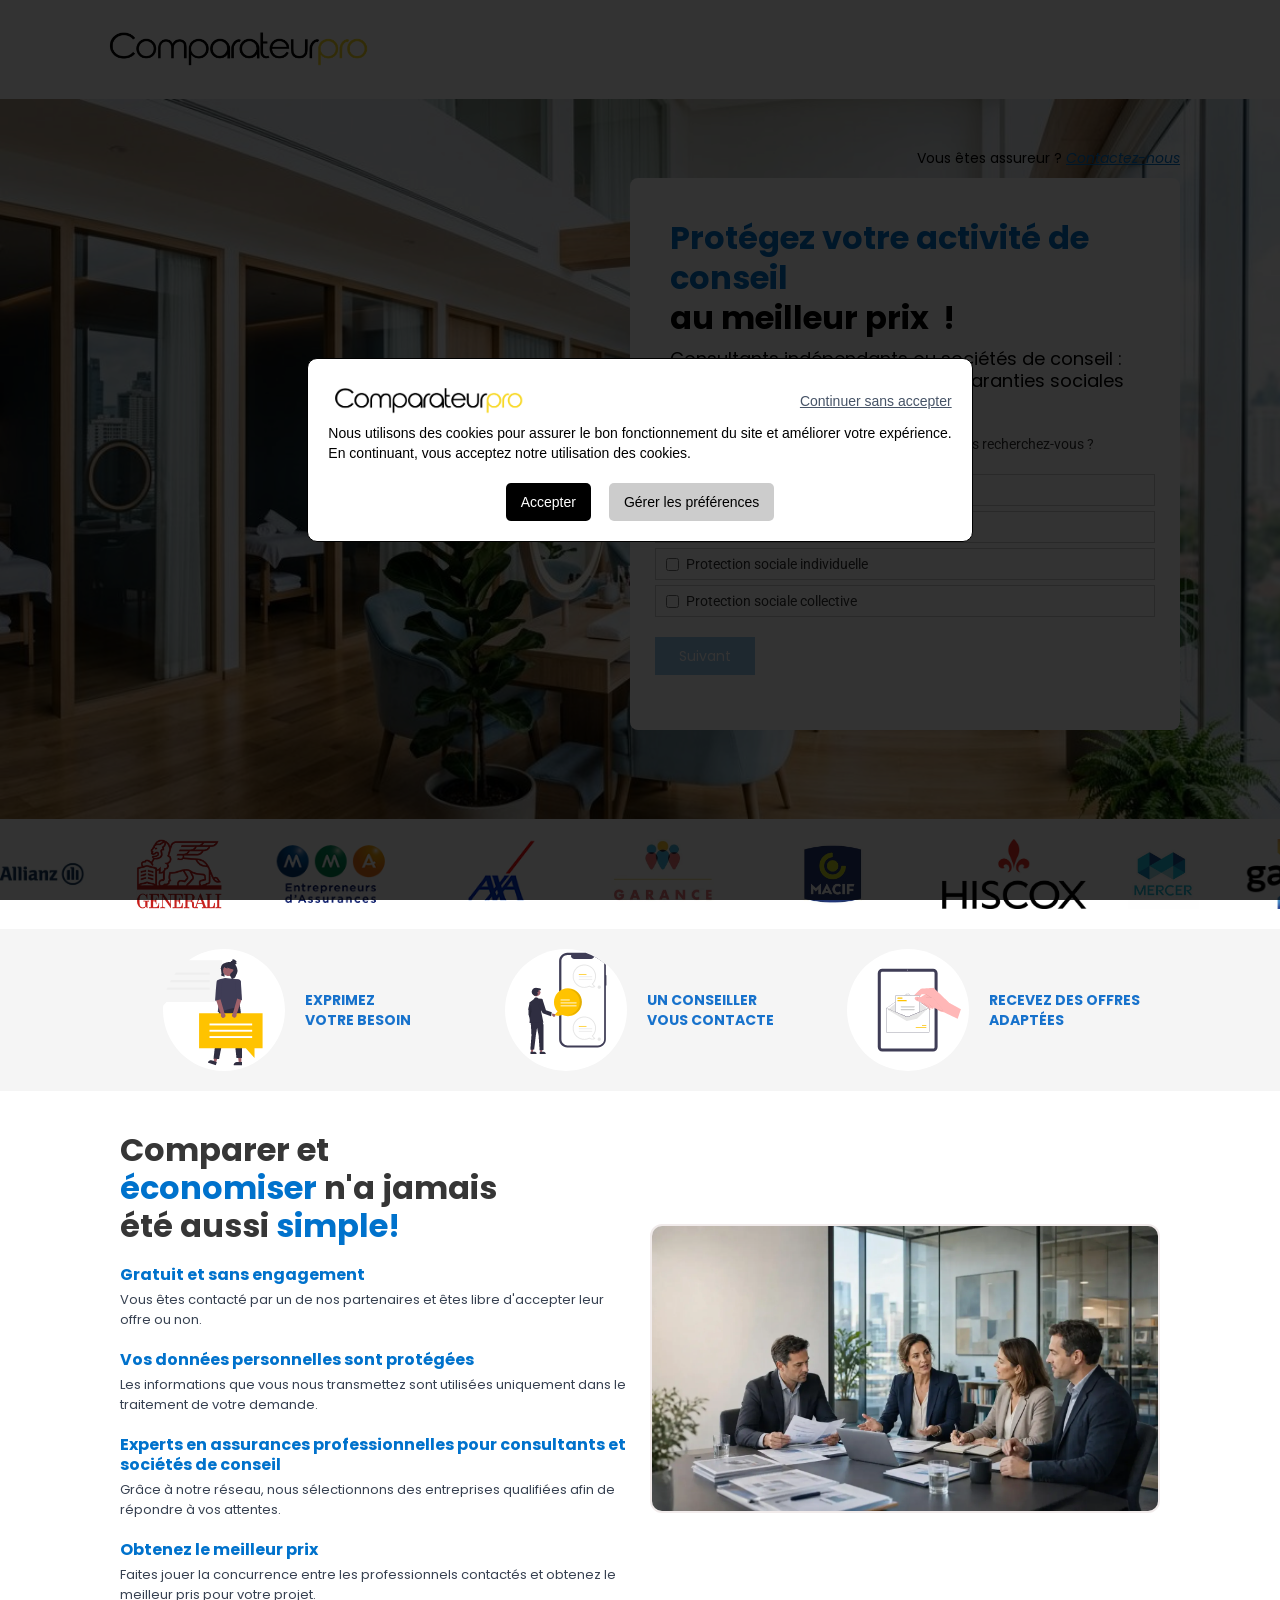
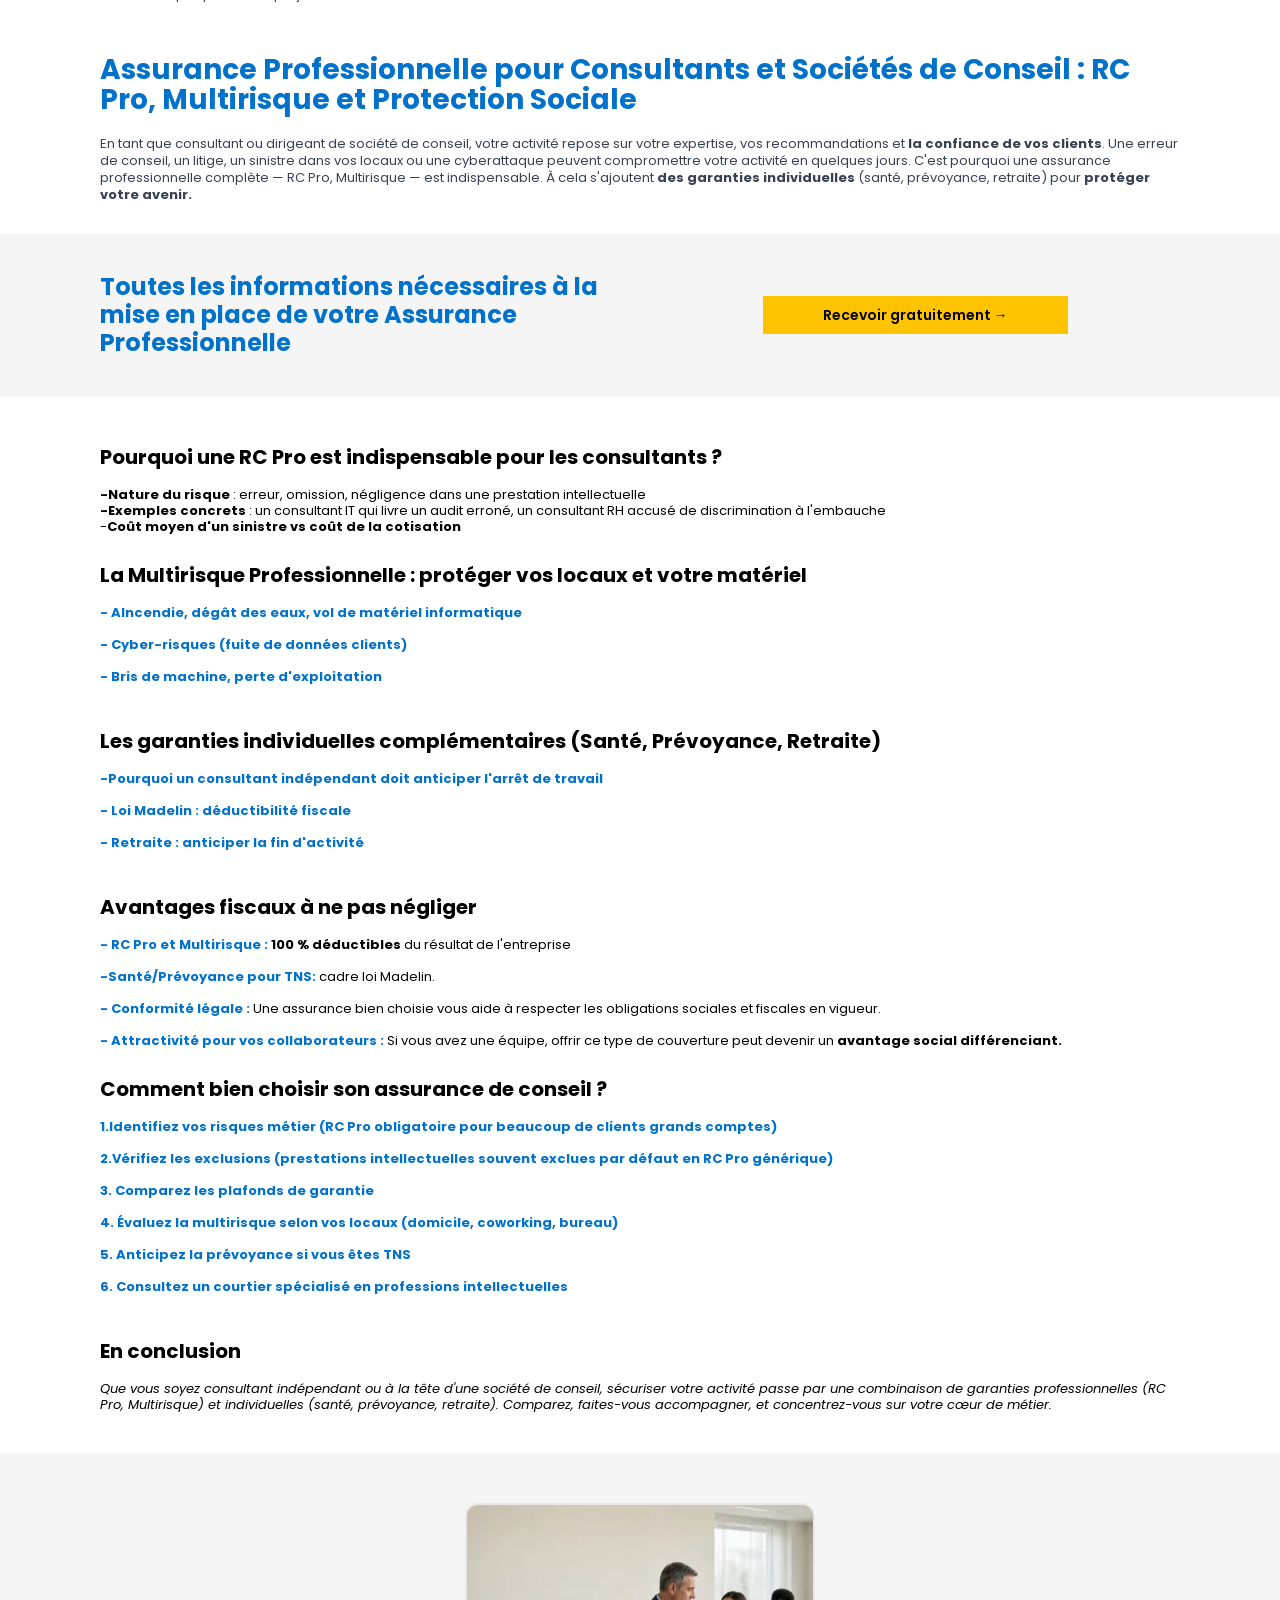
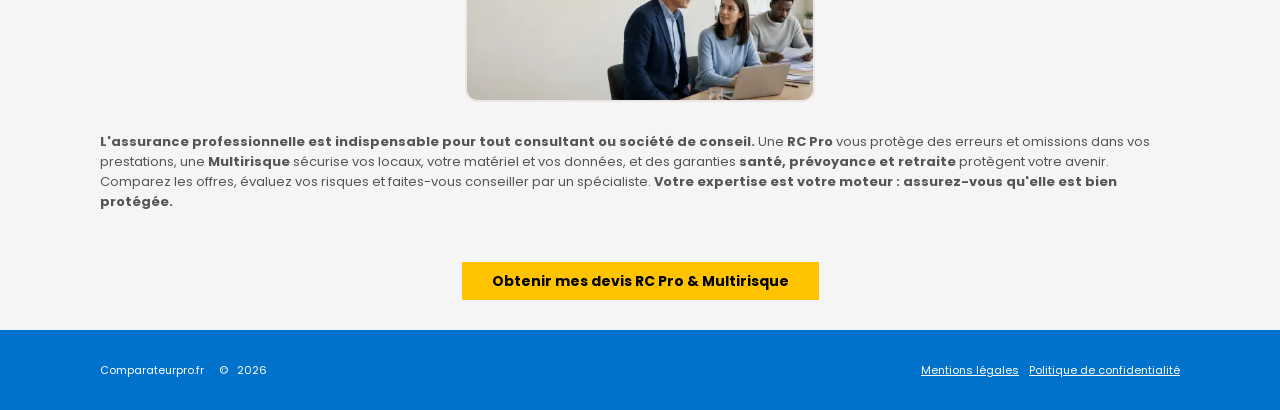
==== assurance-consultants-societe-conseil/index.html @ 7bfc6809 "Add files via upload" ====
<!DOCTYPE html>
<html data-wf-page="6acc844731ce4c749a114813" data-wf-site="65cdd89a107bcefe374dd647" lang="en">
<head>
  <meta charset="utf-8">
  <title>Assurance Consultants &amp; Société de Conseil | RC Pro, Multirisque, Santé</title>
  <meta name="description" content="Comparez les meilleures assurances pour consultants et sociétés de conseil : RC Pro, Multirisque, Santé, Prévoyance, Retraite. Devis gratuits en 2 minutes.">
  <link rel="canonical" href="https://assurance-consultants-societe-conseil.lp.comparateurpro.fr/">
  <meta content="Comparez les meilleures assurances pour consultants et sociétés de conseil : RC Pro, Multirisque, Santé, Prévoyance, Retraite. Devis gratuits en 2 minutes." name="description">
  <meta content="Assurance Consultants &amp; Société de Conseil | RC Pro, Multirisque, Santé" property="og:title">
  <meta content="Comparez les meilleures assurances pour consultants et sociétés de conseil : RC Pro, Multirisque, Santé, Prévoyance, Retraite. Devis gratuits en 2 minutes." property="og:description">
  <meta content="Assurance Consultants &amp; Société de Conseil | RC Pro, Multirisque, Santé" name="twitter:title">
  <meta content="Comparez les meilleures assurances pour consultants et sociétés de conseil : RC Pro, Multirisque, Santé, Prévoyance, Retraite. Devis gratuits en 2 minutes." name="twitter:description">
  <meta property="og:type" content="website">
  <meta content="summary_large_image" name="twitter:card">
  <meta content="width=device-width, initial-scale=1" name="viewport">
  <meta content="Webflow" name="generator">
  <link rel="stylesheet" href="style.css">
  
  
  
  
  
  
  
  <link href="img/favicon.png" rel="shortcut icon" type="image/x-icon">
  <link href="img/webclip.png" rel="apple-touch-icon">
  <script>
	// --- 1. Initialisation de la couche de données (DataLayer) et de gtag ---    
    window.dataLayer = window.dataLayer || [];
    function gtag() { dataLayer.push(arguments); }
    // --- 2. Déclaration du Consent Mode V2 par défaut (au chargement le plus tôt possible) ---
    // Cette partie est CRUCIALE pour la conformité (par exemple, DMA).
    // Elle DOIT PRÉCÉDER tout autre script Google (GTM, GA4, GADS, etc.)
    gtag('consent', 'default', {
        'ad_storage': 'denied',
        'analytics_storage': 'denied',
        'ad_user_data': 'denied',
        'ad_personalization': 'denied',
        'security_storage': 'granted', // Généralement accordé par défaut (nécessaire à la sécurité du site)
        'wait_for_update': 500 // Temps maximum en ms pour que le consentement soit mis à jour
    });
</script><!--  Google Tag Manager  -->
  <script>(function(w,d,s,l,i){w[l]=w[l]||[];w[l].push({'gtm.start':
new Date().getTime(),event:'gtm.js'});var f=d.getElementsByTagName(s)[0],
j=d.createElement(s),dl=l!='dataLayer'?'&l='+l:'';j.async=true;j.src=
'https://www.googletagmanager.com/gtm.js?id='+i+dl;f.parentNode.insertBefore(j,f);
})(window,document,'script','dataLayer','GTM-53SH7D7F');</script>
  <!--  End Google Tag Manager  -->
  <!--  Modification du formulaire de la LP  -->
  
</head>
<body>
  <div class="w-embed w-iframe"><!--  Google Tag Manager (noscript)  -->
    <noscript><iframe src="https://www.googletagmanager.com/ns.html?id=GTM-53SH7D7F" height="0" width="0" style="display:none;visibility:hidden"></iframe></noscript>
    <!--  End Google Tag Manager (noscript)  -->
  </div>
  <div class="logo-assurance-professionnelle"><img src="img/66ab46d0001cff0d067652f4_black_logo_comparateurpro.png" loading="lazy" width="275" sizes="(max-width: 479px) 100vw, 275px" alt="" id="comparateurpro" srcset="img/black_logo_comparateurpro-p-500.png 500w, img/black_logo_comparateurpro-p-800.png 800w, img/black_logo_comparateurpro-p-1080.png 1080w, img/66ab46d0001cff0d067652f4_black_logo_comparateurpro.png 2000w"></div>
  <div class="background-assurance-professionel right-form-assurance form-2-assurance">
    <div class="text-block-393">Vous êtes assureur ? <a href="https://www.hellolead.pro/contact/?ltm_source=ADW_tns" class="link-195"><em class="italic-text-5">Contactez-nous</em></a>
    </div>
    <div class="formulaire-iard rc-pro-adw form-2-assurance">
      <div id="comparateur" class="titre-15-assurance"><span class="text-span-119"><strong>Protégez votre activité de conseil</strong><br></span><strong>au meilleur prix</strong>  !</div>
      <div class="titre-16-assurance">Consultants indépendants ou sociétés de conseil : comparez RC Pro, Multirisque et garanties sociales en 2 minutes<br></div>
      <div class="w-layout-blockcontainer container-101 assurance-iard w-container">
        <div class="form-block-30 w-form">
          <form method="get" data-form="multistep" name="wf-form-Assurance-TNS-Pro-Form" data-name="Assurance-TNS-Pro-Form" id="wf-form-Assurance-TNS-Pro-Form" data-logic-extra="true" class="form-ass form-globale form-redirect" data-wf-page-id="6acc844731ce4c749a114813" data-wf-element-id="b00af4ef-5ed4-8e65-3b4a-489150891e32">
            <div class="w-embed"><input type="hidden" value="SOURCE PAR DEFAUT" name="source">
              <input type="hidden" value="" name="categorie">
              <input type="hidden" value="1" name="coordonnee">
              <input type="hidden" value="" name="gclid">
            </div>
            <div data-form="step" class="etape-2 form-blobale style-iard">
              <div data-checkbox="1" data-answer="" data-go-to="step-2" class="etape-content form-blobale">
                <div class="champ-masque w-embed"><input type="hidden" name="question_1" value="Quel type de contrat recherchez-vous ?">
                  <input type="hidden" value="Votre Complémentaire Santé ou Mutuelle" name="reponse_lib_1_1">
                  <input type="hidden" value="Votre Prévoyance" name="reponse_lib_1_2">
                  <input type="hidden" value="Votre Épargne-Retraite individuelle" name="reponse_lib_1_3">
                  <input type="hidden" name="question_2" value="Quel est votre régime actuel ?">
                  <input type="hidden" name="question_3" value="Avez-vous le statut d'auto ou micro entrepreneur ?">
                  <input type="hidden" name="question_4" value="Quel est le nombre de salariés à assurer ?">
                  <input type="hidden" name="question_5" value="Seriez-vous également intéressé par les assurances professionnelles ? Lesquelles ?">
                  <input type="hidden" value="Responsabilité Civile Professionnelle" name="reponse_lib_5_1">
                  <input type="hidden" value="Multirisque Professionnelle" name="reponse_lib_5_2">
                  <input type="hidden" value="Responsabilité Civile Décennale" name="reponse_lib_5_3">
                  <input type="hidden" value="Marchandises" name="reponse_lib_5_4">
                  <input type="hidden" value="Véhicules et flotte d'entreprise" name="reponse_lib_5_5">
                  <input type="hidden" value="Quel est le nombre de véhicules à assurer ?" name="reponse_champ_lib_5_5">
                  <input type="hidden" value="Non, merci !" name="reponse_lib_5_6">
                  <input type="hidden" name="question_7" value="Quel est votre assureur actuel?">
                  <input type="hidden" name="question_8" value="Votre société existe-t-elle déjà ?">
                </div>
                <div class="text-block-251 titre-assurance-iard">Quels types d&#x27;assurances professionnelles recherchez-vous ?</div><label class="w-checkbox reponse-choix-multiple"><input type="checkbox" name="reponse_1_1" id="reponse_1_1" data-name="reponse_1_1" class="w-checkbox-input rcm-check"><span class="rcm-text radio-button-label-117 w-form-label" for="reponse_1_1"><strong>Responsabilité Civile Professionnelle (RC Pro)</strong></span></label><label class="w-checkbox reponse-choix-multiple"><input type="checkbox" name="reponse_1_2" data-name="reponse_1_2" class="w-checkbox-input rcm-check"><span class="rcm-text radio-button-label-117 w-form-label" for="reponse_1_2"><strong>Multirisque Professionnelle</strong></span></label><label class="w-checkbox reponse-choix-multiple"><input type="checkbox" name="reponse_1_3" id="reponse_1_3" data-name="reponse_1_3" class="w-checkbox-input rcm-check"><span class="rcm-text radio-button-label-117 w-form-label" for="reponse_1_3">Santé individuelle, prévoyance ou retraite </span></label>
                <div class="etape-btn">
                  <a data-form="next-btn" href="#" class="button-83 rc-pro w-button">Suivant</a>
                </div>
              </div>
            </div>
            <div data-form="step" class="etape-2 form-blobale">
              <div data-go-to="step-3" data-answer="step-2" class="etape-content form-blobale">
                <div class="titre-assurance-iard">Quel est votre domaine de conseil ?</div><label class="radio-btn w-radio"><input class="w-form-formradioinput w-radio-input" name="reponse_2" data-name="reponse_2" data-radio-delay="25" data-radio-skip="true" type="radio" id="Le-r-gimes-des-Travailleurs-non-salari-s" data-go-to="step-3" required="" value="Le régimes des Travailleurs non salariés"><span class="radio-button-label-89 w-form-label" for="Le-r-gimes-des-Travailleurs-non-salari-s">Conseil en management / stratégie</span></label><label class="radio-btn w-radio"><input class="w-form-formradioinput w-radio-input" data-skip-to="3" name="reponse_2" data-name="reponse_2" data-radio-delay="25" data-radio-skip="true" type="radio" id="Le-r-gime-des-salari-s-ou-assimil-s" data-go-to="step-4" value="Le régime des salariés (ou assimilés)"><span class="radio-button-label-90 w-form-label" for="Le-r-gime-des-salari-s-ou-assimil-s">Conseil en IT / digital)</span></label><label class="radio-btn w-radio"><input data-delay="25" class="w-form-formradioinput w-radio-input" name="reponse_2" data-name="reponse_2" data-radio-skip="true" type="radio" id="Mutualit-sociale-agricole-MSA" data-go-to="step-3" value="Mutualité sociale agricole (MSA)"><span class="radio-button-label-91 w-form-label" for="Mutualit-sociale-agricole-MSA">Conseil marketing / communication</span></label><label class="radio-btn w-radio"><input class="w-form-formradioinput w-radio-input" data-skip-to="4" name="reponse_2" data-name="reponse_2" data-radio-delay="25" data-radio-skip="true" type="radio" id="Autre-r-gime-social-obligatoire-sp-cifique" data-go-to="step-5" value="Autre régime social obligatoire spécifique"><span class="radio-button-label-92 w-form-label" for="Autre-r-gime-social-obligatoire-sp-cifique">Autre</span></label>
                <div class="etape-bouton assurance-iard">
                  <a data-form="back-btn" href="#" class="bouton-precedent rc-pro w-button">Précédent</a>
                  <a data-form="next-btn" href="#" class="bouton-suivant rc-pro w-button">Suivant</a>
                </div>
              </div>
            </div>
            <div data-form="step" class="etape-2">
              <div data-go-to="step-4" data-answer="step-3" class="etape-content form-blobale">
                <div class="titre-assurance-iard"><strong>Quel est votre profil ? </strong></div><label class="radio-btn iard-mobile w-radio"><input class="w-form-formradioinput w-radio-input" data-skip-to="4" name="reponse_3" data-name="reponse_3" data-radio-delay="25" data-radio-skip="true" type="radio" id="Oui-3" data-go-to="step-5" required="" value="Oui"><span class="radio-button-label-36 w-form-label" for="Oui-3">Consultant indépendant</span></label><label class="radio-btn iard-mobile w-radio"><input class="w-form-formradioinput w-radio-input" data-skip-to="4" name="reponse_3" data-name="reponse_3" data-radio-delay="25" data-radio-skip="true" type="radio" id="Non-2" data-go-to="step-5" value="Non"><span class="radio-button-label-36 w-form-label" for="Non-2">Freelance</span></label>
                <div class="etape-bouton assurance-iard">
                  <a data-form="back-btn" href="#" class="bouton-precedent rc-pro w-button">Précédent</a>
                  <a data-form="next-btn" href="#" class="bouton-suivant rc-pro w-button">Suivant</a>
                </div>
              </div>
              <div data-go-to="step-5" data-answer="step-4" class="etape-content form-blobale">
                <div class="titre-assurance-iard">Combien de collaborateurs souhaitez-vous couvrir ?</div><input class="chiffre w-input" maxlength="256" name="reponse_4" data-name="reponse_4" placeholder="" type="text" required="">
                <div class="etape-bouton assurance-iard">
                  <a data-form="back-btn" href="#" class="bouton-precedent rc-pro w-button">Précédent</a>
                  <a data-form="next-btn" href="#" class="bouton-suivant rc-pro w-button">Suivant</a>
                </div>
              </div>
            </div>
            <div data-form="step" class="etape-2">
              <div data-checkbox="1" data-answer="step-5" data-go-to="step-6" class="etape-content form-blobale">
                <div class="titre-assurance-iard">Seriez-vous également intéressé par les assurances professionnelles ? Lesquelles ?</div><label class="w-checkbox reponse-choix-multiple"><input type="checkbox" name="reponse_5_1" id="reponse_5_1" data-name="reponse_5_1" class="w-checkbox-input rcm-check"><span class="rcm-text radio-button-label-117 w-form-label" for="reponse_5_1">Santé individuelle</span></label><label class="w-checkbox reponse-choix-multiple"><input type="checkbox" name="reponse_5_2" id="reponse_5_2" data-name="reponse_5_2" class="w-checkbox-input rcm-check"><span class="rcm-text radio-button-label-117 w-form-label" for="reponse_5_2">Multirisque Professionnelle</span></label><label class="w-checkbox reponse-choix-multiple"><input type="checkbox" name="reponse_5_3" id="reponse_5_3" data-name="reponse_5_3" class="w-checkbox-input rcm-check"><span class="rcm-text radio-button-label-117 w-form-label" for="reponse_5_3">Prévoyance (arrêt de travail, invalidité)</span></label><label class="w-checkbox reponse-choix-multiple"><input type="checkbox" name="reponse_5_4" id="reponse_5_4" data-name="reponse_5_4" class="w-checkbox-input rcm-check"><span class="rcm-text radio-button-label-117 w-form-label" for="reponse_5_4">Retraite individuelle</span></label><label class="w-checkbox reponse-choix-multiple"><input type="checkbox" name="reponse_5_5" id="reponse_5_5" data-name="reponse_5_5" data-w-id="799e337d-35f7-9de1-fa1d-979bca0ba980" class="w-checkbox-input rcm-check check-condition"><span class="rcm-text radio-button-label-117 w-form-label" for="reponse_5_5">Véhicules et flotte d&#x27;entreprise</span></label>
                <div class="etape-content form-blobale nmbre-vehicule">
                  <div class="titre-assurance-iard">Quel est le nombre de véhicules à assurer ?</div><input class="chiffre champ-condition w-input" maxlength="256" name="reponse_champ_5_5" data-name="reponse_champ_5_5" placeholder="" type="text" id="reponse_champ_5_-2">
                </div><label class="w-checkbox reponse-choix-multiple"><input type="checkbox" name="reponse_5_6" id="reponse_5_6" data-name="reponse_5_6" class="w-checkbox-input rcm-check"><span class="rcm-text radio-button-label-117 w-form-label" for="reponse_5_6">Non, merci !</span></label>
                <div class="etape-bouton assurance-iard">
                  <a data-form="back-btn" href="#" class="bouton-precedent rc-pro w-button">Précédent</a>
                  <a data-form="next-btn" href="#" class="bouton-suivant rc-pro w-button">Suivant</a>
                </div>
              </div>
            </div>
            <div data-form="step" class="etape-2 form-blobale">
              <div data-go-to="etape-mail" data-answer="step-6" class="etape-content form-blobale etape-condition">
                <div class="titre-assurance-iard">Quel est votre assureur actuel?</div><label class="radio-btn iard-mobile w-radio"><input class="w-form-formradioinput w-radio-input" name="reponse_7" data-name="reponse_7" data-radio-delay="25" data-radio-skip="true" type="radio" id="Allianz" value="Allianz"><span class="radio-button-label-46 w-form-label" for="Allianz">Allianz</span></label><label class="radio-btn iard-mobile w-radio"><input type="radio" name="reponse_7" id="Axa" data-name="reponse_7" class="w-form-formradioinput w-radio-input" value="Axa"><span class="radio-button-label-47 w-form-label" for="Axa">Axa</span></label><label class="radio-btn iard-mobile w-radio"><input type="radio" name="reponse_7" id="Gan-ou-Groupama" data-name="reponse_7" class="w-form-formradioinput w-radio-input" value="Gan (ou Groupama)"><span class="radio-button-label-47 w-form-label" for="Gan-ou-Groupama">Gan (ou Groupama)</span></label><label class="radio-btn iard-mobile w-radio"><input type="radio" name="reponse_7" id="April" data-name="reponse_7" class="w-form-formradioinput w-radio-input" value="April"><span class="radio-button-label-47 w-form-label" for="April">April</span></label><label class="radio-btn iard-mobile w-radio"><input type="radio" name="reponse_7" id="Generali" data-name="reponse_7" class="w-form-formradioinput w-radio-input" value="Generali"><span class="radio-button-label-47 w-form-label" for="Generali">Generali</span></label><input class="lettre lettre-assurance autre-assurance w-input" maxlength="256" name="reponse_7" data-name="reponse_7" placeholder="Autre assureur" type="text" required=""><label class="radio-btn iard-mobile w-radio"><input type="radio" name="reponse_7" id="Je-ne-suis-pas-encore-assur" data-name="reponse_7" class="w-form-formradioinput w-radio-input" value="Je ne suis pas encore assuré"><span class="radio-button-label-47 w-form-label" for="Je-ne-suis-pas-encore-assur">Je ne suis pas encore assuré</span></label>
                <div class="etape-bouton assurance-iard">
                  <a data-form="back-btn" href="#" class="bouton-precedent rc-pro w-button">Précédent</a>
                  <a data-form="next-btn" href="#comparateurpro" class="bouton-suivant rc-pro w-button">Suivant</a>
                </div>
              </div>
            </div>
            <div data-form="step" class="etape-2 form-blobale">
              <div data-go-to="code-postal" data-answer="etape-mail" class="etape-content form-blobale">
                <div class="titre-assurance-iard">Merci, nous avons bien identifié vos besoins !<br>Sur quelle adresse mail souhaitez-vous recevoir vos devis ?</div>
                <div class="civilite-email"><input class="email w-input" maxlength="256" name="mail" data-name="mail" placeholder="Adresse e-mail" type="email" required=""></div>
              </div>
              <div class="etape-bouton assurance-iard">
                <a data-form="back-btn" href="#" class="bouton-precedent rc-pro w-button">Précédent</a>
                <a data-form="next-btn" href="#" class="bouton-suivant rc-pro w-button">Suivant</a>
              </div>
            </div>
            <div data-form="step" class="etape-2 form-blobale">
              <div data-go-to="societe" data-answer="code-postal" class="etape-content form-blobale">
                <div class="titre-assurance-iard">Quelle est la société concernée par cette demande ?</div>
                <div class="coordonnees-societe"><input class="nom-societe w-input" maxlength="256" name="societe" data-name="societe" placeholder="Nom de la société" type="text" required=""><input class="code-postale-webflow w-input" data-phone-autoformat="xxxxx" maxlength="256" data-min-character="5" name="code_postal" data-name="code_postal" placeholder="Code postal" type="tel" required=""></div>
                <div class="etape-bouton assurance-iard">
                  <a data-form="back-btn" href="#" class="bouton-precedent rc-pro w-button">Précédent</a>
                  <a data-form="next-btn" href="#" class="bouton-suivant rc-pro w-button">Suivant</a>
                </div>
              </div>
            </div>
            <div data-form="step" class="etape-2 form-blobale">
              <div data-go-to="nom-prenom" data-answer="societe" class="etape-content form-blobale">
                <div class="titre-assurance-iard">Votre société existe-t-elle déjà ?</div><label class="radio-btn w-radio"><input class="w-form-formradioinput w-radio-input" name="reponse_8" data-name="reponse_8" data-radio-delay="25" data-radio-skip="true" type="radio" id="Soci-t-existante" required="" value="Société existante"><span class="radio-button-label-99 w-form-label" for="Soci-t-existante">Société existante</span></label><label class="radio-btn w-radio"><input class="w-form-formradioinput w-radio-input" name="reponse_8" data-name="reponse_8" data-radio-delay="25" data-radio-skip="true" type="radio" id="Soci-t-en-cours-de-cr-ation" value="Société en cours de création"><span class="radio-button-label-100 w-form-label" for="Soci-t-en-cours-de-cr-ation">Société en cours de création</span></label>
                <div class="etape-bouton assurance-iard">
                  <a data-form="back-btn" href="#" class="bouton-precedent rc-pro w-button">Précédent</a>
                  <a data-form="next-btn" href="#" class="bouton-suivant rc-pro w-button">Suivant</a>
                </div>
              </div>
            </div>
            <div data-form="step" class="etape-2 form-blobale">
              <div data-go-to="telephone" data-answer="nom-prenom" class="etape-content form-blobale">
                <div class="titre-assurance-iard">A quel nom nos partenaires doivent-ils adresser vos devis ?</div>
                <div class="civilite-email-tel"><input class="name iard w-input" maxlength="256" name="nom" data-name="nom" placeholder="Nom" type="text" required=""><input class="name iard w-input" maxlength="256" name="prenom" data-name="prenom" placeholder="Prénom" type="text" required=""></div>
                <div class="etape-bouton assurance-iard">
                  <a data-form="back-btn" href="#" class="bouton-precedent rc-pro w-button">Précédent</a>
                  <a data-form="next-btn" href="#" class="bouton-suivant rc-pro w-button">Suivant</a>
                </div>
              </div>
            </div>
            <div data-form="step" class="etape-2 form-blobale">
              <div data-answer="telephone" class="etape-content form-blobale etape-consentement">
                <div class="titre-assurance-iard">Et enfin, votre numéro de téléphone <br>mobile ?</div>
                <div class="information-acheteur"><input class="phone-webflow w-input" data-phone-autoformat="xx xx xx xx xx" maxlength="256" data-min-character="14" name="telephone" data-name="telephone" placeholder="Téléphone" type="tel" required=""></div>
                <div class="titre-consentement">En soumettant ce formulaire, j&#x27;accepte que les informations saisies soient exploitées dans le cadre de la relation commerciale qui peut en découler.</div>
                <div class="consentement-1"><label class="consentement-2 w-radio"><input type="radio" name="consentement" id="oui" data-name="consentement" required="" data-w-id="b00af4ef-5ed4-8e65-3b4a-489150891f31" class="w-form-formradioinput w-radio-input" value="oui"><span class="radio-button-label-44 w-form-label" for="oui">J&#x27;accepte</span></label><label class="w-radio"><input type="radio" name="consentement" data-name="consentement" data-w-id="b00af4ef-5ed4-8e65-3b4a-489150891f35" class="w-form-formradioinput w-radio-input" value="non"><span class="radio-button-label-45 w-form-label">Je n&#x27;accepte pas</span></label></div>
                <div class="popup-consentement">
                  <div class="titre-consnetement-2">Vous devez accepter les termes et conditions.</div>
                </div>
                <div class="etape-bouton assurance-iard">
                  <a data-form="back-btn" href="#" class="bouton-precedent rc-pro w-button">Précédent</a><input type="submit" data-wait="Patienter..." data-form="submit-btn" class="bouton-valider rc-pro w-button" value="Valider">
                </div>
              </div>
            </div>
          </form>
          <div class="success-message-23 w-form-done">
            <div class="text-block-264"><strong class="bold-text-128">Merci !<br>‍</strong>Votre demande a bien été reçue !<br></div>
          </div>
          <div class="w-form-fail">
            <div>Oops! Something went wrong while submitting the form.</div>
          </div>
        </div>
      </div>
    </div>
  </div>
  <section class="carrousel-assurance premier-careoussel">
    <section class="section-19">
      <div class="card-4">
        <div lumious-ticker-speed="50" lumious-ticker="true" class="ticker">
          <div lumious-ticker-content="true" class="ticker-content"><img width="82" height="40" alt="" src="img/unnamed.png" loading="lazy" class="ticker-logo"><img width="182" height="40" alt="" src="img/vinnytsia-ukraine-november-17-2023-600nw-2389537541.webp" loading="lazy" srcset="img/vinnytsia-ukraine-november-17-2023-600nw-2389537541-p-500.webp 500w, img/vinnytsia-ukraine-november-17-2023-600nw-2389537541.webp 600w" sizes="(max-width: 479px) 100vw, 182px" class="ticker-logo"><img width="52" height="40" alt="" src="img/1200px-Assicurazioni_Generali_logo.svg.avif" loading="lazy" class="ticker-logo"><img width="213" height="40" alt="" src="img/Logo-MMA-2017.png" loading="lazy" class="ticker-logo"><img width="97" height="40" alt="" src="img/Embleme-AXA.png" loading="lazy" class="ticker-logo"><img width="97" height="40" alt="" src="img/Garance.avif" loading="lazy" class="ticker-logo"><img width="97" height="40" alt="" src="img/logo-vectoriel-macif.jpg" loading="lazy" srcset="img/logo-vectoriel-macif-p-500.jpg 500w, img/logo-vectoriel-macif.jpg 630w" sizes="(max-width: 479px) 100vw, 97px" class="ticker-logo"><img width="97" height="40" alt="" src="img/800px-Image-Hiscox.avif" loading="lazy" class="ticker-logo"><img width="97" height="40" alt="" src="img/mercer-logo.jpg" loading="lazy" srcset="img/mercer-logo-p-500.jpg 500w, img/mercer-logo.jpg 512w" sizes="(max-width: 479px) 100vw, 97px" class="ticker-logo"></div>
        </div>
      </div>
    </section>
  </section>
  <div class="content-1-assurance">
    <div id="w-node-a3356255-3dc9-716e-4f07-805fb78693bd-9a114813" class="w-layout-layout quick-stack-72 wf-layout-layout">
      <div class="w-layout-cell cell-102"><img src="img/1_1.png" loading="lazy" alt="">
        <div class="titre-1-assurance"><strong>EXPRIMEZ<br>VOTRE BESOIN</strong></div>
      </div>
      <div class="w-layout-cell cell-103"><img src="img/2_1.png" loading="lazy" alt="">
        <div class="titre-1-assurance"><strong>UN CONSEILLER<br>VOUS CONTACTE</strong></div>
      </div>
      <div class="w-layout-cell cell-103"><img src="img/3_1.png" loading="lazy" alt="">
        <div class="titre-1-assurance"><strong>RECEVEZ DES OFFRES<br>ADAPTÉES</strong></div>
      </div>
    </div>
  </div>
  <div class="content-2-assurance">
    <div id="w-node-cb9598ec-9c17-a522-7a1c-17fa22fd55dc-9a114813" class="w-layout-layout wf-layout-layout">
      <div class="w-layout-cell">
        <div class="titre-3-assurance"><span class="text-span-103"><strong>Comparer et </strong></span><strong><br>économiser </strong><span class="text-span-104"><strong>n&#x27;a jamais <br>été aussi</strong></span><strong> simple!</strong></div>
        <div class="titre-4-assurance"><strong>Gratuit et sans engagement</strong></div>
        <div class="titre-5-assurance tns-pro-3">Vous êtes contacté par un de nos partenaires et êtes libre d&#x27;accepter leur offre ou non.</div>
        <div class="titre-4-assurance"><strong>Vos données personnelles sont protégées</strong></div>
        <div class="titre-5-assurance tns-pro-3">Les informations que vous nous transmettez sont utilisées uniquement dans le traitement de votre demande.</div>
        <div class="titre-4-assurance"><strong>Experts en assurances professionnelles pour consultants et sociétés de conseil</strong></div>
        <div class="titre-5-assurance tns-pro-3">Grâce à notre réseau, nous sélectionnons des entreprises qualifiées afin de répondre à vos attentes.</div>
        <div class="titre-4-assurance"><strong>Obtenez le meilleur prix</strong></div>
        <div class="titre-5-assurance tns-pro-3">Faites jouer la concurrence entre les professionnels contactés et obtenez le meilleur pris pour votre projet.<br></div>
      </div>
      <div class="w-layout-cell cell-105"><img src="img/assurance-conseil-version-2-compressed.webp" loading="lazy" sizes="100vw" srcset="img/assurance-conseil-version-2-compressed-p-500.webp 500w, img/assurance-conseil-version-2-compressed-p-800.webp 800w, img/assurance-conseil-version-2-compressed-p-1080.webp 1080w, img/assurance-conseil-version-2-compressed-p-1600.webp 1600w, img/assurance-conseil-version-2-compressed-p-2000.webp 2000w, img/assurance-conseil-version-2-compressed.webp 2048w" alt="" class="image-374"></div>
    </div>
  </div>
  <div class="content-3-assurance assurance-tns">
    <div class="titre-6-assurance tns-pro-1"><strong class="bold-text-104">Assurance Professionnelle pour Consultants et Sociétés de Conseil : RC Pro, Multirisque et Protection Sociale</strong></div>
    <div class="titre-7-assurance assurance-tns">En tant que consultant ou dirigeant de société de conseil, votre activité repose sur votre expertise, vos recommandations et <strong>la confiance de vos clients</strong>. Une erreur de conseil, un litige, un sinistre dans vos locaux ou une cyberattaque peuvent compromettre votre activité en quelques jours. C&#x27;est pourquoi une assurance professionnelle complète — RC Pro, Multirisque — est indispensable. À cela s&#x27;ajoutent <strong>des garanties individuelles</strong> (santé, prévoyance, retraite) pour <strong>protéger votre avenir.</strong><br></div>
  </div>
  <div class="content-4-assurance">
    <div id="w-node-a5be6eb3-6b6b-63d2-a21c-0678899a3fad-9a114813" class="w-layout-layout quick-stack-58 wf-layout-layout">
      <div class="w-layout-cell">
        <div class="titre-8-assurance tns-pro-1"><strong>Toutes les informations nécessaires à la mise en place de votre Assurance Professionnelle</strong></div>
      </div>
      <div class="w-layout-cell cell-106">
        <a href="#comparateurpro" class="button-77 w-button">Recevoir gratuitement →</a>
      </div>
    </div>
  </div>
  <div class="content-5-assurance rc-pro">
    <div class="titre-11-assurance tns-pro-2"><strong>Pourquoi une RC Pro est indispensable pour les consultants ?</strong></div>
    <div class="titre-5-assurance tns-pro-2"><strong>-Nature du risque</strong> : erreur, omission, négligence dans une prestation intellectuelle<br><strong>-Exemples concrets</strong> : un consultant IT qui livre un audit erroné, un consultant RH accusé de discrimination à l&#x27;embauche<br>-<strong>Coût moyen d&#x27;un sinistre vs coût de la cotisation</strong><br></div>
    <div class="titre-11-assurance tns-pro-2"><strong> La Multirisque Professionnelle : protéger vos locaux et votre matériel</strong></div>
    <div class="titre-5-assurance tns-pro-2"><span class="text-span-135"><strong class="bold-text-738">- AIncendie, dégât des eaux, vol de matériel informatique</strong></span><br><br><span class="text-span-136"><strong>- Cyber-risques (fuite de données clients)</strong></span><br><br><span class="text-span-137"><strong>- Bris de machine, perte d&#x27;exploitation</strong></span><br><br></div>
    <div class="titre-11-assurance tns-pro-2"><strong>Les garanties individuelles complémentaires (Santé, Prévoyance, Retraite)</strong></div>
    <div class="titre-5-assurance tns-pro-2"><span class="text-span-141"><strong>-Pourquoi un consultant indépendant doit anticiper l&#x27;arrêt de travail</strong></span><br><br><span class="text-span-142"><strong>- Loi Madelin : déductibilité fiscale</strong></span><br><br><span class="text-span-143"><strong>- Retraite : anticiper la fin d&#x27;activité</strong></span><br><br></div>
    <div class="titre-11-assurance tns-pro-2"><strong>Avantages fiscaux à ne pas négliger</strong></div>
    <div class="titre-5-assurance tns-pro-2"><span class="text-span-146"><strong class="bold-text-737">- RC Pro et Multirisque :</strong></span> <strong>100 % déductibles</strong> du résultat de l&#x27;entreprise<br><br>‍<strong class="bold-text-135">-Santé/Prévoyance pour TNS: </strong> cadre loi Madelin.<br><br>‍<strong class="bold-text-136">- Conformité légale :</strong> Une assurance bien choisie vous aide à respecter les obligations sociales et fiscales en vigueur.<br><br>‍<strong class="bold-text-137">- Attractivité pour vos collaborateurs :</strong> Si vous avez une équipe, offrir ce type de couverture peut devenir un <strong>avantage social différenciant.</strong><br></div>
    <div class="titre-11-assurance tns-pro-2"><strong>Comment bien choisir son assurance de conseil ?</strong></div>
    <div class="titre-5-assurance tns-pro-2">‍<strong class="bold-text-138">1.Identifiez vos risques métier (RC Pro obligatoire pour beaucoup de clients grands comptes) </strong><br><br>‍<strong class="bold-text-139">2.Vérifiez les exclusions (prestations intellectuelles souvent exclues par défaut en RC Pro générique)</strong><br><br>‍<strong class="bold-text-140">3. Comparez les plafonds de garantie</strong><br><br>‍<strong class="bold-text-141">4. Évaluez la multirisque selon vos locaux (domicile, coworking, bureau)</strong><br><br>‍<strong class="bold-text-142">5. Anticipez la prévoyance si vous êtes TNS</strong><br><br>‍<strong class="bold-text-143">6. Consultez un courtier spécialisé en professions intellectuelles</strong><br>‍<br></div>
    <div class="titre-11-assurance tns-pro-2"><strong>En conclusion</strong></div>
    <div class="titre-5-assurance tns-pro-2"><em>Que vous soyez consultant indépendant ou à la tête d&#x27;une société de conseil, sécuriser votre activité passe par une combinaison de garanties professionnelles (RC Pro, Multirisque) et individuelles (santé, prévoyance, retraite). Comparez, faites-vous accompagner, et concentrez-vous sur votre cœur de métier.</em><br></div>
  </div>
  <div class="content-7-assurance-tns">
    <div class="content-7-1-assurance"><img src="img/hero-assurance-conseil-compressed.webp" loading="lazy" width="350" id="w-node-_8d638df9-2018-1f3e-c88c-398abb36fff8-9a114813" alt="" srcset="img/hero-assurance-conseil-compressed-p-500.webp 500w, img/hero-assurance-conseil-compressed-p-800.webp 800w, img/hero-assurance-conseil-compressed-p-1080.webp 1080w, img/hero-assurance-conseil-compressed-p-1600.webp 1600w, img/hero-assurance-conseil-compressed-p-2000.webp 2000w, img/hero-assurance-conseil-compressed.webp 2048w" sizes="(max-width: 479px) 100vw, 350px" class="image-375">
      <div class="titre-1-assurance-tns"><strong>L&#x27;assurance professionnelle est indispensable pour tout consultant ou société de conseil.</strong> Une <strong>RC Pro</strong> vous protège des erreurs et omissions dans vos prestations, une <strong>Multirisque</strong> sécurise vos locaux, votre matériel et vos données, et des garanties <strong>santé, prévoyance et retraite</strong> protègent votre avenir. Comparez les offres, évaluez vos risques et faites-vous conseiller par un spécialiste. <strong>Votre expertise est votre moteur : assurez-vous qu&#x27;elle est bien protégée.</strong></div>
    </div>
    <a href="#comparateurpro" class="button-78 assurance-tns-btn w-button"><strong>Obtenir mes devis RC Pro &amp; Multirisque</strong></a>
  </div>
  <div class="footer-assurance assurance-tns-footer">
    <div class="titre-footer-assurance">Comparateurpro.fr     ©   2026</div>
    <a href="https://www.hellolead.pro/mentions-legales/" target="_blank" class="link-25">Mentions légales</a>
    <link rel="prefetch" href="https://www.hellolead.pro/mentions-legales/">
    <a href="https://www.hellolead.pro/politique-de-confidentialite-donnees-personnelles/" target="_blank" class="link-26">Politique de confidentialité</a>
    <link rel="prefetch" href="https://www.hellolead.pro/politique-de-confidentialite-donnees-personnelles/">
  </div>
  <div id="content-cookie" class="content-cookie">
    <div id="cookie-banner" class="cookie-banner">
      <div class="cookie-logo"><img loading="lazy" src="img/66ab46d0001cff0d067652f4_black_logo_comparateurpro.png" alt="" class="cookie-logo-banner">
        <a id="continue-without-accepting-btn" href="#" class="cookie-lien">Continuer sans accepter</a>
      </div>
      <div class="text-cookie">Nous utilisons des cookies pour assurer le bon fonctionnement du site et améliorer votre expérience.<br>En continuant, vous acceptez notre utilisation des cookies.</div>
      <div class="cookie-button-banner">
        <a id="accept-all-banner-btn" href="#" class="cookie-btn banner w-button">Accepter</a>
        <a id="manage-preferences-banner-btn" href="#" class="cookie-btn-param w-button">Gérer les préférences</a>
      </div>
    </div>
  </div>
  <div id="content-cookie-modal" class="content-cookie-modal">
    <div id="cookie-modal" class="cookie-modal">
      <div id="cookie-modal-content" class="cookie-modal-content">
        <div class="cookie-modal-titre">
          <h4 class="heading-49">Gérer vos préférences de cookies</h4><img id="modal-close-btn" loading="lazy" alt="" src="img/marque-de-croix_1marque-de-croix.png" class="cookie-fermer">
        </div>
      </div>
      <div class="text-cookie">Choisissez les types de cookies que vous acceptez.</div>
      <div class="cookie-form w-form">
        <form id="email-form" name="email-form" data-name="Email Form" method="get" data-wf-page-id="6acc844731ce4c749a114813" data-wf-element-id="0f76a460-17a7-78fa-48b1-7bb539d0d7bb">
          <div class="cookie-param"><label class="w-checkbox cookie-content-checkbox"><input type="checkbox" name="checkbox" id="essentials-toggle" data-name="Checkbox" class="w-checkbox-input cookie-checkbox" checked=""><span class="text-cookie w-form-label" for="checkbox">Essentiels (Toujours actifs)</span></label>
            <div class="cookie-libelle text-cookie text-cookie-grey">Indispensables pour assurer le bon fonctionnement et la sécurité du site.</div>
          </div>
          <div class="cookie-param"><label class="w-checkbox cookie-content-checkbox"><input type="checkbox" name="checkbox" id="analytics-toggle" data-name="Checkbox" class="w-checkbox-input cookie-checkbox"><span class="text-cookie w-form-label" for="checkbox">Analytiques</span></label>
            <div class="cookie-libelle text-cookie text-cookie-grey">Nous aident à comprendre comment les visiteurs utilisent le site afin d’en améliorer l’expérience.</div>
          </div>
          <div class="cookie-param"><label class="w-checkbox cookie-content-checkbox"><input type="checkbox" name="checkbox" id="marketing-toggle" data-name="Checkbox" class="w-checkbox-input cookie-checkbox"><span class="text-cookie w-form-label" for="checkbox">Marketing</span></label>
            <div class="cookie-libelle text-cookie text-cookie-grey">Utilisés pour mesurer les performances de nos publicités et vous proposer des offres pertinentes.</div>
          </div>
        </form>
        <div class="w-form-done">
          <div>Thank you! Your submission has been received!</div>
        </div>
        <div class="w-form-fail">
          <div>Oops! Something went wrong while submitting the form.</div>
        </div>
      </div>
      <div class="cookie-preference-btn">
        <div class="cookie-content-preference-btn">
          <a id="save-preferences-modal-btn" href="#" class="cookie-btn w-button">Enregistrer les préférences</a>
          <a id="accept-all-modal-btn" href="#" class="cookie-btn w-button">Accepter tout</a>
          <a id="refuse-all-modal-btn" href="#" class="cookie-btn w-button">Refuser tout</a>
        </div>
      </div>
    </div>
  </div>
  
  
  
  
  
  
  
  
  
<script src="script.js" defer></script>
</body>
</html>
---- assurance-consultants-societe-conseil/style.css ----
/* style.css — généré par lp2site.py (normalize + webflow + site + inline) */
/*! normalize.css v3.0.3 | MIT License | github.com/necolas/normalize.css */
/**
 * 1. Set default font family to sans-serif.
 * 2. Prevent iOS and IE text size adjust after device orientation change,
 *    without disabling user zoom.
 */
html {
  font-family: sans-serif;
  /* 1 */
  -ms-text-size-adjust: 100%;
  /* 2 */
  -webkit-text-size-adjust: 100%;
  /* 2 */
}

/**
 * Remove default margin.
 */
body {
  margin: 0;
}

/* HTML5 display definitions
   ========================================================================== */
/**
 * Correct `block` display not defined for any HTML5 element in IE 8/9.
 * Correct `block` display not defined for `details` or `summary` in IE 10/11
 * and Firefox.
 * Correct `block` display not defined for `main` in IE 11.
 */
article,
aside,
details,
figcaption,
figure,
footer,
header,
hgroup,
main,
menu,
nav,
section,
summary {
  display: block;
}

/**
 * 1. Correct `inline-block` display not defined in IE 8/9.
 * 2. Normalize vertical alignment of `progress` in Chrome, Firefox, and Opera.
 */
audio,
canvas,
progress,
video {
  display: inline-block;
  /* 1 */
  vertical-align: baseline;
  /* 2 */
}

/**
 * Prevent modern browsers from displaying `audio` without controls.
 * Remove excess height in iOS 5 devices.
 */
audio:not([controls]) {
  display: none;
  height: 0;
}

/**
 * Address `[hidden]` styling not present in IE 8/9/10.
 * Hide the `template` element in IE 8/9/10/11, Safari, and Firefox < 22.
 */
[hidden],
template {
  display: none;
}

/* Links
   ========================================================================== */
/**
 * Remove the gray background color from active links in IE 10.
 */
a {
  background-color: transparent;
}

/**
 * Improve readability of focused elements when they are also in an
 * active/hover state.
 */
a:active,
a:hover {
  outline: 0;
}

/* Text-level semantics
   ========================================================================== */
/**
 * Address styling not present in IE 8/9/10/11, Safari, and Chrome.
 */
abbr[title] {
  border-bottom: 1px dotted;
}

/**
 * Address style set to `bolder` in Firefox 4+, Safari, and Chrome.
 */
b,
strong {
  font-weight: bold;
}

/**
 * Address styling not present in Safari and Chrome.
 */
dfn {
  font-style: italic;
}

/**
 * Address variable `h1` font-size and margin within `section` and `article`
 * contexts in Firefox 4+, Safari, and Chrome.
 */
h1 {
  font-size: 2em;
  margin: 0.67em 0;
}

/**
 * Address styling not present in IE 8/9.
 */
mark {
  background: #ff0;
  color: #000;
}

/**
 * Address inconsistent and variable font size in all browsers.
 */
small {
  font-size: 80%;
}

/**
 * Prevent `sub` and `sup` affecting `line-height` in all browsers.
 */
sub,
sup {
  font-size: 75%;
  line-height: 0;
  position: relative;
  vertical-align: baseline;
}

sup {
  top: -0.5em;
}

sub {
  bottom: -0.25em;
}

/* Embedded content
   ========================================================================== */
/**
 * Remove border when inside `a` element in IE 8/9/10.
 */
img {
  border: 0;
}

/**
 * Correct overflow not hidden in IE 9/10/11.
 */
svg:not(:root) {
  overflow: hidden;
}

/* Grouping content
   ========================================================================== */
/**
 * Address margin not present in IE 8/9 and Safari.
 */
figure {
  margin: 1em 40px;
}

/**
 * Address differences between Firefox and other browsers.
 */
hr {
  box-sizing: content-box;
  height: 0;
}

/**
 * Contain overflow in all browsers.
 */
pre {
  overflow: auto;
}

/**
 * Address odd `em`-unit font size rendering in all browsers.
 */
code,
kbd,
pre,
samp {
  font-family: monospace, monospace;
  font-size: 1em;
}

/* Forms
   ========================================================================== */
/**
 * Known limitation: by default, Chrome and Safari on OS X allow very limited
 * styling of `select`, unless a `border` property is set.
 */
/**
 * 1. Correct color not being inherited.
 *    Known issue: affects color of disabled elements.
 * 2. Correct font properties not being inherited.
 * 3. Address margins set differently in Firefox 4+, Safari, and Chrome.
 */
button,
input,
optgroup,
select,
textarea {
  color: inherit;
  /* 1 */
  font: inherit;
  /* 2 */
  margin: 0;
  /* 3 */
}

/**
 * Address `overflow` set to `hidden` in IE 8/9/10/11.
 */
button {
  overflow: visible;
}

/**
 * Address inconsistent `text-transform` inheritance for `button` and `select`.
 * All other form control elements do not inherit `text-transform` values.
 * Correct `button` style inheritance in Firefox, IE 8/9/10/11, and Opera.
 * Correct `select` style inheritance in Firefox.
 */
button,
select {
  text-transform: none;
}

/**
 * 1. Avoid the WebKit bug in Android 4.0.* where (2) destroys native `audio`
 *    and `video` controls.
 * 2. Correct inability to style clickable `input` types in iOS.
 * 3. Improve usability and consistency of cursor style between image-type
 *    `input` and others.
 * 4. CUSTOM FOR WEBFLOW: Removed the input[type="submit"] selector to reduce
 *    specificity and defer to the .w-button selector
 */
button,
html input[type="button"],
input[type="reset"] {
  -webkit-appearance: button;
  /* 2 */
  cursor: pointer;
  /* 3 */
}

/**
 * Re-set default cursor for disabled elements.
 */
button[disabled],
html input[disabled] {
  cursor: default;
}

/**
 * Remove inner padding and border in Firefox 4+.
 */
button::-moz-focus-inner,
input::-moz-focus-inner {
  border: 0;
  padding: 0;
}

/**
 * Address Firefox 4+ setting `line-height` on `input` using `!important` in
 * the UA stylesheet.
 */
input {
  line-height: normal;
}

/**
 * It's recommended that you don't attempt to style these elements.
 * Firefox's implementation doesn't respect box-sizing, padding, or width.
 *
 * 1. Address box sizing set to `content-box` in IE 8/9/10.
 * 2. Remove excess padding in IE 8/9/10.
 */
input[type='checkbox'],
input[type='radio'] {
  box-sizing: border-box;
  /* 1 */
  padding: 0;
  /* 2 */
}

/**
 * Fix the cursor style for Chrome's increment/decrement buttons. For certain
 * `font-size` values of the `input`, it causes the cursor style of the
 * decrement button to change from `default` to `text`.
 */
input[type='number']::-webkit-inner-spin-button,
input[type='number']::-webkit-outer-spin-button {
  height: auto;
}

/**
 * 1. CUSTOM FOR WEBFLOW: changed from `textfield` to `none` to normalize iOS rounded input
 * 2. CUSTOM FOR WEBFLOW: box-sizing: content-box rule removed
 *    (similar to normalize.css >=4.0.0)
 */
input[type='search'] {
  -webkit-appearance: none;
  /* 1 */
}

/**
 * Remove inner padding and search cancel button in Safari and Chrome on OS X.
 * Safari (but not Chrome) clips the cancel button when the search input has
 * padding (and `textfield` appearance).
 */
input[type='search']::-webkit-search-cancel-button,
input[type='search']::-webkit-search-decoration {
  -webkit-appearance: none;
}

/**
 * Define consistent border, margin, and padding.
 */
fieldset {
  border: 1px solid #c0c0c0;
  margin: 0 2px;
  padding: 0.35em 0.625em 0.75em;
}

/**
 * 1. Correct `color` not being inherited in IE 8/9/10/11.
 * 2. Remove padding so people aren't caught out if they zero out fieldsets.
 */
legend {
  border: 0;
  /* 1 */
  padding: 0;
  /* 2 */
}

/**
 * Remove default vertical scrollbar in IE 8/9/10/11.
 */
textarea {
  overflow: auto;
}

/**
 * Don't inherit the `font-weight` (applied by a rule above).
 * NOTE: the default cannot safely be changed in Chrome and Safari on OS X.
 */
optgroup {
  font-weight: bold;
}

/* Tables
   ========================================================================== */
/**
 * Remove most spacing between table cells.
 */
table {
  border-collapse: collapse;
  border-spacing: 0;
}

td,
th {
  padding: 0;
}

[class^="w-icon-"],
[class*=" w-icon-"] {
  /* use !important to prevent issues with browser extensions that change fonts */
  font-family: 'webflow-icons' !important;
  speak: none;
  font-style: normal;
  font-weight: normal;
  font-variant: normal;
  text-transform: none;
  line-height: 1;
  /* Better Font Rendering =========== */
  -webkit-font-smoothing: antialiased;
  -moz-osx-font-smoothing: grayscale;
}

.w-icon-slider-right:before {
  content: "\e600";
}

.w-icon-slider-left:before {
  content: "\e601";
}

.w-icon-nav-menu:before {
  content: "\e602";
}

.w-icon-arrow-down:before,
.w-icon-dropdown-toggle:before {
  content: "\e603";
}

.w-icon-file-upload-remove:before {
  content: "\e900";
}

.w-icon-file-upload-icon:before {
  content: "\e903";
}

* {
  -webkit-box-sizing: border-box;
  -moz-box-sizing: border-box;
  box-sizing: border-box;
}

html {
  height: 100%;
}

body {
  margin: 0;
  min-height: 100%;
  background-color: #fff;
  font-family: Arial, sans-serif;
  font-size: 14px;
  line-height: 20px;
  color: #333;
}

img {
  max-width: 100%;
  vertical-align: middle;
  display: inline-block;
}

html.w-mod-touch * {
  background-attachment: scroll !important;
}

.w-block {
  display: block;
}

.w-inline-block {
  max-width: 100%;
  display: inline-block;
}

.w-clearfix:before,
.w-clearfix:after {
  content: " ";
  display: table;
  grid-column-start: 1;
  grid-row-start: 1;
  grid-column-end: 2;
  grid-row-end: 2;
}

.w-clearfix:after {
  clear: both;
}

.w-hidden {
  display: none;
}

.w-button {
  display: inline-block;
  padding: 9px 15px;
  background-color: #3898EC;
  color: white;
  border: 0;
  line-height: inherit;
  text-decoration: none;
  cursor: pointer;
  border-radius: 0;
}

input.w-button {
  -webkit-appearance: button;
}

:where(button.w-popover-trigger) {
  background-color: transparent;
  border: 0;
  color: inherit;
  cursor: pointer;
  font: inherit;
  line-height: inherit;
  margin: 0;
  padding: 0;
  text-align: inherit;
  text-decoration: inherit;
}

:where(button.w-modal-trigger) {
  background-color: transparent;
  border: 0;
  color: inherit;
  cursor: pointer;
  font: inherit;
  line-height: inherit;
  margin: 0;
  padding: 0;
  text-align: inherit;
  text-decoration: inherit;
}

.w-popover {
  position-anchor: none;
}

:where(.w-popover[data-w-popover-backdrop-animated])::backdrop {
  animation: var(--w-backdrop-animation, none);
}

:where(.w-popover) {
  --w-backdrop-animation: initial;
}

.w-popover-mask {
  position: fixed !important;
  inset: 0 !important;
  width: auto !important;
  height: auto !important;
  max-width: none !important;
  max-height: none !important;
  margin: 0 !important;
  padding: 0 !important;
  border: 0 !important;
  opacity: 0 !important;
  transform: none !important;
  clip-path: none !important;
  pointer-events: auto !important;
}

.w-popover-mask[popover] {
  translate: none !important;
  rotate: none !important;
  scale: none !important;
}

.w-popover-mask::backdrop {
  display: none !important;
}

.w-popover-mask:not(:popover-open) {
  display: none !important;
}

@supports not selector(:popover-open) {

  .w-popover-mask {
    display: none !important;
  }
}

.w-popover[popover]:not(:popover-open) {
  display: none;
}

.w-modal:not([open]):not([popover]) {
  display: none;
}

.w-modal[popover]:not(:popover-open) {
  display: none;
}

html[data-w-dynpage] [data-w-cloak] {
  color: transparent !important;
}

.w-code-block {
  margin: unset;
}

pre.w-code-block code {
  all: inherit;
}

pre.w-code-block code > span {
  display: block !important;
}

.w-optimization {
  display: contents;
}

.w-webflow-badge,
.w-webflow-badge > img {
  box-sizing: unset;
  width: unset;
  height: unset;
  max-height: unset;
  max-width: unset;
  min-height: unset;
  min-width: unset;
  margin: unset;
  padding: unset;
  float: unset;
  clear: unset;
  border: unset;
  border-radius: unset;
  background: unset;
  background-image: unset;
  background-position: unset;
  background-size: unset;
  background-repeat: unset;
  background-origin: unset;
  background-clip: unset;
  background-attachment: unset;
  background-color: unset;
  box-shadow: unset;
  transform: unset;
  transition: unset;
  direction: unset;
  font-family: unset;
  font-weight: unset;
  color: unset;
  font-size: unset;
  line-height: unset;
  font-style: unset;
  font-variant: unset;
  text-align: unset;
  letter-spacing: unset;
  text-decoration: unset;
  text-indent: unset;
  text-transform: unset;
  list-style-type: unset;
  text-shadow: unset;
  vertical-align: unset;
  cursor: unset;
  white-space: unset;
  word-break: unset;
  word-spacing: unset;
  word-wrap: unset;
}

.w-webflow-badge {
  position: fixed !important;
  display: inline-block !important;
  visibility: visible !important;
  opacity: 1 !important;
  z-index: 2147483647 !important;
  top: auto !important;
  right: 12px !important;
  bottom: 12px !important;
  left: auto !important;
  color: #aaadb0 !important;
  background-color: #fff !important;
  border-radius: 3px !important;
  padding: 6px !important;
  font-size: 12px !important;
  line-height: 14px !important;
  text-decoration: none !important;
  transform: none !important;
  margin: 0 !important;
  width: auto !important;
  height: auto !important;
  overflow: unset !important;
  white-space: nowrap;
  box-shadow: 0 0 0 1px rgba(0, 0, 0, 0.1), 0px 1px 3px rgba(0, 0, 0, 0.1);
  cursor: pointer;
}

.w-webflow-badge > img {
  position: unset;
  display: inline-block !important;
  visibility: unset !important;
  opacity: 1 !important;
  vertical-align: middle !important;
}

h1,
h2,
h3,
h4,
h5,
h6 {
  font-weight: bold;
  margin-bottom: 10px;
}

h1 {
  font-size: 38px;
  line-height: 44px;
  margin-top: 20px;
}

h2 {
  font-size: 32px;
  line-height: 36px;
  margin-top: 20px;
}

h3 {
  font-size: 24px;
  line-height: 30px;
  margin-top: 20px;
}

h4 {
  font-size: 18px;
  line-height: 24px;
  margin-top: 10px;
}

h5 {
  font-size: 14px;
  line-height: 20px;
  margin-top: 10px;
}

h6 {
  font-size: 12px;
  line-height: 18px;
  margin-top: 10px;
}

p {
  margin-top: 0;
  margin-bottom: 10px;
}

blockquote {
  margin: 0 0 10px 0;
  padding: 10px 20px;
  border-left: 5px solid #E2E2E2;
  font-size: 18px;
  line-height: 22px;
}

figure {
  margin: 0;
  margin-bottom: 10px;
}

figcaption {
  margin-top: 5px;
  text-align: center;
}

ul,
ol {
  margin-top: 0px;
  margin-bottom: 10px;
  padding-left: 40px;
}

.w-list-unstyled {
  padding-left: 0;
  list-style: none;
}

.w-embed:before,
.w-embed:after {
  content: " ";
  display: table;
  grid-column-start: 1;
  grid-row-start: 1;
  grid-column-end: 2;
  grid-row-end: 2;
}

.w-embed:after {
  clear: both;
}

.w-video {
  width: 100%;
  position: relative;
  padding: 0;
}

.w-video iframe,
.w-video object,
.w-video embed {
  position: absolute;
  top: 0;
  left: 0;
  width: 100%;
  height: 100%;
  border: none;
}

fieldset {
  padding: 0;
  margin: 0;
  border: 0;
}

button,
[type='button'],
[type='reset'] {
  border: 0;
  cursor: pointer;
  -webkit-appearance: button;
}

.w-form {
  margin: 0 0 15px;
}

.w-form-done {
  display: none;
  padding: 20px;
  text-align: center;
  background-color: #dddddd;
}

.w-form-fail {
  display: none;
  margin-top: 10px;
  padding: 10px;
  background-color: #ffdede;
}

label {
  display: block;
  margin-bottom: 5px;
  font-weight: bold;
}

.w-input,
.w-select {
  display: block;
  width: 100%;
  height: 38px;
  padding: 8px 12px;
  margin-bottom: 10px;
  font-size: 14px;
  line-height: 1.42857143;
  color: #333333;
  vertical-align: middle;
  background-color: #ffffff;
  border: 1px solid #cccccc;
}

.w-input::placeholder,
.w-select::placeholder {
  color: #999;
}

.w-input:focus,
.w-select:focus {
  border-color: #3898EC;
  outline: 0;
}

.w-input[disabled],
.w-select[disabled],
.w-input[readonly],
.w-select[readonly],
fieldset[disabled] .w-input,
fieldset[disabled] .w-select {
  cursor: not-allowed;
}

.w-input[disabled]:not(.w-input-disabled),
.w-select[disabled]:not(.w-input-disabled),
.w-input[readonly],
.w-select[readonly],
fieldset[disabled]:not(.w-input-disabled) .w-input,
fieldset[disabled]:not(.w-input-disabled) .w-select {
  background-color: #eeeeee;
}

textarea.w-input,
textarea.w-select {
  height: auto;
}

.w-select {
  background-color: #f3f3f3;
}

.w-select[multiple] {
  height: auto;
}

.w-form-label {
  display: inline-block;
  cursor: pointer;
  font-weight: normal;
  margin-bottom: 0px;
}

.w-radio {
  display: block;
  margin-bottom: 5px;
  padding-left: 20px;
}

.w-radio:before,
.w-radio:after {
  content: " ";
  display: table;
  grid-column-start: 1;
  grid-row-start: 1;
  grid-column-end: 2;
  grid-row-end: 2;
}

.w-radio:after {
  clear: both;
}

.w-radio-input {
  margin: 4px 0 0;
  line-height: normal;
  float: left;
  margin-left: -20px;
}

.w-radio-input {
  margin-top: 3px;
}

.w-file-upload {
  display: block;
  margin-bottom: 10px;
}

.w-file-upload-input {
  width: 0.1px;
  height: 0.1px;
  opacity: 0;
  overflow: hidden;
  position: absolute;
  z-index: -100;
}

.w-file-upload-default,
.w-file-upload-uploading,
.w-file-upload-success {
  display: inline-block;
  color: #333333;
}

.w-file-upload-error {
  display: block;
  margin-top: 10px;
}

.w-file-upload-default.w-hidden,
.w-file-upload-uploading.w-hidden,
.w-file-upload-error.w-hidden,
.w-file-upload-success.w-hidden {
  display: none;
}

.w-file-upload-uploading-btn {
  display: flex;
  font-size: 14px;
  font-weight: normal;
  cursor: pointer;
  margin: 0;
  padding: 8px 12px;
  border: 1px solid #cccccc;
  background-color: #fafafa;
}

.w-file-upload-file {
  display: flex;
  flex-grow: 1;
  justify-content: space-between;
  margin: 0;
  padding: 8px 9px 8px 11px;
  border: 1px solid #cccccc;
  background-color: #fafafa;
}

.w-file-upload-file-name {
  font-size: 14px;
  font-weight: normal;
  display: block;
}

.w-file-remove-link {
  margin-top: 3px;
  margin-left: 10px;
  width: auto;
  height: auto;
  padding: 3px;
  display: block;
  cursor: pointer;
}

.w-icon-file-upload-remove {
  margin: auto;
  font-size: 10px;
}

.w-file-upload-error-msg {
  display: inline-block;
  color: #ea384c;
  padding: 2px 0;
}

.w-file-upload-info {
  display: inline-block;
  line-height: 38px;
  padding: 0 12px;
}

.w-file-upload-label {
  display: inline-block;
  font-size: 14px;
  font-weight: normal;
  cursor: pointer;
  margin: 0;
  padding: 8px 12px;
  border: 1px solid #cccccc;
  background-color: #fafafa;
}

.w-icon-file-upload-icon,
.w-icon-file-upload-uploading {
  display: inline-block;
  margin-right: 8px;
  width: 20px;
}

.w-icon-file-upload-uploading {
  height: 20px;
}

.w-container {
  margin-left: auto;
  margin-right: auto;
  max-width: 940px;
}

.w-container:before,
.w-container:after {
  content: " ";
  display: table;
  grid-column-start: 1;
  grid-row-start: 1;
  grid-column-end: 2;
  grid-row-end: 2;
}

.w-container:after {
  clear: both;
}

.w-container .w-row {
  margin-left: -10px;
  margin-right: -10px;
}

.w-row:before,
.w-row:after {
  content: " ";
  display: table;
  grid-column-start: 1;
  grid-row-start: 1;
  grid-column-end: 2;
  grid-row-end: 2;
}

.w-row:after {
  clear: both;
}

.w-row .w-row {
  margin-left: 0;
  margin-right: 0;
}

.w-col {
  position: relative;
  float: left;
  width: 100%;
  min-height: 1px;
  padding-left: 10px;
  padding-right: 10px;
}

.w-col .w-col {
  padding-left: 0;
  padding-right: 0;
}

.w-col-1 {
  width: 8.33333333%;
}

.w-col-2 {
  width: 16.66666667%;
}

.w-col-3 {
  width: 25%;
}

.w-col-4 {
  width: 33.33333333%;
}

.w-col-5 {
  width: 41.66666667%;
}

.w-col-6 {
  width: 50%;
}

.w-col-7 {
  width: 58.33333333%;
}

.w-col-8 {
  width: 66.66666667%;
}

.w-col-9 {
  width: 75%;
}

.w-col-10 {
  width: 83.33333333%;
}

.w-col-11 {
  width: 91.66666667%;
}

.w-col-12 {
  width: 100%;
}

.w-hidden-main {
  display: none !important;
}

@media screen and (max-width: 991px) {

  .w-container {
    max-width: 728px;
  }

  .w-hidden-main {
    display: inherit !important;
  }

  .w-hidden-medium {
    display: none !important;
  }

  .w-col-medium-1 {
    width: 8.33333333%;
  }

  .w-col-medium-2 {
    width: 16.66666667%;
  }

  .w-col-medium-3 {
    width: 25%;
  }

  .w-col-medium-4 {
    width: 33.33333333%;
  }

  .w-col-medium-5 {
    width: 41.66666667%;
  }

  .w-col-medium-6 {
    width: 50%;
  }

  .w-col-medium-7 {
    width: 58.33333333%;
  }

  .w-col-medium-8 {
    width: 66.66666667%;
  }

  .w-col-medium-9 {
    width: 75%;
  }

  .w-col-medium-10 {
    width: 83.33333333%;
  }

  .w-col-medium-11 {
    width: 91.66666667%;
  }

  .w-col-medium-12 {
    width: 100%;
  }

  .w-col-stack {
    width: 100%;
    left: auto;
    right: auto;
  }
}

@media screen and (max-width: 767px) {

  .w-hidden-main {
    display: inherit !important;
  }

  .w-hidden-medium {
    display: inherit !important;
  }

  .w-hidden-small {
    display: none !important;
  }

  .w-row,
  .w-container .w-row {
    margin-left: 0;
    margin-right: 0;
  }

  .w-col {
    width: 100%;
    left: auto;
    right: auto;
  }

  .w-col-small-1 {
    width: 8.33333333%;
  }

  .w-col-small-2 {
    width: 16.66666667%;
  }

  .w-col-small-3 {
    width: 25%;
  }

  .w-col-small-4 {
    width: 33.33333333%;
  }

  .w-col-small-5 {
    width: 41.66666667%;
  }

  .w-col-small-6 {
    width: 50%;
  }

  .w-col-small-7 {
    width: 58.33333333%;
  }

  .w-col-small-8 {
    width: 66.66666667%;
  }

  .w-col-small-9 {
    width: 75%;
  }

  .w-col-small-10 {
    width: 83.33333333%;
  }

  .w-col-small-11 {
    width: 91.66666667%;
  }

  .w-col-small-12 {
    width: 100%;
  }
}

@media screen and (max-width: 479px) {

  .w-container {
    max-width: none;
  }

  .w-hidden-main {
    display: inherit !important;
  }

  .w-hidden-medium {
    display: inherit !important;
  }

  .w-hidden-small {
    display: inherit !important;
  }

  .w-hidden-tiny {
    display: none !important;
  }

  .w-col {
    width: 100%;
  }

  .w-col-tiny-1 {
    width: 8.33333333%;
  }

  .w-col-tiny-2 {
    width: 16.66666667%;
  }

  .w-col-tiny-3 {
    width: 25%;
  }

  .w-col-tiny-4 {
    width: 33.33333333%;
  }

  .w-col-tiny-5 {
    width: 41.66666667%;
  }

  .w-col-tiny-6 {
    width: 50%;
  }

  .w-col-tiny-7 {
    width: 58.33333333%;
  }

  .w-col-tiny-8 {
    width: 66.66666667%;
  }

  .w-col-tiny-9 {
    width: 75%;
  }

  .w-col-tiny-10 {
    width: 83.33333333%;
  }

  .w-col-tiny-11 {
    width: 91.66666667%;
  }

  .w-col-tiny-12 {
    width: 100%;
  }
}

.w-widget {
  position: relative;
}

.w-widget-map {
  width: 100%;
  height: 400px;
}

.w-widget-map label {
  width: auto;
  display: inline;
}

.w-widget-map img {
  max-width: inherit;
}

.w-widget-map .gm-style-iw {
  text-align: center;
}

.w-widget-map .gm-style-iw > button {
  display: none !important;
}

.w-widget-twitter {
  overflow: hidden;
}

.w-widget-twitter-count-shim {
  display: inline-block;
  vertical-align: top;
  position: relative;
  width: 28px;
  height: 20px;
  text-align: center;
  background: white;
  border: #758696 solid 1px;
  border-radius: 3px;
}

.w-widget-twitter-count-shim * {
  pointer-events: none;
  user-select: none;
}

.w-widget-twitter-count-shim .w-widget-twitter-count-inner {
  position: relative;
  font-size: 15px;
  line-height: 12px;
  text-align: center;
  color: #999;
  font-family: serif;
}

.w-widget-twitter-count-shim .w-widget-twitter-count-clear {
  position: relative;
  display: block;
}

.w-widget-twitter-count-shim.w--large {
  width: 36px;
  height: 28px;
}

.w-widget-twitter-count-shim.w--large .w-widget-twitter-count-inner {
  font-size: 18px;
  line-height: 18px;
}

.w-widget-twitter-count-shim:not(.w--vertical) {
  margin-left: 5px;
  margin-right: 8px;
}

.w-widget-twitter-count-shim:not(.w--vertical).w--large {
  margin-left: 6px;
}

.w-widget-twitter-count-shim:not(.w--vertical):before,
.w-widget-twitter-count-shim:not(.w--vertical):after {
  top: 50%;
  left: 0;
  border: solid transparent;
  content: ' ';
  height: 0;
  width: 0;
  position: absolute;
  pointer-events: none;
}

.w-widget-twitter-count-shim:not(.w--vertical):before {
  border-color: rgba(117, 134, 150, 0);
  border-right-color: #5d6c7b;
  border-width: 4px;
  margin-left: -9px;
  margin-top: -4px;
}

.w-widget-twitter-count-shim:not(.w--vertical).w--large:before {
  border-width: 5px;
  margin-left: -10px;
  margin-top: -5px;
}

.w-widget-twitter-count-shim:not(.w--vertical):after {
  border-color: rgba(255, 255, 255, 0);
  border-right-color: white;
  border-width: 4px;
  margin-left: -8px;
  margin-top: -4px;
}

.w-widget-twitter-count-shim:not(.w--vertical).w--large:after {
  border-width: 5px;
  margin-left: -9px;
  margin-top: -5px;
}

.w-widget-twitter-count-shim.w--vertical {
  width: 61px;
  height: 33px;
  margin-bottom: 8px;
}

.w-widget-twitter-count-shim.w--vertical:before,
.w-widget-twitter-count-shim.w--vertical:after {
  top: 100%;
  left: 50%;
  border: solid transparent;
  content: ' ';
  height: 0;
  width: 0;
  position: absolute;
  pointer-events: none;
}

.w-widget-twitter-count-shim.w--vertical:before {
  border-color: rgba(117, 134, 150, 0);
  border-top-color: #5d6c7b;
  border-width: 5px;
  margin-left: -5px;
}

.w-widget-twitter-count-shim.w--vertical:after {
  border-color: rgba(255, 255, 255, 0);
  border-top-color: white;
  border-width: 4px;
  margin-left: -4px;
}

.w-widget-twitter-count-shim.w--vertical .w-widget-twitter-count-inner {
  font-size: 18px;
  line-height: 22px;
}

.w-widget-twitter-count-shim.w--vertical.w--large {
  width: 76px;
}

.w-background-video {
  position: relative;
  overflow: hidden;
  height: 500px;
  color: white;
}

.w-background-video > video {
  background-size: cover;
  background-position: 50% 50%;
  position: absolute;
  margin: auto;
  width: 100%;
  height: 100%;
  right: -100%;
  bottom: -100%;
  top: -100%;
  left: -100%;
  object-fit: cover;
  z-index: -100;
}

.w-background-video > video::-webkit-media-controls-start-playback-button {
  display: none !important;
  -webkit-appearance: none;
}

.w-background-video--control {
  position: absolute;
  bottom: 1em;
  right: 1em;
  background-color: transparent;
  padding: 0;
}

.w-background-video--control > [hidden] {
  display: none !important;
}

.w-slider {
  position: relative;
  height: 300px;
  text-align: center;
  background: #dddddd;
  clear: both;
  -webkit-tap-highlight-color: rgba(0, 0, 0, 0);
  tap-highlight-color: rgba(0, 0, 0, 0);
}

.w-slider-mask {
  position: relative;
  display: block;
  overflow: hidden;
  z-index: 1;
  left: 0;
  right: 0;
  height: 100%;
  white-space: nowrap;
}

.w-slide {
  position: relative;
  display: inline-block;
  vertical-align: top;
  width: 100%;
  height: 100%;
  white-space: normal;
  text-align: left;
}

.w-slider-nav {
  position: absolute;
  z-index: 2;
  top: auto;
  right: 0;
  bottom: 0;
  left: 0;
  margin: auto;
  padding-top: 10px;
  height: 40px;
  text-align: center;
  -webkit-tap-highlight-color: rgba(0, 0, 0, 0);
  tap-highlight-color: rgba(0, 0, 0, 0);
}

.w-slider-nav.w-round > div {
  border-radius: 100%;
}

.w-slider-nav.w-num > div {
  width: auto;
  height: auto;
  padding: 0.2em 0.5em;
  font-size: inherit;
  line-height: inherit;
}

.w-slider-nav.w-shadow > div {
  box-shadow: 0 0 3px rgba(51, 51, 51, 0.4);
}

.w-slider-nav-invert {
  color: #fff;
}

.w-slider-nav-invert > div {
  background-color: rgba(34, 34, 34, 0.4);
}

.w-slider-nav-invert > div.w-active {
  background-color: #222;
}

.w-slider-dot {
  position: relative;
  display: inline-block;
  width: 1em;
  height: 1em;
  background-color: rgba(255, 255, 255, 0.4);
  cursor: pointer;
  margin: 0 3px 0.5em;
  transition: background-color 100ms, color 100ms;
}

.w-slider-dot.w-active {
  background-color: #fff;
}

.w-slider-dot:focus {
  outline: none;
  box-shadow: 0px 0px 0px 2px #fff;
}

.w-slider-dot:focus.w-active {
  box-shadow: none;
}

.w-slider-arrow-left,
.w-slider-arrow-right {
  position: absolute;
  width: 80px;
  top: 0;
  right: 0;
  bottom: 0;
  left: 0;
  margin: auto;
  cursor: pointer;
  overflow: hidden;
  color: white;
  font-size: 40px;
  -webkit-tap-highlight-color: rgba(0, 0, 0, 0);
  tap-highlight-color: rgba(0, 0, 0, 0);
  user-select: none;
}

.w-slider-arrow-left [class^='w-icon-'],
.w-slider-arrow-right [class^='w-icon-'],
.w-slider-arrow-left [class*=' w-icon-'],
.w-slider-arrow-right [class*=' w-icon-'] {
  position: absolute;
}

.w-slider-arrow-left:focus,
.w-slider-arrow-right:focus {
  outline: 0;
}

.w-slider-arrow-left {
  z-index: 3;
  right: auto;
}

.w-slider-arrow-right {
  z-index: 4;
  left: auto;
}

.w-icon-slider-left,
.w-icon-slider-right {
  top: 0;
  right: 0;
  bottom: 0;
  left: 0;
  margin: auto;
  width: 1em;
  height: 1em;
}

.w-slider-aria-label {
  border: 0;
  clip: rect(0 0 0 0);
  height: 1px;
  margin: -1px;
  overflow: hidden;
  padding: 0;
  position: absolute;
  width: 1px;
}

.w-slider-force-show {
  display: block !important;
}

.w-dropdown {
  display: inline-block;
  position: relative;
  text-align: left;
  margin-left: auto;
  margin-right: auto;
  z-index: 900;
}

.w-dropdown-btn,
.w-dropdown-toggle,
.w-dropdown-link {
  position: relative;
  vertical-align: top;
  text-decoration: none;
  color: #222222;
  padding: 20px;
  text-align: left;
  margin-left: auto;
  margin-right: auto;
  white-space: nowrap;
}

.w-dropdown-toggle {
  user-select: none;
  display: inline-block;
  cursor: pointer;
  padding-right: 40px;
}

.w-dropdown-toggle:focus {
  outline: 0;
}

.w-icon-dropdown-toggle {
  position: absolute;
  top: 0;
  right: 0;
  bottom: 0;
  margin: auto;
  margin-right: 20px;
  width: 1em;
  height: 1em;
}

.w-dropdown-list {
  position: absolute;
  background: #dddddd;
  display: none;
  min-width: 100%;
}

.w-dropdown-list.w--open {
  display: block;
}

.w-dropdown-link {
  padding: 10px 20px;
  display: block;
  color: #222222;
}

.w-dropdown-link.w--current {
  color: #0082f3;
}

.w-dropdown-link:focus {
  outline: 0;
}

/**
 * ## Note
 * Safari (on both iOS and OS X) does not handle viewport units (vh, vw) well.
 * For example percentage units do not work on descendants of elements that
 * have any dimensions expressed in viewport units. It also doesn’t handle them at
 * all in `calc()`.
 */
/**
 * Wrapper around all lightbox elements
 *
 * 1. Since the lightbox can receive focus, IE also gives it an outline.
 * 2. Fixes flickering on Chrome when a transition is in progress
 *    underneath the lightbox.
 */
.w-lightbox-backdrop {
  cursor: auto;
  font-style: normal;
  letter-spacing: normal;
  list-style: disc;
  text-indent: 0;
  text-shadow: none;
  text-transform: none;
  visibility: visible;
  white-space: normal;
  word-break: normal;
  word-spacing: normal;
  word-wrap: normal;
  position: fixed;
  top: 0;
  right: 0;
  bottom: 0;
  left: 0;
  color: #fff;
  font-family: "Helvetica Neue", Helvetica, Ubuntu, "Segoe UI", Verdana, sans-serif;
  font-size: 17px;
  line-height: 1.2;
  font-weight: 300;
  text-align: center;
  background: rgba(0, 0, 0, 0.9);
  z-index: 2000;
  outline: 0;
  /* 1 */
  opacity: 0;
  -webkit-user-select: none;
  -moz-user-select: none;
  -webkit-tap-highlight-color: transparent;
  -webkit-transform: translate(0, 0);
  /* 2 */
}

/**
 * Neat trick to bind the rubberband effect to our canvas instead of the whole
 * document on iOS. It also prevents a bug that causes the document underneath to scroll.
 */
.w-lightbox-backdrop,
.w-lightbox-container {
  height: 100%;
  overflow: auto;
  -webkit-overflow-scrolling: touch;
}

.w-lightbox-content {
  position: relative;
  height: 100vh;
  overflow: hidden;
}

.w-lightbox-view {
  position: absolute;
  width: 100vw;
  height: 100vh;
  opacity: 0;
}

.w-lightbox-view:before {
  content: "";
  height: 100vh;
}

/* .w-lightbox-content */
.w-lightbox-group,
.w-lightbox-group .w-lightbox-view,
.w-lightbox-group .w-lightbox-view:before {
  height: 86vh;
}

.w-lightbox-frame,
.w-lightbox-view:before {
  display: inline-block;
  vertical-align: middle;
}

/*
 * 1. Remove default margin set by user-agent on the <figure> element.
 */
.w-lightbox-figure {
  position: relative;
  margin: 0;
  /* 1 */
}

.w-lightbox-group .w-lightbox-figure {
  cursor: pointer;
}

/**
 * IE adds image dimensions as width and height attributes on the IMG tag,
 * but we need both width and height to be set to auto to enable scaling.
 */
.w-lightbox-img {
  width: auto;
  height: auto;
  max-width: none;
}

/**
 * 1. Reset if style is set by user on "All Images"
 */
.w-lightbox-image {
  display: block;
  float: none;
  /* 1 */
  max-width: 100vw;
  max-height: 100vh;
}

.w-lightbox-group .w-lightbox-image {
  max-height: 86vh;
}

.w-lightbox-caption {
  position: absolute;
  right: 0;
  bottom: 0;
  left: 0;
  padding: 0.5em 1em;
  background: rgba(0, 0, 0, 0.4);
  text-align: left;
  text-overflow: ellipsis;
  white-space: nowrap;
  overflow: hidden;
}

.w-lightbox-embed {
  position: absolute;
  top: 0;
  right: 0;
  bottom: 0;
  left: 0;
  width: 100%;
  height: 100%;
}

.w-lightbox-control {
  position: absolute;
  top: 0;
  width: 4em;
  background-size: 24px;
  background-repeat: no-repeat;
  background-position: center;
  cursor: pointer;
  -webkit-transition: all 0.3s;
  transition: all 0.3s;
}

.w-lightbox-left {
  display: none;
  bottom: 0;
  left: 0;
  /* <svg xmlns="http://www.w3.org/2000/svg" viewBox="-20 0 24 40" width="24" height="40"><g transform="rotate(45)"><path d="m0 0h5v23h23v5h-28z" opacity=".4"/><path d="m1 1h3v23h23v3h-26z" fill="#fff"/></g></svg> */
  background-image: url("[data-uri]");
}

.w-lightbox-right {
  display: none;
  right: 0;
  bottom: 0;
  /* <svg xmlns="http://www.w3.org/2000/svg" viewBox="-4 0 24 40" width="24" height="40"><g transform="rotate(45)"><path d="m0-0h28v28h-5v-23h-23z" opacity=".4"/><path d="m1 1h26v26h-3v-23h-23z" fill="#fff"/></g></svg> */
  background-image: url("[data-uri]");
}

/*
 * Without specifying the with and height inside the SVG, all versions of IE render the icon too small.
 * The bug does not seem to manifest itself if the elements are tall enough such as the above arrows.
 * (http://stackoverflow.com/questions/16092114/background-size-differs-in-internet-explorer)
 */
.w-lightbox-close {
  right: 0;
  height: 2.6em;
  /* <svg xmlns="http://www.w3.org/2000/svg" viewBox="-4 0 18 17" width="18" height="17"><g transform="rotate(45)"><path d="m0 0h7v-7h5v7h7v5h-7v7h-5v-7h-7z" opacity=".4"/><path d="m1 1h7v-7h3v7h7v3h-7v7h-3v-7h-7z" fill="#fff"/></g></svg> */
  background-image: url("[data-uri]");
  background-size: 18px;
}

/**
 * 1. All IE versions add extra space at the bottom without this.
 */
.w-lightbox-strip {
  position: absolute;
  bottom: 0;
  left: 0;
  right: 0;
  padding: 0 1vh;
  line-height: 0;
  /* 1 */
  white-space: nowrap;
  overflow-x: auto;
  overflow-y: hidden;
}

/*
 * 1. We use content-box to avoid having to do `width: calc(10vh + 2vw)`
 *    which doesn’t work in Safari anyway.
 * 2. Chrome renders images pixelated when switching to GPU. Making sure
 *    the parent is also rendered on the GPU (by setting translate3d for
 *    example) fixes this behavior.
 */
.w-lightbox-item {
  display: inline-block;
  width: 10vh;
  padding: 2vh 1vh;
  box-sizing: content-box;
  /* 1 */
  cursor: pointer;
  -webkit-transform: translate3d(0, 0, 0);
  /* 2 */
}

.w-lightbox-active {
  opacity: 0.3;
}

.w-lightbox-thumbnail {
  position: relative;
  height: 10vh;
  background: #222;
  overflow: hidden;
}

.w-lightbox-thumbnail-image {
  position: absolute;
  top: 0;
  left: 0;
}

.w-lightbox-thumbnail .w-lightbox-tall {
  top: 50%;
  width: 100%;
  -webkit-transform: translate(0, -50%);
  transform: translate(0, -50%);
}

.w-lightbox-thumbnail .w-lightbox-wide {
  left: 50%;
  height: 100%;
  -webkit-transform: translate(-50%, 0);
  transform: translate(-50%, 0);
}

/*
 * Spinner
 *
 * Absolute pixel values are used to avoid rounding errors that would cause
 * the white spinning element to be misaligned with the track.
 */
.w-lightbox-spinner {
  position: absolute;
  top: 50%;
  left: 50%;
  box-sizing: border-box;
  width: 40px;
  height: 40px;
  margin-top: -20px;
  margin-left: -20px;
  border: 5px solid rgba(0, 0, 0, 0.4);
  border-radius: 50%;
  -webkit-animation: spin 0.8s infinite linear;
  animation: spin 0.8s infinite linear;
}

.w-lightbox-spinner:after {
  content: "";
  position: absolute;
  top: -4px;
  right: -4px;
  bottom: -4px;
  left: -4px;
  border: 3px solid transparent;
  border-bottom-color: #fff;
  border-radius: 50%;
}

/*
 * Utility classes
 */
.w-lightbox-hide {
  display: none;
}

.w-lightbox-noscroll {
  overflow: hidden;
}

@media (min-width: 768px) {

  .w-lightbox-content {
    height: 96vh;
    margin-top: 2vh;
  }

  .w-lightbox-view,
  .w-lightbox-view:before {
    height: 96vh;
  }

  /* .w-lightbox-content */
  .w-lightbox-group,
  .w-lightbox-group .w-lightbox-view,
  .w-lightbox-group .w-lightbox-view:before {
    height: 84vh;
  }

  .w-lightbox-image {
    max-width: 96vw;
    max-height: 96vh;
  }

  .w-lightbox-group .w-lightbox-image {
    max-width: 82.3vw;
    max-height: 84vh;
  }

  .w-lightbox-left,
  .w-lightbox-right {
    display: block;
    opacity: 0.5;
  }

  .w-lightbox-close {
    opacity: 0.8;
  }

  .w-lightbox-control:hover {
    opacity: 1;
  }
}

.w-lightbox-inactive,
.w-lightbox-inactive:hover {
  opacity: 0;
}

.w-richtext:before,
.w-richtext:after {
  content: " ";
  display: table;
  grid-column-start: 1;
  grid-row-start: 1;
  grid-column-end: 2;
  grid-row-end: 2;
}

.w-richtext:after {
  clear: both;
}

.w-richtext[contenteditable="true"]:before,
.w-richtext[contenteditable="true"]:after {
  white-space: initial;
}

.w-richtext ol,
.w-richtext ul {
  overflow: hidden;
}

.w-richtext .w-richtext-figure-selected.w-richtext-figure-type-video div:after,
.w-richtext .w-richtext-figure-selected[data-rt-type="video"] div:after {
  outline: 2px solid #2895f7;
}

.w-richtext .w-richtext-figure-selected.w-richtext-figure-type-image div,
.w-richtext .w-richtext-figure-selected[data-rt-type="image"] div {
  outline: 2px solid #2895f7;
}

.w-richtext figure.w-richtext-figure-type-video > div:after,
.w-richtext figure[data-rt-type="video"] > div:after {
  content: '';
  position: absolute;
  display: none;
  left: 0;
  top: 0;
  right: 0;
  bottom: 0;
}

.w-richtext figure {
  position: relative;
  max-width: 60%;
}

.w-richtext figure > div:before {
  cursor: default!important;
}

.w-richtext figure img {
  width: 100%;
}

.w-richtext figure figcaption.w-richtext-figcaption-placeholder {
  opacity: 0.6;
}

.w-richtext figure div {
  /* fix incorrectly sized selection border in the data manager */
  font-size: 0px;
  color: transparent;
}

.w-richtext figure.w-richtext-figure-type-image,
.w-richtext figure[data-rt-type="image"] {
  display: table;
}

.w-richtext figure.w-richtext-figure-type-image > div,
.w-richtext figure[data-rt-type="image"] > div {
  display: inline-block;
}

.w-richtext figure.w-richtext-figure-type-image > figcaption,
.w-richtext figure[data-rt-type="image"] > figcaption {
  display: table-caption;
  caption-side: bottom;
}

.w-richtext figure.w-richtext-figure-type-video,
.w-richtext figure[data-rt-type="video"] {
  width: 60%;
  height: 0;
}

.w-richtext figure.w-richtext-figure-type-video iframe,
.w-richtext figure[data-rt-type="video"] iframe {
  position: absolute;
  top: 0;
  left: 0;
  width: 100%;
  height: 100%;
}

.w-richtext figure.w-richtext-figure-type-video > div,
.w-richtext figure[data-rt-type="video"] > div {
  width: 100%;
}

.w-richtext figure.w-richtext-align-center {
  margin-right: auto;
  margin-left: auto;
  clear: both;
}

.w-richtext figure.w-richtext-align-center.w-richtext-figure-type-image > div,
.w-richtext figure.w-richtext-align-center[data-rt-type="image"] > div {
  max-width: 100%;
}

.w-richtext figure.w-richtext-align-normal {
  clear: both;
}

.w-richtext figure.w-richtext-align-fullwidth {
  width: 100%;
  max-width: 100%;
  text-align: center;
  clear: both;
  display: block;
  margin-right: auto;
  margin-left: auto;
}

.w-richtext figure.w-richtext-align-fullwidth > div {
  display: inline-block;
  /* padding-bottom is used for aspect ratios in video figures
      we want the div to inherit that so hover/selection borders in the designer-canvas
      fit right*/
  padding-bottom: inherit;
}

.w-richtext figure.w-richtext-align-fullwidth > figcaption {
  display: block;
}

.w-richtext figure.w-richtext-align-floatleft {
  float: left;
  margin-right: 15px;
  clear: none;
}

.w-richtext figure.w-richtext-align-floatright {
  float: right;
  margin-left: 15px;
  clear: none;
}

.w-nav {
  position: relative;
  background: #dddddd;
  z-index: 1000;
}

.w-nav:before,
.w-nav:after {
  content: " ";
  display: table;
  grid-column-start: 1;
  grid-row-start: 1;
  grid-column-end: 2;
  grid-row-end: 2;
}

.w-nav:after {
  clear: both;
}

.w-nav-brand {
  position: relative;
  float: left;
  text-decoration: none;
  color: #333333;
}

.w-nav-link {
  position: relative;
  display: inline-block;
  vertical-align: top;
  text-decoration: none;
  color: #222222;
  padding: 20px;
  text-align: left;
  margin-left: auto;
  margin-right: auto;
}

.w-nav-link.w--current {
  color: #0082f3;
}

.w-nav-menu {
  position: relative;
  float: right;
}

[data-nav-menu-open] {
  display: block !important;
  position: absolute;
  top: 100%;
  left: 0;
  right: 0;
  background: #C8C8C8;
  text-align: center;
  overflow: visible;
  min-width: 200px;
}

.w--nav-link-open {
  display: block;
  position: relative;
}

.w-nav-overlay {
  position: absolute;
  overflow: hidden;
  display: none;
  top: 100%;
  left: 0;
  right: 0;
  width: 100%;
}

.w-nav-overlay [data-nav-menu-open] {
  top: 0;
}

.w-nav[data-animation='over-left'] .w-nav-overlay {
  width: auto;
}

.w-nav[data-animation='over-left'] .w-nav-overlay,
.w-nav[data-animation='over-left'] [data-nav-menu-open] {
  right: auto;
  z-index: 1;
  top: 0;
}

.w-nav[data-animation='over-right'] .w-nav-overlay {
  width: auto;
}

.w-nav[data-animation='over-right'] .w-nav-overlay,
.w-nav[data-animation='over-right'] [data-nav-menu-open] {
  left: auto;
  z-index: 1;
  top: 0;
}

.w-nav-button {
  position: relative;
  float: right;
  padding: 18px;
  font-size: 24px;
  display: none;
  cursor: pointer;
  -webkit-tap-highlight-color: rgba(0, 0, 0, 0);
  tap-highlight-color: rgba(0, 0, 0, 0);
  user-select: none;
}

.w-nav-button:focus {
  outline: 0;
}

.w-nav-button.w--open {
  background-color: #C8C8C8;
  color: white;
}

.w-nav[data-collapse='all'] .w-nav-menu {
  display: none;
}

.w-nav[data-collapse='all'] .w-nav-button {
  display: block;
}

.w--nav-dropdown-open {
  display: block;
}

.w--nav-dropdown-toggle-open {
  display: block;
}

.w--nav-dropdown-list-open {
  position: static;
}

/**
 * NOTE: These rules are overridden in site-designer.less to use container queries instead of media queries
 * when the navbar is inside a Frame on the Open Canvas.
 */
@media screen and (max-width: 991px) {

  .w-nav[data-collapse='medium'] .w-nav-menu {
    display: none;
  }

  .w-nav[data-collapse='medium'] .w-nav-button {
    display: block;
  }
}

@media screen and (max-width: 767px) {

  .w-nav[data-collapse='small'] .w-nav-menu {
    display: none;
  }

  .w-nav[data-collapse='small'] .w-nav-button {
    display: block;
  }

  .w-nav-brand {
    padding-left: 10px;
  }
}

@media screen and (max-width: 479px) {

  .w-nav[data-collapse='tiny'] .w-nav-menu {
    display: none;
  }

  .w-nav[data-collapse='tiny'] .w-nav-button {
    display: block;
  }
}

.w-tabs {
  position: relative;
}

.w-tabs:before,
.w-tabs:after {
  content: " ";
  display: table;
  grid-column-start: 1;
  grid-row-start: 1;
  grid-column-end: 2;
  grid-row-end: 2;
}

.w-tabs:after {
  clear: both;
}

.w-tab-menu {
  position: relative;
}

.w-tab-link {
  position: relative;
  display: inline-block;
  vertical-align: top;
  text-decoration: none;
  padding: 9px 30px;
  text-align: left;
  cursor: pointer;
  color: #222222;
  background-color: #dddddd;
}

.w-tab-link.w--current {
  background-color: #C8C8C8;
}

.w-tab-link:focus {
  outline: 0;
}

.w-tab-content {
  position: relative;
  display: block;
  overflow: hidden;
}

.w-tab-pane {
  position: relative;
  display: none;
}

.w--tab-active {
  display: block;
}

@media screen and (max-width: 479px) {

  .w-tab-link {
    display: block;
  }
}

.w-ix-emptyfix:after {
  content: "";
}

@keyframes spin {
  0% {
    transform: rotate(0deg);
  }
  100% {
    transform: rotate(360deg);
  }
}

.w-dyn-empty {
  padding: 10px;
  background-color: #dddddd;
}

.w-dyn-hide {
  display: none !important;
}

.w-dyn-bind-empty {
  display: none !important;
}

.w-condition-invisible {
  display: none !important;
}

.wf-layout-layout {
  display: grid;
}

.w-layout-grid {
  display: grid;
  grid-auto-columns: 1fr;
  grid-template-columns: 1fr 1fr;
  grid-template-rows: auto auto;
  grid-row-gap: 16px;
  grid-column-gap: 16px;
}
@font-face {
  font-family: 'webflow-icons';
  src: url("[data-uri]") format('truetype');
  font-weight: normal;
  font-style: normal;
}


:root {
  --untitled-ui--gray600: #475467;
  --untitled-ui--gray700: #344054;
  --untitled-ui--white: white;
  --untitled-ui--primary600: #7f56d9;
  --untitled-ui--primary700: #6941c6;
  --untitled-ui--primary100: #f4ebff;
  --untitled-ui--gray300: #d0d5dd;
  --untitled-ui--gray900: #101828;
  --untitled-ui--primary300: #d6bbfb;
  --untitled-ui--gray500: #667085;
  --untitled-ui--gray50-2: #f9fafb;
  --lynx--white: white;
  --lynx--black: #1f2022;
  --lynx--medium-purple: #8979ec;
  --memberstack-library--ms-main-cta-color: #0072af;
  --memberstack-library--ms-main-cta-hover: #1051b9;
  --memberstack-library--ms-border-color: #f7f7ff;
  --memberstack-library--ms-shadow-color: #0000001a;
  --memberstack-library--ms-input-placeholder: #fff9;
  --memberstack-library--ms-main-text-color: #fff;
  --black: #0087d8;
  --kütüp-library--dim-grey: #6e6e6e;
  --kütüp-library--burntsienna: #e76f51;
  --kütüp-library--dark-slate-grey: #264653;
  --kütüp-library--dark-slate-grey-x: #2e5261;
  --memberstack-library--ms-background-color: #f4f5f8;
  --white: white;
  --kütüp-library--white: white;
}


.w-form-formradioinput--inputType-custom {
  border: 1px solid #ccc;
  border-radius: 50%;
  width: 12px;
  height: 12px;
}


.w-form-formradioinput--inputType-custom.w--redirected-focus {
  box-shadow: 0 0 3px 1px #3898ec;
}


.w-form-formradioinput--inputType-custom.w--redirected-checked {
  border-width: 4px;
  border-color: #3898ec;
}


.w-checkbox {
  margin-bottom: 5px;
  padding-left: 20px;
  display: block;
}


.w-checkbox:before {
  content: " ";
  grid-area: 1 / 1 / 2 / 2;
  display: table;
}


.w-checkbox:after {
  content: " ";
  clear: both;
  grid-area: 1 / 1 / 2 / 2;
  display: table;
}


.w-checkbox-input {
  float: left;
  margin: 4px 0 0 -20px;
  line-height: normal;
}


.w-checkbox-input--inputType-custom {
  border: 1px solid #ccc;
  border-radius: 2px;
  width: 12px;
  height: 12px;
}


.w-checkbox-input--inputType-custom.w--redirected-checked {
  background-color: #3898ec;
  background-image: url('img/custom-checkbox-checkmark.589d534424.svg');
  background-position: 50%;
  background-repeat: no-repeat;
  background-size: cover;
  border-color: #3898ec;
}


.w-checkbox-input--inputType-custom.w--redirected-focus {
  box-shadow: 0 0 3px 1px #3898ec;
}


.w-layout-layout {
  grid-row-gap: 20px;
  grid-column-gap: 20px;
  grid-auto-columns: 1fr;
  justify-content: center;
  padding: 20px;
}


.w-layout-cell {
  flex-direction: column;
  justify-content: flex-start;
  align-items: flex-start;
  display: flex;
}


.w-layout-blockcontainer {
  max-width: 940px;
  margin-left: auto;
  margin-right: auto;
  display: block;
}


.w-embed-youtubevideo {
  background-image: url('img/youtube-placeholder.2b05e7d68d.svg');
  background-position: 50%;
  background-size: cover;
  width: 100%;
  padding-bottom: 0;
  padding-left: 0;
  padding-right: 0;
  position: relative;
}


.w-embed-youtubevideo:empty {
  min-height: 75px;
  padding-bottom: 56.25%;
}


.w-layout-vflex {
  flex-direction: column;
  align-items: flex-start;
  display: flex;
}


@media screen and (max-width: 991px) {

  .w-layout-blockcontainer {
    max-width: 728px;
  }
}


@media screen and (max-width: 767px) {

  .w-layout-blockcontainer {
    max-width: none;
  }
}


body {
  color: #fff;
  background-color: #fff;
  max-width: none;
  font-family: Arial, Helvetica Neue, Helvetica, sans-serif;
  font-size: 14px;
  line-height: 20px;
}


h1 {
  margin-top: 20px;
  margin-bottom: 10px;
  font-size: 38px;
  font-weight: bold;
  line-height: 44px;
}


.image {
  padding-top: 0;
  padding-left: 0;
  padding-right: 0;
  display: inline-block;
}


.container {
  width: 100%;
  max-width: 940px;
  margin-left: auto;
  margin-right: auto;
}


.section {
  background-color: #000;
}


.body {
  grid-column-gap: 16px;
  grid-row-gap: 16px;
  grid-template-rows: auto auto;
  grid-template-columns: 1fr 1fr;
  grid-auto-columns: 1fr;
  display: block;
}


.nav-dropdown-list.w--open {
  padding-top: 10px;
  padding-bottom: 10px;
}


.nav-dropdown-list-2.w--open {
  padding-top: 10px;
  padding-bottom: 10px;
}


.icon.white {
  color: #fff;
}


.nav-dropdown-list-3.w--open {
  padding-top: 10px;
  padding-bottom: 10px;
}


.form {
  background-color: #ffffff78;
  flex-direction: column;
  justify-content: flex-start;
  align-items: center;
  width: 350px;
  max-width: 30%;
  height: 450px;
  margin-top: 30px;
  margin-right: 40px;
  padding-bottom: 0;
  padding-right: 0;
  display: block;
}


.button {
  -webkit-text-stroke-color: #000;
  background-color: #ffc300;
  padding-left: 35px;
  padding-right: 35px;
  font-family: Poppins, sans-serif;
}


.button-2 {
  background-color: #000;
}


.button-3 {
  background-color: #000;
  margin-top: 30px;
  margin-bottom: 30px;
}


.button-4 {
  color: #000;
  background-color: #ffc300;
  font-weight: 700;
}


.button-5 {
  color: #000;
  text-align: left;
  background-color: #ffc300;
  margin-left: auto;
  font-weight: 700;
  display: inline-block;
}


.button-6 {
  justify-content: flex-end;
  align-items: flex-start;
  display: flex;
}


.button-7 {
  color: #000;
  background-color: #ffc300;
  font-family: Poppins, sans-serif;
  font-weight: 700;
}


.button-8 {
  color: #000;
  background-color: #ffc300;
  margin-top: 20px;
  font-weight: 700;
}


.ms-checkbox.w--redirected-checked {
  background-color: #2962ff;
  background-image: url('img/smallcheck.svg');
  background-size: 70%;
  border-color: #12133140;
  border-radius: 33%;
}


.ms-radio-dot.w--redirected-checked {
  border-width: 6px;
  border-color: var(--memberstack-library--ms-main-cta-color);
}


.kutup-checkbox.w--redirected-checked {
  border-color: var(--kütüp-library--burntsienna);
  background-color: var(--kütüp-library--burntsienna);
  background-size: 11px;
}


.text-field-wrapper.third {
  width: 31%;
}


.radiobutton.w--redirected-checked {
  background-color: #7f58e24d;
  border-width: 9px;
  border-color: #7f58e280;
}


.radiobutton.w--redirected-focus {
  box-shadow: none;
  border-color: #7f58e280;
}


.checkbox.w--redirected-checked {
  background-color: #7f58e24d;
  background-image: url('img/done-violet.svg');
  background-size: 16px;
  border-color: #7f58e280;
}


.checkbox.w--redirected-focus {
  box-shadow: none;
  border-color: #7f58e280;
}


.radio-button-3.w--redirected-checked {
  background-color: #7f58e24d;
  border: 2px solid #7f58e280;
  transition: border-color .3s, background-color .3s cubic-bezier(.25, .46, .45, .94);
}


.radio-button-3.gender.w--redirected-focus {
  box-shadow: none;
}


.radio-button-3.gender.male.w--redirected-focus {
  box-shadow: none;
}


.radio-button-4.w--redirected-checked {
  background-color: #7f58e24d;
  border: 2px solid #7f58e280;
  transition: border-color .3s, background-color .3s cubic-bezier(.25, .46, .45, .94);
}


.radio-button-4.gender.w--redirected-focus {
  box-shadow: none;
}


.radio-button-4.gender.male.w--redirected-focus {
  box-shadow: none;
}


.form-content.final {
  margin-bottom: 0;
}


.next {
  justify-content: center;
  align-items: center;
  width: auto;
  max-width: 159px;
  height: 47px;
  margin: auto auto 25px;
  padding-top: 20px;
  display: block;
  position: absolute;
  right: 35px;
  overflow: visible;
}


.previous {
  opacity: .45;
  flex-direction: row;
  justify-content: center;
  align-items: center;
  width: auto;
  max-width: 100px;
  height: 35px;
  margin: auto 0 0;
  padding-top: 20px;
  padding-bottom: 25px;
  padding-right: 10px;
  transition: opacity .2s;
  display: flex;
  position: absolute;
  inset: auto auto 0% 0%;
}


.previous:hover {
  opacity: 1;
}


.slide {
  border-radius: 20px;
  flex-wrap: wrap;
  width: auto;
  height: auto;
  padding-top: 0;
  padding-bottom: 0;
  padding-left: 0;
  position: static;
}


.main-heading {
  color: #080808;
  margin-bottom: 20px;
}


.input-wrapper.half.last {
  padding-left: 5px;
  padding-right: 0;
}


.navigation-button.next {
  float: right;
  background-color: #c00c00;
  flex-direction: row;
  justify-content: center;
  align-items: flex-end;
  margin-top: 0;
  margin-bottom: 40px;
  padding-top: 0;
  padding-bottom: 0;
  transition: all .3s;
  display: flex;
}


.navigation-button.next:hover {
  background-color: #b80b00;
}


.navigation-button.previous {
  float: left;
  background-color: #b3b3b3;
  transition: all .3s;
}


.navigation-button.previous:hover {
  background-color: #9c9c9c;
}


.name-input-wrapper.last {
  width: 50%;
  padding-right: 0;
}


.checkbox-4.w--redirected-checked {
  background-color: #1469ff;
  background-image: url('img/xmark-solid-1.svg');
  background-position: 50%;
  background-repeat: no-repeat;
  background-size: 50%;
  border: .2rem #1469ff;
  border-radius: .2rem;
  box-shadow: 0 0 10px #1469ff40;
}


.form-radio-icon.w--redirected-checked {
  background-color: #f0612d;
  background-image: none;
  border-width: 6px;
  border-color: #f0612d;
}


.form-radio-icon.w--redirected-focus {
  box-shadow: none;
  border-color: #000;
  margin-top: 0;
}


.radio {
  justify-content: center;
  align-items: center;
  display: block;
}


.head {
  background-color: #fff;
  max-width: 100%;
}


.content {
  background-color: #fff;
  justify-content: center;
  align-items: center;
  max-width: 100%;
  margin: 25px 20px 0;
  display: flex;
}


.resto {
  max-width: 100%;
  margin-left: 20px;
  margin-right: 20px;
  padding-bottom: 0;
  display: flex;
}


.cl {
  flex-direction: row;
  justify-content: center;
  align-items: center;
  max-width: 100%;
  margin-left: 30px;
  margin-right: 0;
  display: flex;
}


.client {
  flex-direction: column;
  justify-content: center;
  align-items: center;
  display: flex;
}


.boxrangerover.w--redirected-checked {
  background-color: #ec7438;
  background-size: 16px;
}


.agency_progress-indicator.current {
  background-color: #eee0d2;
}


.marg {
  width: auto;
  max-width: 100%;
  height: auto;
}


.link {
  align-items: center;
  margin-left: 22px;
  text-decoration: none;
  display: flex;
}


.question {
  background-color: #fff;
  flex-direction: column;
  height: 100%;
  display: flex;
  position: absolute;
  inset: 0%;
}


.label {
  color: #b4b4b4;
  text-transform: uppercase;
  font-size: 12px;
  font-weight: 700;
  line-height: 16px;
}


.checkbox-5.w--redirected-checked {
  background-color: #3898ec30;
  background-image: none;
  border-color: #4e54e4;
}


.radio-input.w--redirected-checked {
  border-width: 1px;
  border-color: #4e54e4;
}


.radio-input-2.w--redirected-checked {
  border-width: 1px;
  border-color: #4e54e4;
}


.radio-input-3.w--redirected-checked {
  border-width: 1px;
  border-color: #4e54e4;
}


.radio-input-4.w--redirected-checked {
  border-width: 1px;
  border-color: #4e54e4;
}


.radio-input-5.w--redirected-checked {
  border-width: 1px;
  border-color: #4e54e4;
}


.radio-button-selected.w--redirected-checked {
  box-shadow: inset 0 0 0 4px #64ffbb;
}


.radio-text.question {
  background-image: url('img/help.svg');
  background-position: 50% 40%;
  background-repeat: no-repeat;
  background-size: 40%;
  justify-content: flex-end;
  align-items: center;
  padding-top: 0;
  padding-bottom: 20px;
  display: flex;
}


.radio-text.build {
  background-image: url('img/settings.svg');
  background-position: 50% 40%;
  background-repeat: no-repeat;
  background-size: 40%;
}


.radio-text.no {
  background-image: url('img/block.svg');
  background-position: 50% 40%;
  background-repeat: no-repeat;
  background-size: 40%;
}


.text-est.total {
  color: #64ffbb;
  font-size: 60px;
  font-weight: 700;
  line-height: 1;
  position: static;
}


.error {
  color: #fff;
  text-align: center;
  background-color: #d84343;
  border-radius: 4px;
  max-width: 450px;
  margin-left: auto;
  margin-right: auto;
  font-size: 12px;
  line-height: 1.3;
}


.est-text.total {
  color: #64ffbb;
  font-size: 60px;
  font-weight: 700;
  line-height: 1;
  position: static;
}


.divhalf.relative {
  position: relative;
}


.inputfield.message {
  height: 125px;
}


.success {
  background-color: #0000;
}


.success.estimator {
  background-color: #64ffbb4d;
  border-radius: 8px;
  max-width: 450px;
  margin-left: auto;
  margin-right: auto;
  padding-top: 40px;
  padding-bottom: 40px;
  font-size: 28px;
  line-height: 1.3;
}


.button-form.back {
  color: #003e77;
  background-color: #003e7729;
  margin-left: 0;
}


.button-form.next {
  padding-top: 15px;
}


.c-radio-button.w--redirected-checked {
  background-image: url('img/White.png');
  background-position: 50%;
  background-repeat: no-repeat;
  background-size: 14px;
  border-width: 1px;
  border-color: #fff6;
}


.c-radio-button.w--redirected-focus {
  box-shadow: none;
}


.c-checkbox.w--redirected-checked {
  background-color: #fff;
  background-image: url('img/Vector.svg');
  background-size: auto;
  border-width: 0;
  border-radius: 0;
}


.c-checkbox.w--redirected-focus {
  box-shadow: none;
}


.ms-input-7.top {
  border-bottom-right-radius: 0;
  border-bottom-left-radius: 0;
  margin-bottom: -1px;
}


.ms-input-7.bottom {
  border-top-left-radius: 0;
  border-top-right-radius: 0;
}


.ms-input-7.left {
  border-top-right-radius: 0;
  border-bottom-right-radius: 0;
  width: 50%;
  margin-right: -1px;
}


.ms-input-7.right {
  border-top-left-radius: 0;
  border-bottom-left-radius: 0;
  width: 50%;
}


.ms-input-7.middle.left, .ms-input-7.middle.right {
  width: 100%;
}


.ms-input-7.middle.right {
  width: 40%;
  margin-bottom: 9px;
  margin-right: 8px;
  font-size: 14px;
}


.ms-input-7.middle.right.ml-8 {
  width: 60%;
  margin-right: 0;
}


.ms-input-7.middle.right.ml-8.m-name {
  font-size: 14px;
}


.nav {
  background-color: #2a3842c9;
  flex-direction: row;
  justify-content: center;
  align-self: flex-end;
  align-items: center;
  width: 50%;
  max-width: 100%;
  height: 500px;
  margin: 0 50px 55px 0;
  display: flex;
}


.comp {
  width: 1000px;
  max-width: 100%;
  margin-top: 71px;
  margin-left: auto;
  display: inline-flex;
}


.compa {
  max-width: 60%;
  margin-right: 200px;
  font-family: Poppins, sans-serif;
  display: block;
}


.mentio {
  flex-flow: row;
  justify-content: flex-end;
  align-items: center;
  max-width: 40%;
  margin-right: 0;
  display: block;
}


.lo {
  background-color: #74aabd;
  max-width: 100%;
}


.fun {
  width: auto;
  max-width: 100%;
}


.te {
  flex-direction: column;
  justify-content: center;
  align-items: flex-start;
  max-width: 100%;
  height: 50px;
  display: flex;
}


.des {
  flex-direction: column;
  justify-content: center;
  align-items: center;
  max-width: 100%;
  display: flex;
}


.bt {
  flex-direction: column;
  justify-content: center;
  align-items: center;
  display: flex;
}


.profitez.prof1.style {
  grid-column-gap: 32px;
  grid-row-gap: 32px;
  margin: 40px 50px;
}


.cli {
  background-color: #eaf7fc;
  flex-direction: column;
  justify-content: center;
  align-items: center;
  max-width: 100%;
  height: auto;
  padding-top: 20px;
  padding-bottom: 40px;
  display: flex;
}


.ba {
  background-color: #021834;
  flex-direction: column;
  justify-content: center;
  align-items: center;
  max-width: 100%;
  height: auto;
  display: flex;
}


.conso {
  margin-top: 20px;
}


.inner {
  flex: 0 auto;
  justify-content: space-between;
  align-self: auto;
  align-items: center;
  width: 100%;
  min-height: 550px;
  margin-top: auto;
  margin-bottom: auto;
  margin-left: 0;
  display: inline-flex;
}


.inner.inne_mobile {
  display: none;
}


.detail {
  color: #fff;
  margin-top: 20px;
  margin-bottom: 0;
  font-size: 11px;
  font-weight: 700;
  line-height: 15px;
}


.title {
  border-bottom: 0 solid #fff;
  height: 35px;
  margin-bottom: 9px;
}


.header {
  background-image: url('img/637849243339940094OH.webp');
  background-position: 0%;
  background-size: cover;
  flex-flow: row;
  justify-content: center;
  align-items: center;
  min-height: 100vh;
  display: flex;
}


.ms-tooltip-anchor.w--open {
  background-color: #0000;
  padding-top: 0;
  display: flex;
}


.ms-tooltip-anchor.ms-is-top.w--open {
  align-items: flex-end;
  padding-top: 0;
  padding-bottom: 12px;
  display: flex;
  top: 0%;
  bottom: 100%;
}


.name {
  color: #000;
  background-color: #fff;
  height: 40px;
  padding-top: 0;
  padding-bottom: 0;
  font-family: Poppins, sans-serif;
}


.name.prenom {
  margin-right: 20px;
  padding-right: 0;
}


.name.juke {
  color: #000;
  border: 1px solid #000;
  border-radius: 8px;
  padding-top: 8px;
  padding-bottom: 8px;
  font-family: Nissanbrand, sans-serif;
}


.name.volvo {
  color: #000;
  min-height: 50px;
  margin-bottom: 0;
  padding-top: 0;
  padding-bottom: 0;
  font-family: Arial, Helvetica Neue, Helvetica, sans-serif;
  font-size: 12px;
}


.name.volvo.nom-volvo {
  margin-bottom: 10px;
}


.name.securite, .name.fibre, .name.iard {
  height: 40px;
}


.name.iard.tns {
  color: #323232;
}


.name.toyota-gamme {
  color: #495057;
  font-family: Toyota Type Book, sans-serif;
}


.name.fiat-pro-form {
  opacity: 1;
  outline-offset: 2px;
  color: #fff;
  -webkit-text-fill-color: transparent;
  background-color: #fff;
  -webkit-background-clip: text;
  background-clip: text;
  border: 0 #000;
  border-bottom: 5px #fff;
  border-radius: 0;
  outline: 2px #fff;
  margin-right: 10px;
  font-family: PT Serif, serif;
}


.name.fiat-pro-form.fiat {
  opacity: 1;
  color: #fff;
  -webkit-text-fill-color: transparent;
  background-color: #fff;
  -webkit-background-clip: text;
  background-clip: text;
  border-bottom-width: 0;
  border-right-width: 0;
  border-radius: 1px;
  padding-left: 0;
}


.email {
  height: 40px;
}


.email.juke {
  color: #000;
  border: 1px solid #000;
  border-radius: 8px;
  font-family: Nissanbrand, sans-serif;
  font-size: 16px;
}


.email.vovlo {
  color: #000;
  min-height: 50px;
  margin-bottom: 10px;
  font-size: 12px;
}


.email.toyota-gamme {
  color: #495057;
  background-color: #eaeaeb;
  font-family: Toyota Type Book, sans-serif;
}


.email.tns {
  color: #323232;
  font-family: Roboto, sans-serif;
}


.email.fiat-pro {
  -webkit-text-fill-color: transparent;
  -webkit-background-clip: text;
  background-clip: text;
  border: 0 solid #000;
  border-bottom: 2px solid #fff;
  padding-left: 0;
  font-family: Poppins, sans-serif;
  font-size: 16px;
}


.email.fiat-pro:focus {
  border-bottom-color: #9c1019;
}


.phone {
  height: 40px;
  margin-right: 20px;
}


.phone.juke {
  color: #000;
  border: 1px solid #000;
  border-radius: 8px;
  font-family: Nissanbrand, sans-serif;
}


.phone.volvo {
  color: #000;
  min-height: 50px;
  font-size: 12px;
}


.phone.securite, .phone.fibre {
  height: 40px;
}


.phone.iard {
  width: 450px;
  height: 40px;
  font-family: Roboto, sans-serif;
}


.phone.iard.tns {
  color: #323232;
  font-family: Roboto, sans-serif;
}


.phone.iard.telephone-verification {
  flex: 0 auto;
  margin-right: 0;
  font-size: 16px;
}


.phone.caisse-enregistreuse {
  height: 40px;
}


.phone.toyota-gamme {
  color: #495057;
  font-family: Toyota Type Book, sans-serif;
}


.zipcode {
  height: 40px;
  font-family: Roboto, sans-serif;
}


.zipcode.juke {
  border: 1px solid #000;
  border-radius: 8px;
}


.zipcode.volvo {
  color: #000;
  min-height: 50px;
  margin-bottom: 10px;
  font-family: Arial, Helvetica Neue, Helvetica, sans-serif;
  font-size: 12px;
}


.zipcode.securite {
  height: auto;
}


.zipcode.fibre, .zipcode.iard {
  height: 40px;
}


.zipcode.iard.tns {
  color: #323232;
}


.zipcode.caisse-enregistreuse {
  height: 40px;
}


.zipcode.toyota-gamme {
  color: #495057;
  font-family: Toyota Type Book, sans-serif;
}


.zipcode.energie {
  border-radius: 5px;
  width: auto;
  margin-bottom: 0;
  padding-top: 20px;
  padding-bottom: 30px;
}


.etape {
  grid-column-gap: 16px;
  grid-row-gap: 16px;
  flex-flow: column;
  flex: 0 auto;
  grid-template-rows: auto auto;
  grid-template-columns: 1fr 1fr;
  grid-auto-columns: 1fr;
  padding-left: 0;
  padding-right: 0;
  line-height: 20px;
  display: flex;
}


.etape.cach {
  display: none;
}


.etape.firstpv {
  display: flex;
}


.etape.firstpv.hide {
  display: none;
}


.etape.first {
  display: flex;
}


.etape.relance {
  background-color: #fff;
  flex-flow: column;
  width: 800px;
  padding: 30px;
  display: flex;
}


.etape.relance.first1 {
  display: flex;
}


.etape.ecach {
  flex-direction: column;
  justify-content: center;
  align-items: center;
  display: none;
}


.etape.test2 {
  display: flex;
}


.text-block-193.local {
  color: #000;
  margin-top: 0;
  margin-bottom: 0;
}


.text-block-193.local.superficie {
  margin-top: 0;
  margin-bottom: 0;
}


.text-block-193.local.superficie.merci {
  text-align: center;
}


.questionpv {
  border-radius: 5px;
  padding-top: 30px;
  display: block;
}


.questionpv.hidepv {
  box-shadow: none;
  flex-flow: column;
  margin-bottom: 30px;
  display: block;
}


.questionpv.cahc-222 {
  padding-top: 0;
}


.form-11.form-redirect {
  background-color: #fff;
}


.text-field-22.zipcode {
  font-family: Poppins, sans-serif;
}


.text-field-23.name {
  font-family: Poppins, sans-serif;
}


.text-field-24.name {
  font-family: Poppins, sans-serif;
}


.text-field-25.phone {
  font-family: Poppins, sans-serif;
}


.backgroundparitel.fibre.mobile {
  display: none;
}


.test {
  background-image: url('img/cup-of-coffee-1280537_1920.jpg');
  background-position: 0 0;
  background-size: auto;
  justify-content: center;
  align-items: center;
  min-height: 100vh;
  display: flex;
}


.form-14.radius {
  border-radius: 10px;
  flex-direction: column;
  justify-content: flex-start;
  align-items: center;
  display: flex;
}


.question-paritel-1-1, .question-paritel1-2 {
  display: none;
}


.sous-question-1-1 {
  display: none;
}


.form-block-17.form-redirect {
  width: 500px;
  box-shadow: none;
}


.select-field {
  color: #636b75;
  background-color: #fff;
  margin-right: 10px;
  font-family: Poppins, sans-serif;
}


.reponse-choix-multiple {
  border: 1px solid #ccc;
  padding-top: 5px;
  padding-bottom: 5px;
  padding-left: 30px;
}


.reponse-choix-multiple.globale.caisse {
  width: 100%;
  padding-left: 50px;
}


.reponse-choix-multiple.globale.geoloc-equipe {
  background-color: #fff;
  font-family: Poppins, sans-serif;
}


.reponse-choix-multiple.globale-1 {
  height: 40px;
  margin-bottom: 10px;
}


.reponse-choix-multiple.multirisque-sms {
  padding-top: 10px;
  padding-bottom: 10px;
}


.reponse-choix-multiple.rep-tns-2, .reponse-choix-multiple.rep-width-multi {
  width: 100%;
}


.rcm-text {
  color: #000;
  font-family: Poppins, sans-serif;
}


.rcu-sq-contenu {
  display: block;
}


.etape-formulaire._1 {
  box-shadow: none;
  background-color: #fff0;
  display: block;
}


.etape-formulaire._2 {
  width: 100%;
  height: auto;
  display: block;
}


.etape-bouton {
  flex-flow: row;
  justify-content: center;
  align-items: flex-start;
  margin-top: 20px;
  margin-right: 0;
  font-family: Poppins, sans-serif;
  display: flex;
}


.etape-bouton.juke {
  flex-flow: column;
}


.etape-bouton.juke.juke2 {
  flex-flow: row;
  justify-content: center;
  align-items: flex-end;
}


.etape-bouton.ayvens {
  justify-content: center;
  align-items: center;
  width: auto;
}


.etape-bouton.fibre {
  justify-content: space-between;
  align-items: center;
  width: 100%;
}


.etape-bouton.assurance-iard {
  justify-content: space-between;
  align-items: flex-start;
  width: 100%;
}


.bouton-precedent {
  color: #fff;
  background-color: #f7d827;
  justify-content: center;
  align-items: center;
  width: 100px;
  margin-right: auto;
  padding-right: 15px;
  font-family: Poppins, sans-serif;
  display: flex;
}


.bouton-precedent.mirko {
  background-color: #f7d827;
}


.bouton-precedent.juke {
  color: #fff;
  background-color: #888;
  border-radius: 20px;
  font-family: Nissanbrand, sans-serif;
  font-size: 18px;
}


.bouton-precedent.primagaz {
  color: #fff;
  background-color: #df2b2a;
}


.bouton-precedent.primagaz.btn-black-primagaz {
  background-color: #000;
}


.bouton-precedent.still {
  color: #fff;
  background-color: #f96915;
}


.bouton-precedent.globale {
  background-color: #f7d827;
}


.bouton-precedent.fibre {
  color: #fff;
  background-color: #0072cc;
  width: auto;
  margin-right: auto;
}


.bouton-precedent.assurance-iard {
  color: #fff;
}


.bouton-precedent.assurance-iard.commerce-btn {
  background-color: #0072cc;
}


.bouton-precedent.assurance-iard.btn-ass-v2 {
  background-color: #082743;
}


.bouton-precedent.rc-pro.orange {
  background-color: #fb5b06;
}


.bouton-precedent.rc-pro.tns-button-2 {
  color: #000;
  background-color: #c89b3c;
}


.bouton-precedent.feane-1, .bouton-precedent.telematics-1 {
  color: #000;
}


.bouton-precedent.btn-eden-red {
  background-color: #f91f2d;
}


.bouton-precedent.rc-pro {
  color: #fff;
  background-color: #0072cc;
}


.bouton-suivant {
  color: #fff;
  background-color: #f7d827;
  border-radius: 0;
  justify-content: center;
  align-items: center;
  width: 100px;
  margin-left: auto;
  padding-left: 30px;
  padding-right: 30px;
  font-family: Poppins, sans-serif;
  font-size: 14px;
  display: flex;
}


.bouton-suivant.mirko {
  background-color: #f7d827;
}


.bouton-suivant.btn-telematics {
  color: #000;
  background-color: #f7d827;
  border-radius: 0;
  width: 100px;
  padding-left: 15px;
  padding-right: 15px;
  font-family: Poppins, sans-serif;
  font-size: 14px;
}


.bouton-suivant.btn-assurance {
  color: #000;
  background-color: #f7d827;
  border-radius: 0;
  width: 100px;
  font-family: Poppins, sans-serif;
  font-size: 14px;
}


.bouton-suivant.primagaz {
  color: #fff;
  background-color: #df2b2a;
}


.bouton-suivant.primagaz.btn-black-primagaz {
  background-color: #000;
}


.bouton-suivant.still {
  color: #fff;
  background-color: #f96915;
}


.bouton-suivant.fibre {
  color: #fff;
  background-color: #0072cc;
  margin-left: auto;
  margin-right: 0;
}


.bouton-suivant.assurance-iard {
  color: #fff;
}


.bouton-suivant.assurance-iard.commerce-btn {
  background-color: #0072cc;
}


.bouton-suivant.assurance-iard.btn-ass-v2 {
  background-color: #082743;
}


.bouton-suivant.rc-pro.orange {
  background-color: #fb5b06;
}


.bouton-suivant.btn-eden-red {
  background-color: #f91f2d;
}


.bouton-suivant.rc-pro {
  color: #fff;
  background-color: #0072cc;
}


.bouton-suivant.rc-pro.tns-button-2 {
  color: #000;
  background-color: #c89b3c;
}


.bouton-valider {
  color: #000;
  background-color: #f7d827;
  width: 100px;
}


.bouton-valider.mirko {
  color: #000;
  background-color: #f7d526;
  font-family: Poppins, sans-serif;
}


.bouton-valider.feane {
  color: #000;
  background-color: #ffbe33;
  font-family: Poppins, sans-serif;
}


.bouton-valider.feane-1 {
  color: #000;
  background-color: #f7d827;
  font-family: Poppins, sans-serif;
}


.bouton-valider.juke {
  color: #fff;
  background-color: #000;
  border-radius: 20px;
  width: 100%;
  margin-bottom: 10px;
  font-family: Nissanbrand, sans-serif;
  font-size: 18px;
}


.bouton-valider.primagaz {
  color: #fff;
  background-color: #d81515;
}


.bouton-valider.primagaz.btn-black-primagaz {
  background-color: #000;
}


.bouton-valider.still {
  color: #fff;
  background-color: #f96915;
}


.bouton-valider.ayvens {
  color: #fff;
  background-color: #0f3549;
  font-family: "Source Sans 3", sans-serif;
  font-size: 18px;
}


.bouton-valider.fibre {
  color: #fff;
  background-color: #0072cc;
}


.bouton-valider.assurance-iard {
  color: #fff;
}


.bouton-valider.assurance-iard.commerce-btn {
  background-color: #0072cc;
}


.bouton-valider.assurance-iard.btn-ass-v2 {
  background-color: #082743;
}


.bouton-valider.rc-pro {
  color: #fff;
  background-color: #0072cc;
}


.bouton-valider.rc-pro.orange {
  background-color: #fb5b06;
}


.bouton-valider.rc-pro.tns-button {
  color: #000;
  background-color: #c89b3c;
  border-radius: 0;
}


.bouton-valider.caisse {
  color: #fff;
}


.bouton-valider.caisse.btn-eden-red {
  background-color: #f91f2d;
}


.bouton-valider.securite-pro {
  color: #fff;
}


.bouton-valider.bleu {
  color: #fff;
  background-color: #0072cc;
}


.bouton-valider.securite-pro-valide {
  color: #fff;
}


.nom-societe {
  font-family: Poppins, sans-serif;
}


.nom-societe.tns {
  font-family: Roboto, sans-serif;
}


.nom-societe.fiat {
  opacity: 1;
  -webkit-text-fill-color: transparent;
  background-color: #fff;
  -webkit-background-clip: text;
  background-clip: text;
  border: 0 #000;
  border-bottom: 2px solid #fff;
  padding-left: 0;
  font-family: Poppins, sans-serif;
  font-size: 16px;
}


.nom-societe.fiat.soc_mail {
  font-family: Opensans, sans-serif;
}


.nom-societe.fiat.soc_mail:focus {
  border-bottom-color: #9c1019;
}


.text-field-32.phone {
  width: 100%;
}


.check-condition {
  margin-right: 10px;
  padding-right: 0;
}


.champ-condition {
  font-family: Poppins, sans-serif;
  display: none;
}


.champ-condition.chiffre {
  display: block;
}


.sous-question {
  display: none;
}


.radio-content-custom-1.vehicule-form._1 {
  width: 200px;
  min-height: 150px;
  margin-right: 40px;
  position: relative;
}


.radio-content-custom-1.vehicule-form._2 {
  width: 200px;
  min-height: 150px;
}


.radio-custom-1.w--redirected-checked {
  border-width: 2px;
  border-radius: 5px;
}


.radio-custom-2.w--redirected-checked {
  border-width: 2px;
  border-color: #3898ec;
  border-radius: 5px;
}


.check-custom-2.w--redirected-checked {
  background-color: #0000;
  background-image: url('img/icon-brix-template-Phone.svg');
  background-position: 0%;
  background-repeat: repeat-y;
  background-size: contain;
  border-width: 3px;
  border-color: #3898ec;
}


.check-custom-3.w--redirected-checked {
  background-color: #0000;
  background-image: none;
  border-width: 3px;
  border-radius: 5px;
}


.check-custom-1.w--redirected-checked {
  background-image: url('img/icon-brix-template-Email.svg');
  border-width: 3px;
  border-radius: 5px;
}


.card-2 {
  z-index: 2;
  cursor: pointer;
  flex: none;
  width: 33.4%;
  position: relative;
  overflow: hidden;
}


.card-3 {
  z-index: 3;
  cursor: pointer;
  background-color: #0000;
  flex: none;
  align-self: stretch;
  width: 33.33%;
  position: relative;
  overflow: hidden;
}


.button-close {
  z-index: 500;
  color: #fff;
  background-color: #00000026;
  border-radius: 100%;
  justify-content: center;
  align-items: center;
  width: 55px;
  height: 55px;
  margin-top: 2%;
  margin-right: 3%;
  font-size: 17px;
  font-weight: 700;
  text-decoration: none;
  display: flex;
  position: fixed;
  inset: 0% 0% auto auto;
}


.xlarge-paragraph {
  color: #f56020;
  letter-spacing: -4px;
  text-transform: uppercase;
  white-space: nowrap;
  font-family: Oswald, sans-serif;
  font-size: 20vh;
  font-weight: 700;
  line-height: 1.2;
}


.xlarge-paragraph.is--black {
  color: #000;
}


.cap {
  float: left;
  color: #000;
  margin-right: 2%;
  font-size: 172px;
  font-weight: 900;
  line-height: 79%;
}


.cap.is--orange {
  color: #f56020;
}


.card-inner {
  z-index: 10;
  opacity: 1;
  letter-spacing: 0;
  background-image: linear-gradient(#0000, #000c);
  flex-direction: column;
  justify-content: flex-end;
  align-items: flex-start;
  max-width: 100%;
  min-height: 70vh;
  padding-bottom: 10%;
  display: flex;
  position: absolute;
  bottom: 0;
  left: 0;
  right: 0;
}


.card-1 {
  z-index: 1;
  cursor: pointer;
  flex: none;
  align-self: stretch;
  width: 33.33%;
  position: relative;
  overflow: hidden;
}


.main-heading-2 {
  color: #fff;
  text-transform: uppercase;
  width: auto;
  max-width: 18ch;
  margin-top: 5px;
  font-family: Oswald, sans-serif;
  font-size: 6.5vh;
  font-style: normal;
  font-weight: 600;
  line-height: 1;
}


.section-content {
  z-index: 600;
  background-color: #0000;
  width: 50%;
  height: 100vh;
  display: none;
  position: absolute;
  inset: 0% 0% auto auto;
  overflow: hidden;
}


.wrap-scrolling-text {
  align-items: center;
  min-height: 400px;
  display: flex;
  overflow: hidden;
}


.third-article {
  background-color: #141414;
  width: 100%;
  max-width: 1500px;
  height: 100vh;
  display: block;
  position: relative;
  overflow: auto;
}


.image-container {
  width: 100%;
  height: 100%;
}


.image-container.first {
  perspective-origin: 50% 100%;
  transform-origin: 50% 100%;
  background-image: url('img/levi-stute-mFF39sOZSgM-unsplash.jpg');
  background-position: 100%;
  background-size: cover;
  position: relative;
}


.image-container.second {
  background-image: url('img/claudio-guglieri-K2RH1QZdLF4-unsplash-2.jpg');
  background-position: 50%;
  background-size: cover;
}


.image-container.third {
  background-image: url('img/sahand-hoseini-RnCLtXEouJE-unsplash-1.jpg');
  background-position: 100%;
  background-size: cover;
}


.scroll-type {
  align-items: center;
  display: flex;
}


.second-article {
  background-color: #fd4415;
  width: 100%;
  max-width: 1500px;
  height: 100vh;
  display: block;
  position: relative;
  overflow: auto;
}


.scroll-type-wrapper {
  display: flex;
}


.first-article {
  z-index: 20;
  background-color: #d4d4d4;
  flex-direction: column;
  flex: 0 auto;
  width: auto;
  max-width: 1500px;
  height: 100vh;
  line-height: 30px;
  display: flex;
  position: relative;
  top: 0;
  bottom: 0;
  right: 0;
  overflow: auto;
}


.magnetico {
  text-align: center;
  cursor: pointer;
  background-color: #0000;
  border-radius: 8px;
  justify-content: flex-start;
  align-items: center;
  height: auto;
  margin-top: 0;
  margin-left: 100px;
  margin-right: 100px;
  display: flex;
}


.magnetico.fuso {
  width: auto;
  height: auto;
  margin-left: 0;
  padding-left: 0;
  padding-right: 0;
}


.burger-wrapper.new {
  background-color: #1f1f1f;
  border-radius: .4em;
  width: 8em;
  height: 3em;
  padding-left: 0;
}


.burger-wrapper.new:hover {
  background-color: #d0ff00;
  font-weight: 600;
}


.burger-wrapper.new.ghost {
  color: #1f1f1f;
  background-color: #0000;
  border: 1px solid #fff;
  border-radius: .4em;
  font-weight: 600;
  text-decoration: none;
}


.burger-wrapper.new.ghost:hover {
  background-color: #d0ff00;
  border-width: 0;
  border-color: #d0ff00;
  border-radius: .8em;
}


.div-ab {
  width: 100%;
  height: 100%;
  position: absolute;
}


.div-ab.flex-h-cc.button-hover-bg {
  z-index: 0;
  border-radius: 8em;
  display: none;
}


.btn-img {
  width: 80px;
  position: absolute;
}


.btn-img.four {
  filter: blur(2px);
  width: 14%;
}


.btn-img.two {
  width: 45%;
}


.btn-img.three {
  filter: blur(2px);
  width: 25%;
}


.btn-img.one {
  width: 35%;
}


.button-56 {
  z-index: 2;
  color: #fff;
  cursor: pointer;
  background-color: #9dcaec;
  background-image: linear-gradient(270deg, #bae3f5, #0000);
  border-radius: 8em;
  justify-content: center;
  align-items: center;
  width: 100%;
  min-width: 250px;
  height: 100%;
  min-height: 120px;
  font-size: 50px;
  font-weight: 800;
  line-height: 60px;
  display: flex;
  position: absolute;
}


.button-shadow {
  filter: blur(5px);
  background-image: radial-gradient(circle farthest-side at 30% 0, #bbc8ff 17%, #0000), radial-gradient(circle farthest-side at 70% 100%, #ff88fe, #0000 71%), linear-gradient(72deg, #02feff, #0777fd);
  border-radius: 8em;
  justify-content: center;
  align-items: center;
  width: 100%;
  height: 100%;
  display: none;
  position: absolute;
}


.background {
  z-index: 0;
  position: absolute;
  inset: 0%;
}


.section-13.relative {
  position: relative;
}


.relative {
  position: relative;
}


.handwriting.rotate {
  white-space: nowrap;
  transform: translate(0, -16px)rotate(-15deg);
}


.section-14.relative {
  position: relative;
}


.text-effect-gradient {
  mix-blend-mode: darken;
  background-image: linear-gradient(#000 12%, #351073 26%, #c958de 38%, #fbb1f7 50%, #c958de 64%, #351073 76%, #000 88%);
  height: 260vh;
  position: absolute;
  inset: 0%;
}


.text-effect-inner {
  background-color: #000;
  position: relative;
  overflow: hidden;
}


.text-field-36.phone {
  font-family: Roboto, sans-serif;
}


.rcm-champ-condition, .rcm-champ-condition.d-none {
  display: none;
}


.img, .img-2, .img-3 {
  padding-bottom: 20px;
}


.hero__person-txt-more {
  opacity: 0;
  justify-content: space-between;
  align-items: center;
  width: 100%;
  padding-left: 40px;
  padding-right: 40px;
  display: flex;
  position: absolute;
  bottom: 78px;
}


.hero__person-txt-more.mod--1 {
  padding-left: 100px;
}


.input {
  z-index: 0;
  border: 1px solid #1e1e2f33;
  border-radius: 0;
  width: 300px;
  height: 64px;
  padding-left: 25px;
  font-size: 16px;
  transition: all .3s;
  position: relative;
}


.input:hover {
  border-color: #1e1e2f66;
}


.input:focus {
  border-color: #97c680;
}


.input::placeholder {
  color: #1e1e2f;
}


.input.mod--hero {
  border-width: 1px;
  border-color: #fff;
  width: 450px;
  height: 120px;
  margin-bottom: 0;
  padding-left: 50px;
  font-size: 20px;
  box-shadow: 0 46px 50px #00000008;
}


.input.mod--hero:hover {
  box-shadow: 0 46px 50px #0000001a;
}


.input.mod--hero:focus {
  border-color: #97c680;
  box-shadow: 0 46px 50px #0000001a;
}


.hero__person-img {
  z-index: 0;
  object-fit: cover;
  min-width: 100%;
  height: 115%;
  display: block;
  position: relative;
}


.hero__person {
  cursor: pointer;
  border-radius: 20px;
  width: 21%;
  padding-left: 20px;
  padding-right: 20px;
  position: relative;
  overflow: hidden;
}


.hero__person-txt-less {
  opacity: 1;
  justify-content: flex-start;
  align-items: center;
  width: 120px;
  height: 120px;
  display: flex;
  position: absolute;
  bottom: 80px;
  transform: rotate(-90deg);
}


.hero__person-txt-less.mod--1 {
  padding-top: 20px;
  right: 0;
}


.hero__person-txt-less.mod--1.hide {
  display: none;
}


.control {
  color: #0d0628;
  border: 2px solid #0d0628;
  border-radius: 50%;
  justify-content: center;
  align-items: center;
  width: 3.33em;
  height: 3.33em;
  margin-left: .5em;
  margin-right: .5em;
  transition: transform .2s;
  display: flex;
  position: relative;
  overflow: hidden;
}


.control:active {
  transform: scale(.9);
}


.controls {
  z-index: 4;
  justify-content: center;
  align-items: center;
  width: 13em;
  margin-left: auto;
  margin-right: auto;
  display: flex;
  position: absolute;
  inset: auto 0% 0%;
}


.control__fill {
  z-index: 1;
  background-color: #0d0628;
  border-radius: 50%;
  width: 100%;
  height: 100%;
  margin-top: -100%;
  margin-right: -100%;
  position: absolute;
  inset: 0% 0% auto auto;
}


.card {
  background-image: url('img/2021-Cupra-Formentor-001-1080.jpg');
  background-position: 50%;
  background-size: cover;
  border-radius: 10px;
  width: 250px;
  height: 400px;
  position: absolute;
  transform: rotate(-2deg);
  box-shadow: 0 1px 8px #1a00014d;
}


.card.bottom {
  background-image: url('img/2021-Cupra-Formentor-005-1080.jpg');
  background-position: 50%;
  background-size: cover;
}


.card.top {
  background-image: url('img/2021-Cupra-Formentor-003-1080.jpg');
  background-position: 50% 0;
  background-size: cover;
}


.button-2 {
  cursor: pointer;
  border: 1px solid #9fa0ff4d;
  border-radius: 50px;
  justify-content: center;
  align-items: center;
  width: 180px;
  height: 64px;
  transition: background-color .2s ease-in-out;
  display: flex;
  position: relative;
}


.button-2:active {
  background-color: #ffffff12;
  border-color: #9fa0ff00;
}


.button-8_color-2 {
  z-index: 1;
  opacity: 1;
  background-image: linear-gradient(#8820ff, #3c32ff);
  border-radius: 20px;
  width: 100%;
  height: 100%;
  margin: auto;
  position: absolute;
  inset: 0%;
  transform: rotate(33deg);
}


.button-1_color._1 {
  top: -30%;
  left: -5%;
}


.button-1_color._3 {
  background-image: linear-gradient(251deg, #7300ffd6, #e815ffd9);
  top: -30%;
  left: 8%;
}


.button-1_color._2 {
  background-image: linear-gradient(251deg, #07fc, #ad15ffe0);
  top: -30%;
  left: 29%;
}


.button-4_wave-2 {
  opacity: 0;
  filter: blur(1px);
  background-image: none;
  border: .4px solid #8315f1cc;
  border-radius: 50px;
  width: 100%;
  height: 100%;
  position: absolute;
}


.button-4 {
  z-index: 1;
  cursor: pointer;
  background-color: #8315f159;
  border: 2px solid #8315f1;
  border-radius: 50px;
  justify-content: center;
  align-items: center;
  width: 160px;
  height: 54px;
  transition: all .25s ease-in-out;
  display: flex;
  position: relative;
  overflow: visible;
}


.button-4:hover {
  text-shadow: 0 2px 8px #8205ff;
  font-weight: 600;
}


.button-4:active {
  text-shadow: none;
  background-color: #8315f130;
}


.button-6_color-4 {
  background-image: linear-gradient(257deg, #87e9ff, #13acff);
  border-radius: 50%;
  width: 40px;
  height: 40px;
  position: absolute;
  bottom: 17px;
  left: 77px;
}


.button-9.position {
  top: 0;
}


.button-7 {
  background-color: #ffe0a80d;
  border: 1px solid #fffc;
  border-radius: 50px;
  justify-content: center;
  align-items: center;
  width: 160px;
  height: 54px;
  display: flex;
  position: relative;
}


.button-7:active {
  background-color: #ffe0a847;
  border-color: #ffffff8c;
}


.button-5 {
  z-index: 1;
  cursor: pointer;
  border-radius: 14px;
  justify-content: center;
  align-items: center;
  width: 160px;
  height: 54px;
  display: flex;
  position: relative;
  overflow: hidden;
}


.button-5:active {
  box-shadow: 0 10px 29px -6px #990cae91;
}


.button-4_wave-3 {
  opacity: 0;
  filter: blur(1px);
  background-image: none;
  border: .4px solid #8315f1cc;
  border-radius: 50px;
  width: 100%;
  height: 100%;
  display: block;
  position: absolute;
}


.button-6_color-6 {
  background-image: linear-gradient(257deg, #ff87f7, #ff1385);
  border-radius: 50%;
  width: 35px;
  height: 35px;
  position: absolute;
  bottom: -8px;
  right: 29px;
}


.button-8 {
  z-index: 1;
  justify-content: center;
  align-items: center;
  width: 72px;
  height: 72px;
  display: flex;
  position: relative;
}


.border_color {
  z-index: 1;
  filter: blur(16px);
  mix-blend-mode: normal;
  background-image: linear-gradient(112deg, #ff0f33d6, #ff6600db);
  border-radius: 50%;
  justify-content: center;
  align-items: center;
  width: 50px;
  height: 50px;
  display: flex;
  position: absolute;
  top: -21px;
  left: -14px;
}


.border_color.color-3 {
  filter: blur(16px);
  background-image: linear-gradient(251deg, #fab300, #fff200);
  width: 50px;
  height: 40px;
  top: -41%;
  left: 8%;
}


.border_color.color-2 {
  filter: blur(16px);
  background-image: linear-gradient(251deg, #ff2596, #f709ff);
  width: 50px;
  height: 40px;
  top: -45%;
  left: 29%;
}


.border_color.color-1 {
  filter: blur(16px);
  background-image: linear-gradient(112deg, #ff950b, #ff4400eb);
  width: 50px;
  height: 50px;
  top: -30%;
  left: -5%;
}


.label-2 {
  z-index: 5;
  position: relative;
}


.button-2_mask {
  z-index: -1;
  opacity: .86;
  border-radius: 55px;
  width: 164px;
  height: 48px;
  padding-top: 10px;
  padding-bottom: 10px;
  position: absolute;
  overflow: hidden;
}


.icon_mic {
  z-index: 5;
  width: 32px;
  height: 32px;
  position: relative;
}


.button-6_color-2 {
  background-image: linear-gradient(257deg, #87ffc7, #13ffa9);
  border-radius: 50%;
  width: 30px;
  height: 30px;
  position: absolute;
  top: 3px;
  right: -3px;
}


.button-4_wave-1 {
  opacity: 0;
  filter: blur(1px);
  background-image: none;
  border: .4px solid #8315f1cc;
  border-radius: 50px;
  width: 100%;
  height: 100%;
  position: absolute;
}


.button-8_color-4 {
  z-index: -2;
  opacity: .24;
  background-image: linear-gradient(#ff20ff, #3273ff);
  border-radius: 24px;
  width: 115%;
  height: 115%;
  margin: auto;
  position: absolute;
  inset: 0% 0% 0% -8%;
  transform: rotate(72deg);
}


.button-6_color-5 {
  background-image: linear-gradient(257deg, #87c5ff, #133eff);
  border-radius: 50%;
  width: 24px;
  height: 24px;
  position: absolute;
  bottom: -2px;
  left: 5px;
}


.button-5-gradient {
  z-index: 4;
  opacity: 1;
  filter: contrast(140%);
  background-image: linear-gradient(255deg, #7423ff80, #ba5ce282);
  border-radius: 12px;
  justify-content: center;
  align-items: center;
  width: 97%;
  height: 93%;
  transition: all .4s ease-in-out;
  display: flex;
  position: absolute;
  top: 4.5%;
  left: 1.5%;
}


.button-5-gradient:hover {
  filter: contrast(110%);
  background-image: linear-gradient(255deg, #5e23ff6b, #9c41f46b 53%, #bf5bea6b);
}


.button-5-gradient:active {
  filter: contrast(160%);
  background-image: linear-gradient(255deg, #5e23ff96, #9c41f49c 53%, #bf5bea8f);
}


.button-6_color-3 {
  background-image: linear-gradient(174deg, #fff987, #ffbc13);
  border-radius: 50%;
  width: 40px;
  height: 40px;
  position: absolute;
  bottom: 5px;
  left: 47px;
}


.button-7_bg {
  z-index: 1;
  background-color: #ddb111;
  border-radius: 50px;
  width: 100%;
  height: 100%;
  margin: auto;
  display: flex;
  position: absolute;
  inset: 0%;
}


.button-8_color-3 {
  z-index: -1;
  opacity: .75;
  background-image: linear-gradient(#20cfff, #1164ff);
  border-radius: 22px;
  width: 105%;
  height: 105%;
  margin: auto;
  position: absolute;
  inset: 0%;
  transform: rotate(-18deg);
}


.button-3 {
  cursor: pointer;
  border-radius: 12px;
  justify-content: center;
  align-items: center;
  width: 150px;
  height: 60px;
  margin-top: 0;
  transition: box-shadow .3s;
  display: flex;
  position: relative;
  transform: none;
  box-shadow: 0 0 34px #000dff3d;
}


.button-3:hover {
  box-shadow: none;
}


.button-3:active {
  box-shadow: 0 8px 30px #006aff33;
}


.icon_play {
  width: 18px;
  height: 18px;
}


.button-6_color-1 {
  background-image: linear-gradient(#e387ff, #a913ff);
  border-radius: 50%;
  width: 30px;
  height: 30px;
  position: absolute;
  top: -1px;
  left: 0;
}


.button-3_color {
  z-index: 1;
  filter: blur(16px);
  mix-blend-mode: normal;
  background-image: linear-gradient(112deg, #ff0f33d6, #ff6600db);
  border-radius: 50%;
  justify-content: center;
  align-items: center;
  width: 50px;
  height: 50px;
  display: flex;
  position: absolute;
  top: -21px;
  left: -14px;
}


.button-3_color._1 {
  background-image: linear-gradient(112deg, #0ff3ffd6, #00b7ffdb);
  top: -24%;
  left: -11%;
}


.button-3_color._3 {
  background-image: linear-gradient(251deg, #0004ffd6, #b115ffd9);
  top: 52%;
  left: auto;
  right: -27%;
}


.button-3_color._4 {
  background-image: linear-gradient(112deg, #0ff3ffd6, #00b7ffdb);
  top: 53%;
  left: auto;
  right: 5%;
}


.button-3_color._2 {
  background-image: linear-gradient(251deg, #0004ffd6, #b115ffd9);
  top: -15%;
  left: auto;
  right: 54%;
}


.button-3_color-wrap.blur {
  filter: blur(5px);
  display: block;
  overflow: hidden;
}


.button-2_bg {
  z-index: 1;
  grid-column-gap: 10px;
  background-image: radial-gradient(circle, #133e9b47, #133e9b00 85%);
  border-radius: 50px;
  justify-content: center;
  align-items: center;
  width: 164px;
  height: 48px;
  padding-left: 0;
  display: flex;
  position: relative;
  overflow: hidden;
}


.button-6 {
  z-index: 1;
  cursor: pointer;
  border-radius: 16px;
  justify-content: center;
  align-items: center;
  width: 160px;
  height: 54px;
  display: flex;
  position: relative;
}


.button-8_color-1 {
  z-index: 2;
  opacity: 1;
  -webkit-backdrop-filter: blur(7px);
  backdrop-filter: blur(7px);
  background-color: #00000063;
  border-radius: 20px;
  justify-content: center;
  align-items: center;
  width: 96%;
  height: 96%;
  margin: auto;
  display: flex;
  position: absolute;
  inset: 0%;
}


.button-8_color-1:active {
  -webkit-backdrop-filter: blur(8px);
  backdrop-filter: blur(8px);
  background-color: #00000026;
}


.brand-before.right {
  background-image: linear-gradient(270deg, #fff, #fff0);
  inset: 0% 0% 0% auto;
}


.gallery-shadow.bottom {
  background-image: linear-gradient(#f5f9ff00, #f5f9ff);
  inset: auto 0% 0%;
}


._140-cta-arrow {
  width: 40px;
}


._140-learn-more-text {
  padding: 10px;
  position: absolute;
}


._140-image {
  background-image: url('img/1_1.jpg');
  background-position: 0 0;
  background-size: auto;
  border-radius: 5px;
  justify-content: center;
  align-items: center;
  width: 300px;
  height: 400px;
  display: flex;
  position: absolute;
}


._140-image._3 {
  background-image: url('img/bilal-o-ljXekphwr40-unsplash.jpg');
}


._140-image._2 {
  background-image: url('img/rodion-kutsaev-pVoEPpLw818-unsplash.jpg');
}


._140-image.bg {
  width: 300px;
  margin-left: 30px;
  margin-right: 30px;
  position: relative;
  box-shadow: 0 10px 40px -4px #00000040;
}


._140-image.bg._3 {
  background-image: url('img/bilal-o-ljXekphwr40-unsplash.jpg');
}


.browser-dot.green {
  background-color: #35cc4b;
}


._140-cta {
  background-color: #fff;
  border-radius: 50%;
  justify-content: center;
  align-items: center;
  width: 125px;
  height: 125px;
  display: flex;
  position: absolute;
  overflow: hidden;
}


._140-circle {
  border-radius: 50%;
  justify-content: center;
  align-items: center;
  width: 250px;
  height: 250px;
  display: flex;
  position: absolute;
  overflow: hidden;
}


._140-circle._3 {
  width: 150px;
  height: 150px;
}


._140-circle._2 {
  width: 200px;
  height: 200px;
}


.d-127-card-title {
  color: #333;
  letter-spacing: 2px;
  margin-top: 60px;
  font-family: Roboto, sans-serif;
  font-size: 20px;
  font-weight: 400;
  position: relative;
}


.d-127-inner-circle {
  background-color: #ff8c1a;
  border-radius: 50%;
  width: 125px;
  height: 125px;
  position: relative;
}


.d-127-inner-circle._3 {
  background-color: #3bf;
}


.d-127-inner-circle._2 {
  background-color: #41d941;
}


.d-127-circle-border {
  border: 3px solid #ff8c1a;
  border-radius: 50%;
  position: absolute;
  inset: 0%;
}


.d-127-circle-border._2 {
  border-color: #41d941;
}


.d-127-circle-border._3 {
  border-color: #3bf;
}


.d-127-icon-circle {
  background-color: #0000;
  background-image: url('img/ideas.svg');
  background-position: 50%;
  background-repeat: no-repeat;
  background-size: 44px;
  border-radius: 50%;
  width: 125px;
  height: 125px;
  position: absolute;
}


.d-127-icon-circle._2 {
  background-image: url('img/research-1.svg');
}


.d-127-icon-circle._3 {
  background-image: url('img/projects.svg');
}


.scroll-grid-wrapper {
  width: 100%;
  height: 100%;
  position: absolute;
  top: auto;
  bottom: 0%;
}


.scroll-grid-row {
  grid-column-gap: 1em;
  width: 100%;
  max-width: 120em;
  height: 50%;
  margin-left: auto;
  margin-right: auto;
  padding-left: 4em;
  padding-right: 4em;
  display: flex;
}


.scroll-grid-row.is-top {
  align-items: flex-end;
  inset: 0% 0% auto;
}


.scroll-grid-row.is-bottom {
  align-items: flex-start;
}


.wrapper {
  justify-content: center;
  align-items: center;
  width: 300px;
  height: auto;
  min-height: 50px;
  display: flex;
}


.ripple-container {
  justify-content: center;
  align-items: center;
  width: auto;
  height: auto;
  display: flex;
  position: absolute;
}


.ripple {
  z-index: 2;
  opacity: 0;
  background-color: #ffffff80;
  border-radius: 100%;
  width: 300px;
  height: auto;
  position: absolute;
  inset: auto;
}


.btn {
  justify-content: center;
  align-items: center;
  width: auto;
  min-height: 0;
  margin-top: 20px;
  display: flex;
}


.btn.btn-yellow {
  background-color: #000;
}


.webflow {
  color: #000;
  margin-top: 0;
  padding-left: 30px;
  padding-right: 30px;
  font-family: Arial, Helvetica Neue, Helvetica, sans-serif;
  font-size: 100px;
  line-height: 130px;
  position: relative;
  top: -100px;
}


.logo-container._2 {
  margin-left: -.1%;
}


.carousel_cell._3 {
  transform-style: preserve-3d;
  transform: rotateX(0)rotateY(80deg)rotateZ(0)translate3d(0, 0, 288px);
}


.carousel_cell._4 {
  transform-style: preserve-3d;
  transform: rotateX(0)rotateY(120deg)rotateZ(0)translate3d(0, 0, 288px);
}


.carousel_cell._2 {
  transform-style: preserve-3d;
  transform: rotateX(0)rotateY(40deg)rotateZ(0)translate3d(0, 0, 288px);
}


.carousel_cell._1 {
  transform-style: preserve-3d;
  transform: translate3d(0, 0, 288px);
}


.ticker-logo {
  flex: none;
  width: auto;
  height: 5em;
  margin-left: 1.5em;
  margin-right: 1.5em;
}


.ticker-logo.size-tick {
  height: 3em;
}


.slot {
  z-index: 10;
  grid-column-gap: 1em;
  grid-row-gap: 1em;
  grid-template-rows: auto;
  grid-template-columns: 1fr;
  grid-auto-columns: 1fr;
  place-items: center start;
  display: grid;
  position: relative;
}


.slot.has-8-gap {
  grid-column-gap: .5em;
  grid-row-gap: .5em;
}


.group {
  grid-template-rows: auto;
  grid-template-columns: 1fr;
  grid-auto-columns: 1fr;
  display: grid;
}


.group.has-16-gap {
  grid-column-gap: 1em;
  grid-row-gap: 1em;
}


.ticker-content {
  flex: none;
  justify-content: flex-start;
  align-items: center;
  display: flex;
}


.card-4 {
  grid-column-gap: 1em;
  grid-row-gap: 1em;
  background-color: #fff;
  border-radius: 0;
  flex-flow: column;
  justify-content: center;
  align-items: flex-start;
  padding-top: 10px;
  padding-bottom: 10px;
  display: flex;
}


.ticker {
  flex-flow: row;
  justify-content: flex-start;
  align-items: center;
  width: 100%;
  display: flex;
  position: relative;
  overflow: hidden;
}


.ticker.is-reversed {
  justify-content: flex-end;
  align-items: center;
}


.ticker.ticker-secu {
  flex-flow: row;
  position: static;
}


.section-19 {
  margin-top: 0;
}


.carrousel-assurance.premier-careoussel {
  padding-top: 10px;
  padding-bottom: 10px;
}


.carrousel-assurance.premier-careoussel.carrousel-securite {
  z-index: -1;
  background-color: #fff;
  flex-flow: column;
  justify-content: center;
  align-items: center;
  padding-bottom: 30px;
  display: flex;
  position: static;
  box-shadow: 0 2px 5px #0003;
}


.carrousel-assurance.premier-careoussel.carrousel-securite.secu-t {
  position: static;
}


.carrousel-assurance.premier-careoussel.carrousel-securite {
  z-index: -1;
  z-index: -1;
  z-index: -1;
  z-index: -1;
  background-color: #fff;
  flex-flow: column;
  justify-content: center;
  align-items: center;
  padding-bottom: 30px;
  display: flex;
  position: sticky;
  box-shadow: 0 2px 5px #0003;
}


.form-redirect.fiat-pro-form {
  flex-flow: column;
  justify-content: flex-start;
  align-items: flex-start;
  width: auto;
  display: flex;
}


.form-redirect.rentree-1 {
  width: 350px;
}


.logo-assurance-professionnelle {
  padding: 20px 100px;
}


.background-assurance-professionel {
  background-image: url('img/unnamed.avif');
  background-position: 50%;
  background-size: cover;
  justify-content: flex-end;
  align-items: center;
  min-height: 80vh;
  display: flex;
}


.background-assurance-professionel.energie-background {
  background-image: url('img/2149728025.jpg'), url('img/pexels-brett-sayles-1073054.jpg');
  background-position: 50%, 100% 100%;
  background-repeat: no-repeat, no-repeat;
  background-size: cover, cover;
}


.background-assurance-professionel.assurance-agriculteur {
  background-image: linear-gradient(#00000080, #00000080), url('img/Cepahges-1200x630-1.avif');
  background-position: 0 0, 0%;
  background-repeat: repeat, no-repeat;
  background-size: auto, cover;
}


.background-assurance-professionel.right-form-assurance.form-2-assurance {
  background-image: url('img/hero-background.jpg');
  background-size: cover;
  flex-flow: column;
  justify-content: center;
  align-items: flex-end;
}


.background-assurance-professionel.iard {
  justify-content: flex-end;
}


.background-assurance-professionel.iard.assurance-iard-2 {
  flex-flow: column;
  justify-content: center;
  align-items: flex-end;
}


.content-1-assurance {
  background-color: #f5f5f5;
  flex-flow: column;
  justify-content: center;
  align-items: center;
  padding-left: 100px;
  padding-right: 100px;
  display: flex;
}


.content-1-assurance.geolocalisation {
  padding-left: 0;
  padding-right: 0;
}


.cell-102 {
  flex-flow: row;
  justify-content: center;
  align-items: center;
}


.titre-1-assurance {
  color: #1772cc;
  text-transform: uppercase;
  margin-left: 20px;
  font-family: Poppins, sans-serif;
}


.cell-103 {
  flex-flow: row;
  justify-content: center;
  align-items: center;
}


.content-2-assurance {
  padding-top: 20px;
  padding-left: 100px;
  padding-right: 100px;
}


.cell-105 {
  justify-content: center;
  align-items: center;
}


.titre-3-assurance {
  color: #0072cc;
  margin-bottom: 0;
  font-family: Poppins, sans-serif;
  font-size: 32px;
  line-height: 38px;
}


.text-span-103, .text-span-104 {
  color: #363636;
}


.titre-4-assurance {
  color: #0072cc;
  margin-top: 20px;
  font-family: Poppins, sans-serif;
  font-size: 16px;
}


.titre-5-assurance {
  color: #374151;
  margin-top: 5px;
  font-family: Poppins, sans-serif;
  font-size: 13px;
}


.titre-5-assurance.tns-pro-2 {
  color: #000;
  margin-top: 10px;
  margin-bottom: 10px;
  font-size: 13px;
  line-height: 16px;
}


.titre-5-assurance.tns-pro-2.commerce-texte {
  margin-bottom: 25px;
}


.titre-5-assurance.tns-pro-3 {
  font-size: 13px;
}


.content-3-assurance {
  flex-flow: column;
  justify-content: center;
  align-items: flex-start;
  margin-top: 30px;
  padding-left: 100px;
  padding-right: 100px;
  display: flex;
}


.content-3-assurance.assurance-tns {
  justify-content: center;
  align-items: flex-start;
}


.titre-6-assurance {
  color: #0072cc;
  text-align: left;
  font-family: Poppins, sans-serif;
  font-size: 28px;
  line-height: 30px;
}


.titre-6-assurance.tns-pro-1 {
  text-align: left;
}


.titre-6-assurance.tns-pro-1.assurance-prevoyance-titre-1 {
  line-height: 40px;
}


.titre-6-assurance.titre-telephonie {
  text-align: left;
}


.titre-6-assurance.marchandise-texte-1 {
  text-align: left;
  font-size: 18px;
}


.titre-6-assurance.titre-6-assurance-1 {
  margin-top: 20px;
  margin-bottom: 20px;
  line-height: 45px;
}


.titre-7-assurance {
  color: #374151;
  text-align: left;
  margin-top: 20px;
  font-family: Poppins, sans-serif;
  font-size: 14px;
}


.titre-7-assurance.assurance-tns {
  text-align: left;
  font-size: 13px;
  line-height: 17px;
}


.titre-7-assurance.titre-telephonie, .titre-7-assurance.marchandise-texte-1, .titre-7-assurance.assurance-collective-1 {
  text-align: left;
}


.titre-7-assurance.assurance-collective-1.assurance-collective-modif {
  margin-bottom: 20px;
}


.bold-text-104, .bold-text-104.marchandise-texte-1 {
  text-align: left;
}


.content-4-assurance {
  background-color: #f5f5f5;
  justify-content: center;
  align-items: center;
  margin-top: 30px;
  padding: 20px 100px;
  display: flex;
}


.quick-stack-58 {
  width: 100%;
  padding-left: 0;
  padding-right: 0;
}


.titre-8-assurance {
  color: #0072cc;
  flex-flow: row;
  justify-content: center;
  align-items: center;
  font-family: Poppins, sans-serif;
  font-size: 24px;
  line-height: 28px;
  display: block;
}


.cell-106 {
  justify-content: center;
  align-items: center;
}


.button-77 {
  color: #000;
  background-color: #ffc300;
  padding-left: 60px;
  padding-right: 60px;
  font-family: Poppins, sans-serif;
  font-weight: 600;
}


.button-77.titre-btn-prevoyance {
  font-weight: 700;
}


.button-77.btn-prevoyance-1 {
  margin-top: 20px;
  font-weight: 700;
}


.button-77.btn-prevoyance-2 {
  font-weight: 700;
}


.content-5-assurance {
  flex-flow: column;
  justify-content: center;
  align-items: center;
  margin-top: 30px;
  padding-left: 100px;
  padding-right: 100px;
  display: flex;
}


.content-5-assurance.rc-pro {
  justify-content: center;
  align-items: flex-start;
}


.content-5-assurance.multirisque {
  justify-content: center;
  align-items: flex-start;
  max-width: none;
}


.footer-assurance {
  background-color: #0072cc;
  justify-content: center;
  align-items: center;
  margin-top: 20px;
  padding: 30px 100px;
  display: flex;
}


.footer-assurance.agriculteur, .footer-assurance.assurance-tns-footer {
  margin-top: 0;
}


.footer-assurance.typ-solaire {
  margin-top: 0;
  padding-top: 20px;
  padding-bottom: 20px;
}


.footer-assurance.typ-solaire.typ-carte-cadeau {
  background-color: #fff;
}


.footer-assurance.typ-solaire.red-color {
  background-color: #f91f2d;
}


.footer-assurance.content-marchandise-footer, .footer-assurance.footer-sociale {
  margin-top: 0;
}


.footer-assurance.footer-iard-v2 {
  background-color: #f5f6f8;
  border-top: 0 solid #0000001a;
  margin-top: 0;
  padding-top: 20px;
  padding-bottom: 20px;
}


.titre-footer-assurance {
  margin-right: auto;
  font-family: Poppins, sans-serif;
  font-size: 11px;
}


.titre-footer-assurance.typ-carte-cadeau {
  color: #000;
}


.titre-footer-assurance.energie-footer-1 {
  color: #fff;
}


.titre-footer-assurance.h1-footer-solaire {
  color: #fff;
  line-height: 23px;
}


.titre-footer-assurance.footer-iard-v2 {
  color: #000;
  font-family: Helvetica, sans-serif;
  font-size: 12px;
}


.link-25 {
  color: #fff;
  margin-right: 10px;
  font-family: Poppins, sans-serif;
  font-size: 11px;
}


.link-25.typ-carte-cadeau {
  color: #000;
}


.link-25.link-iard-v2 {
  color: #000;
  font-family: Helvetica, sans-serif;
  font-size: 12px;
}


.link-26 {
  color: #fff;
  font-family: Poppins, sans-serif;
  font-size: 11px;
}


.link-26.typ-carte-cadeau {
  color: #000;
}


.link-26.link-iard-v2 {
  color: #000;
  margin-left: 20px;
  font-family: Helvetica, sans-serif;
  font-size: 12px;
}


.titre-11-assurance {
  color: #0072cc;
  margin-top: 20px;
  margin-bottom: 10px;
  font-family: Poppins, sans-serif;
  font-size: 20px;
}


.titre-11-assurance.tns-pro-2 {
  color: #000;
}


.titre-11-assurance.titre-prevoyance {
  text-align: center;
  font-size: 18px;
  line-height: 22px;
}


.titre-11-assurance.titre-prevoyance-1 {
  margin-top: 0;
}


.button-78 {
  color: #000;
  background-color: #ffc300;
  padding-left: 30px;
  padding-right: 30px;
  font-family: Poppins, sans-serif;
  font-weight: 700;
}


.button-78.assurance-tns-btn {
  margin-top: 50px;
}


.button-78.assurance-tns-btn.btn-commerce {
  margin-top: 10px;
}


.button-78.assurance-prevoyance-btn {
  margin-top: 20px;
}


.check-list {
  padding-left: 20px;
  display: block;
}


.sauvie.nom {
  margin-bottom: 30px;
}


.realisation-volvo {
  background-color: #292b35c4;
  justify-content: center;
  align-items: center;
  width: 100%;
  min-height: 100%;
  display: none;
  position: fixed;
}


.mention-legal-volvo {
  background-color: #292b35c4;
  justify-content: center;
  align-items: center;
  width: 100%;
  min-height: 100%;
  display: none;
  position: fixed;
}


.content-img-ayven.s {
  border: 1px solid #9faeb6;
  border-radius: 0;
  flex-flow: column;
  justify-content: center;
  align-items: center;
  width: 400px;
  margin-left: 30px;
  display: block;
}


.container-101 {
  background-color: #fff;
  justify-content: center;
  align-items: center;
  width: 550px;
  max-width: none;
  margin-top: 100px;
  padding-top: 20px;
  display: flex;
}


.container-101.assurance-iard {
  background-color: #fff;
  max-width: none;
  margin-top: 0;
  margin-left: 0;
  margin-right: 0;
  display: flex;
}


.container-101.assurance-iard.solaire-typ {
  border-radius: 10px;
  width: auto;
  margin-top: 20px;
  margin-bottom: 30px;
  padding-bottom: 20px;
  box-shadow: 0 2px 5px #0003;
}


.container-101.assurance-iard.solaire-typ.solaire-typ-1 {
  width: 550px;
}


.container-101.assurance-iard.form-commerce, .container-101.assurance-iard.marchandise {
  margin-top: 0;
}


.container-101.formulaire-globale-1 {
  border-radius: 8px;
  margin-top: 20px;
}


.form-ass.form-globale {
  width: 500px;
  padding-bottom: 0;
}


.form-ass.form-globale.form-vehicule {
  width: 850px;
}


.form-ass.form-globale.form-vehicule.form-redirect {
  background-color: #fff;
  border-bottom-right-radius: 20px;
  border-bottom-left-radius: 20px;
  width: auto;
  max-width: none;
  height: auto;
  margin-top: 0;
  margin-right: 0;
  padding-top: 20px;
  padding-bottom: 20px;
}


.form-ass.form-globale.form-vehicule.form-redirect.form-vehicule-typ-2 {
  flex-flow: column;
  justify-content: flex-start;
  align-items: center;
  padding-left: 20px;
  padding-right: 20px;
  display: flex;
}


.etape-2 {
  display: block;
}


.etape-2.form-blobale {
  width: 500px;
  display: block;
}


.etape-2.form-blobale.style-iard {
  width: auto;
  display: block;
}


.etape-2.form-blobale.popup-consentement-1 {
  display: block;
}


.etape-2.form-blobale.vehicule-form-2 {
  width: auto;
  display: block;
}


.etape-2.form-blobale.vehicule-form-2.hide-vehicule, .etape-2.form-blobale.hide-step-ass-v2 {
  display: block;
}


.etape-2.actiflip-etape {
  width: 500px;
}


.etape-2.vehicule-form-2 {
  display: block;
}


.etape-content.form-blobale {
  flex-flow: column;
  justify-content: flex-start;
  align-items: center;
  display: flex;
}


.etape-content.form-blobale.actiflip-content {
  width: auto;
}


.etape-content.form-blobale.vehicule-form {
  flex-flow: column;
  justify-content: center;
  align-items: center;
  display: flex;
}


.etape-content.form-blobale.etape-consentement {
  justify-content: flex-start;
  align-items: center;
  display: flex;
}


.etape-content.form-blobale.nmbre-vehicule {
  display: none;
}


.etape-content.form-blobale {
  flex-flow: column;
  display: block;
}


.radio-btn {
  border: 1px solid #e7e7e7;
  height: 40px;
  margin-bottom: 10px;
  padding-top: 10px;
  padding-bottom: 10px;
  padding-left: 30px;
}


.radio-btn.iard-mobile {
  color: #323232;
  font-family: Roboto, sans-serif;
}


.radio-btn.unique-choix-1 {
  padding-left: 10px;
}


.radio-btn.energie-radio-1 {
  justify-content: flex-start;
  align-items: flex-start;
  display: flex;
}


.radio-btn.energie-radio-1-2 {
  justify-content: flex-start;
  align-items: flex-start;
  width: 100%;
  display: flex;
}


.radio-btn.iard-mobile {
  color: #323232;
  width: 100%;
  font-family: Roboto, sans-serif;
}


.radio-btn.radio-tns-2, .radio-btn.rad-width, .radio-btn.radio-iard-pourcent {
  width: 100%;
}


.etape-btn {
  grid-column-gap: 0px;
  grid-row-gap: 0px;
  flex-flow: row;
  justify-content: flex-end;
  align-items: center;
  display: flex;
}


.etape-btn.etape-center {
  justify-content: space-between;
  align-items: center;
}


.button-83 {
  text-align: center;
  flex: 0 auto;
  order: 0;
  align-self: auto;
  width: 100px;
}


.button-83.assurance-iard {
  background-color: #f7d827;
  font-family: Poppins, sans-serif;
}


.button-83.assurance-iard.commerce-btn {
  background-color: #0072cc;
}


.button-83.rc-pro {
  background-color: #0072cc;
  font-family: Poppins, sans-serif;
}


.button-83.rc-pro.orange {
  background-color: #fb5b06;
}


.text-block-251 {
  color: #000;
}


.text-block-251.titre-assurance-iard {
  color: #323232;
  margin-bottom: 20px;
  font-family: Roboto, sans-serif;
  font-size: 14px;
}


.text-block-251.titre-assurance-iard.centre-titre-actiflip {
  text-align: center;
}


.text-block-251.formly {
  font-family: Poppins, sans-serif;
}


.radio-button-label-36 {
  color: #323232;
  font-family: Roboto, sans-serif;
}


.radio-button-label-36.formulaire-globale {
  font-family: Poppins, sans-serif;
}


.formulaire-iard {
  color: #000;
  background-color: #fff;
  border-radius: 8px;
  flex-flow: column;
  justify-content: center;
  align-items: center;
  width: 550px;
  min-height: auto;
  margin-top: 40px;
  margin-bottom: 40px;
  margin-right: 100px;
  padding: 40px;
  display: flex;
}


.formulaire-iard.rc-pro-adw {
  justify-content: center;
  align-items: center;
  display: flex;
}


.formulaire-iard.rc-pro-adw.energie-ubepro {
  width: 550px;
  padding-bottom: 40px;
  display: block;
}


.formulaire-iard.rc-pro-adw.form-2-assurance {
  margin-top: 10px;
}


.formulaire-iard.rc-pro-adw.form-2-assurance.form-tns-2 {
  width: auto;
  margin-right: 0;
}


.formulaire-iard.rc-pro-adw.agri-2-rc, .formulaire-iard.form-2-iard {
  margin-top: 10px;
}


.formulaire-iard.form-2-iard.form-3-iard {
  width: auto;
  margin-top: 0;
  margin-bottom: 0;
  margin-right: 0;
  display: flex;
}


.titre-15-assurance {
  color: #000;
  text-align: left;
  flex-flow: column;
  justify-content: center;
  align-items: center;
  width: auto;
  font-family: Poppins, sans-serif;
  font-size: 32px;
  font-weight: 700;
  line-height: 40px;
  display: block;
}


.titre-15-assurance.titre-ass-v2 {
  color: #082743;
  font-family: Sora, sans-serif;
  font-size: 20px;
  line-height: 2rem;
}


.titre-15-assurance.titre-ass-tns-2 {
  color: #0e2a47;
  font-size: 20px;
  line-height: 1.5rem;
}


.text-span-119 {
  color: #0072cc;
}


.titre-16-assurance {
  width: 100%;
  margin-top: 10px;
  font-family: Poppins, sans-serif;
  font-size: 18px;
  line-height: 22px;
}


.titre-16-assurance.form-title-ass-v2 {
  font-family: Helvetica, sans-serif;
}


.titre-16-assurance.tns-title-2 {
  font-size: 12px;
}


.realisation {
  color: #fff;
  background-color: #292c35d1;
  justify-content: center;
  align-items: center;
  display: none;
  position: fixed;
  inset: 0%;
}


.realisation-lexus, .mention-legal-lexus {
  color: #fff;
  font-size: 12px;
  text-decoration: none;
}


.mention-legal-lexus-lbx {
  background-color: #282b35d1;
  justify-content: center;
  align-items: center;
  display: none;
  position: fixed;
  inset: 0%;
}


.realisation-lexus-lbx {
  background-color: #282b35d1;
  justify-content: center;
  align-items: center;
  display: none;
  position: fixed;
  inset: 0%;
}


.titre-assurance-iard {
  color: #323232;
  text-align: center;
  justify-content: center;
  align-items: center;
  margin-bottom: 15px;
  font-family: Roboto, sans-serif;
  display: flex;
}


.titre-assurance-iard.titre-vehicules-1 {
  font-size: 16px;
}


.titre-assurance-iard.centre-titre-actiflip {
  text-align: center;
  font-family: Roboto, sans-serif;
  font-size: 14px;
  font-weight: 500;
}


.text-block-264 {
  color: #000;
  font-family: Poppins, sans-serif;
  font-size: 20px;
  line-height: 30px;
}


.success-message-23 {
  background-color: #fff;
}


.bold-text-128 {
  color: #0072cc;
  font-size: 40px;
}


.bold-text-128.thk-1 {
  color: #f91f2d;
}


.form-block-30 {
  justify-content: center;
  align-items: center;
  width: auto;
  display: block;
}


.quick-stack-72 {
  width: 100%;
}


.titre-consentement {
  color: #323232;
  text-align: center;
  padding-top: 10px;
  padding-bottom: 10px;
  font-family: Roboto, sans-serif;
  font-size: 14px;
}


.titre-consentement.blanc {
  color: #fff;
}


.titre-consentement.assurance-energie-1 {
  font-family: Poppins, sans-serif;
  line-height: 23px;
}


.consentement-1 {
  flex-flow: row;
  justify-content: center;
  align-items: center;
  margin-top: 10px;
  margin-right: 0;
  display: flex;
}


.consentement-1.consentement-solaire {
  flex-flow: column;
  justify-content: center;
  align-items: flex-start;
}


.consentement-1.primagaz {
  flex-flow: row;
  justify-content: center;
  align-items: flex-start;
}


.consentement-2 {
  margin-right: 30px;
}


.consentement-2.solaire-radio-typ {
  border: 1px solid #ccc;
  justify-content: flex-start;
  align-items: center;
  width: 100%;
  margin-bottom: 10px;
  padding-top: 5px;
  padding-bottom: 5px;
  padding-left: 30px;
  display: block;
}


.radio-button-label-44 {
  color: #323232;
  font-family: Roboto, sans-serif;
  font-size: 14px;
}


.radio-button-label-44.blanc {
  color: #fff;
}


.radio-button-label-45 {
  color: #323232;
  font-family: Roboto, sans-serif;
  font-size: 14px;
}


.radio-button-label-45.primagaz {
  color: #fff;
}


.popup-consentement {
  background-color: #fff;
  justify-content: center;
  align-items: center;
  width: 100%;
  min-height: 30px;
  display: none;
  position: static;
  inset: auto 0% 0% 21%;
}


.titre-consnetement-2 {
  color: #f90000;
  font-family: Arial, Helvetica Neue, Helvetica, sans-serif;
  font-size: 14px;
}


.radio-button-label-46, .radio-button-label-47, .radio-button-label-48 {
  color: #323232;
  font-family: Roboto, sans-serif;
}


.code-postal-intuis.zipcode.intuis-code {
  width: 50%;
}


.telephone-intuis.phone.intuis {
  margin-right: 0;
}


.text-span-135, .text-span-136, .text-span-137, .text-span-138, .text-span-139, .text-span-140, .bold-text-132, .bold-text-133, .bold-text-134, .text-span-141, .text-span-142, .text-span-143, .text-span-144, .text-span-145, .text-span-146, .bold-text-135, .bold-text-136, .bold-text-137, .bold-text-138, .bold-text-139, .bold-text-140, .bold-text-141, .bold-text-142, .bold-text-143, .bold-text-144, .bold-text-145 {
  color: #0072cc;
}


.content-7-assurance-tns {
  background-color: #f5f5f5;
  flex-flow: column;
  justify-content: center;
  align-items: center;
  margin-top: 30px;
  padding: 50px 100px 30px;
  display: flex;
}


.content-7-1-assurance {
  grid-column-gap: 30px;
  grid-row-gap: 30px;
  flex-flow: column;
  grid-template-rows: auto;
  grid-template-columns: 1fr 1fr;
  grid-auto-columns: 1fr;
  justify-content: flex-start;
  place-items: center stretch;
  display: flex;
}


.titre-1-assurance-tns {
  color: #555;
  font-family: Poppins, sans-serif;
  font-size: 13px;
}


.numerique {
  display: block;
}


.radio-button-label-89 {
  font-family: Roboto, sans-serif;
}


.radio-button-label-90, .radio-button-label-91 {
  color: #000;
  font-family: Roboto, sans-serif;
}


.radio-button-label-92, .radio-button-label-93 {
  font-family: Roboto, sans-serif;
}


.radio-button-label-99 {
  font-family: Roboto, sans-serif;
}


.radio-button-label-100 {
  color: #000;
  font-family: Roboto, sans-serif;
}


.radio-button-label-109, .radio-button-label-110, .radio-button-label-111, .radio-button-label-112, .radio-button-label-113, .radio-button-label-114, .radio-button-label-115, .radio-button-label-116, .radio-button-label-117 {
  color: #323232;
  font-family: Roboto, sans-serif;
}


.primagaz-btn.bouton-valider.btn-blanc {
  color: #fff;
}


.trans {
  min-height: 550px;
}


.en-savoir-plus-tucson-1 {
  background-color: #000000de;
  justify-content: center;
  align-items: center;
  padding-top: 0;
  display: none;
  position: fixed;
  inset: 0%;
}


.en-savoir-plus-tucson-2 {
  background-color: #000c;
  justify-content: center;
  align-items: center;
  display: flex;
  position: fixed;
  inset: 0%;
}


.en-savoir-plus-tucson-2.sav-tuc-2 {
  display: none;
}


.condition-tucson {
  background-color: #000000d1;
  border-radius: 10px;
  justify-content: center;
  align-items: center;
  display: none;
  position: fixed;
  inset: 0%;
}


.telephone-condition.condition-2, .telephone-condition.condition-3 {
  display: none;
}


.telephone-condition.condition-4 {
  display: block;
}


.condition-4, .condition-2, .condition-3, .choix-multiples-form-multirisque.champ-condition {
  display: none;
}


.text-field-62.phone {
  border-bottom-width: 2px;
  font-family: Opensans, sans-serif;
  font-size: 16px;
}


.text-field-62.phone:focus {
  border-bottom-color: #9c1019;
}


.text-field-63.zipcode {
  font-family: Opensans, sans-serif;
}


.text-field-63.zipcode:focus {
  border-bottom-color: #9c1019;
}


.text-field-64.name {
  -webkit-text-fill-color: transparent;
  -webkit-background-clip: text;
  background-clip: text;
  font-family: Opensans, sans-serif;
  font-size: 16px;
}


.text-field-64.name:active {
  background-color: #fff;
}


.text-field-64.name:focus {
  -webkit-text-stroke-color: #fff;
  -webkit-text-fill-color: inherit;
  background-color: #f000;
  background-clip: content-box;
  border-bottom-color: #9c1019;
}


.text-field-64.name::placeholder {
  -webkit-text-stroke-color: #fff;
  -webkit-text-fill-color: transparent;
  background-color: #fff;
  -webkit-background-clip: text;
  background-clip: text;
}


.text-field-65.name {
  font-family: Opensans, sans-serif;
}


.text-field-65.name:focus {
  border-bottom-color: #9c1019;
}


.checkbox-9.check-fiat-pressed.w--redirected-checked {
  background-color: #9c1019;
  border: 1px solid #9c1019;
}


.checkbox-9.check-fiat-pressed.w--redirected-focus {
  border: 3px solid #9c1019;
}


.radio-button-21.w--redirected-checked {
  border: 2px solid red;
}


.radio-button-21.w--redirected-focus {
  border: 5px solid red;
}


.fiat-pro-pressed.w--redirected-checked {
  border: 1px solid #9c1019;
}


.fiat-pro-pressed.w--redirected-focus {
  border: 4px solid #9c1019;
}


.check-fiat-pressed.w--redirected-checked {
  background-color: #9c1019;
  border: 1px solid #9c1019;
}


.select-field-14 {
  display: none;
}


.erreur-fiat.d-none {
  align-self: flex-start;
  display: block;
}


.chiffre.chiffre-sage {
  margin-top: 10px;
}


.accordion-icon {
  margin-top: 10px;
  margin-bottom: 10px;
  margin-left: 20px;
  font-size: 17px;
  line-height: 24px;
}


.accordion-title {
  color: #0072cc;
  font-family: Poppins, sans-serif;
  font-size: 20px;
  line-height: 20px;
}


.accordion-list {
  background-color: #0000;
  width: 100%;
  display: block;
  position: static;
  overflow: hidden;
}


.accordion-list.w--open {
  background-color: #0000;
  padding-top: 0;
  padding-bottom: 20px;
  display: block;
}


.button-109.rc-pro {
  background-color: #0072cc;
  font-family: Poppins, sans-serif;
}


.container-105.assurance-iard {
  background-color: #fff;
  max-width: none;
  margin-top: 30px;
  margin-left: 0;
  margin-right: 0;
}


.container-105.assurance-iard.assurance-energie {
  width: auto;
}


.button-110.rc-pro {
  background-color: #0072cc;
  font-family: Poppins, sans-serif;
}


.code-postale-webflow, .phone-webflow {
  font-family: Roboto, sans-serif;
}


.etape-bouton-3.assurance-iard {
  justify-content: space-around;
  width: 100%;
}


.lettre.lettre-assurance.autre-assurance {
  -webkit-text-fill-color: transparent;
  background-color: #3e3e4b;
  -webkit-background-clip: text;
  background-clip: text;
  font-family: Roboto, sans-serif;
}


.lettre.lettre-assurance-1 {
  color: #000;
  -webkit-text-fill-color: transparent;
  background-color: #3e3e58;
  background-image: linear-gradient(#00000080, #00000080);
  -webkit-background-clip: text;
  background-clip: text;
  border: 1px solid #e7e7e7;
  font-family: Roboto, sans-serif;
}


.lettre.lettre-assurance-1.champ-condition.lettre-assurance-2, .lettre.champ-condition.lettre-assurance-1 {
  display: block;
}


.name-4.iard {
  height: 40px;
  font-family: Poppins, sans-serif;
  font-size: 14px;
}


.formulaire-etape-2.securit.form-ass.secu-1 {
  padding-top: 0;
}


.formulaire-etape-2-copy.securit.form-ass.secu-1 {
  padding-top: 0;
}


.bold-text-737, .bold-text-738 {
  color: #0072cc;
}


.text-verification.text-bold {
  font-family: Tahoma, Verdana, Segoe, sans-serif;
}


.text-verification.titre {
  margin-bottom: 10px;
  font-size: 20px;
  font-weight: 700;
}


.text-verification.titre-consentement {
  margin-bottom: 0;
}


.chargement {
  display: none;
}


.champ-telephone-verification {
  text-align: center;
  border-radius: 5px;
  width: 60px;
  height: 60px;
  font-size: 30px;
}


.message-erreur-code {
  color: #ff5656;
  text-align: center;
  background-color: #fff;
  justify-content: center;
  align-items: center;
  font-size: 12px;
  display: flex;
}


.content-telephone-verification-code {
  flex: 1;
  justify-content: flex-start;
  align-self: stretch;
  align-items: flex-start;
  display: none;
  position: relative;
}


.lien-verification.retour-telephone, .lien-verification.renvoyer-code {
  font-family: Poppins, sans-serif;
}


.content-telephone-verification {
  display: flex;
}


.text-block-316.local {
  color: #000;
  text-align: left;
  margin-top: 0;
  margin-bottom: 0;
}


.text-block-316.local.local-3-1 {
  margin-bottom: 20px;
}


.text-block-316.local.superficie {
  text-align: left;
  margin-top: 0;
  margin-bottom: 10px;
  font-size: 15px;
}


.text-block-316.local.superficie.merci {
  text-align: left;
  padding-top: 5px;
  padding-bottom: 5px;
  font-size: 15px;
}


.text-block-316.local.local-3 {
  margin-bottom: 20px;
}


.questionpv-2 {
  border-radius: 5px;
  padding-top: 0;
  display: block;
}


.questionpv-2.hide-block-panneaux-1 {
  display: none;
}


.questionpv-2.hidepv {
  box-shadow: none;
  flex-flow: column;
  margin-bottom: 30px;
  display: none;
}


.questionpv-2.cahc-222 {
  box-shadow: none;
  padding-top: 0;
  display: block;
}


.submit-button-26.panneaux-suivant.btn-pn-1.bouton-valider {
  color: var(--lynx--white);
}


.submit-button-26.panneaux-suivant.btn-pn-1.bouton-valider.white-auto {
  color: #fff;
}


.f-progress-indicator-1.current {
  color: #fff;
  background-color: #fe7700;
  justify-content: center;
  align-items: center;
  display: flex;
}


.f-progress-indicator-1.current.color {
  background-color: #e51111;
}


.text-block-321.local {
  color: #000;
  text-align: left;
  margin-top: 0;
  margin-bottom: 0;
}


.text-block-321.local.superficie {
  text-align: center;
  width: 350px;
  margin-top: 0;
  margin-bottom: 10px;
  padding-top: 5px;
  padding-bottom: 5px;
  padding-left: 0;
  font-size: 15px;
}


.text-block-321.local.superficie.merci {
  text-align: center;
  width: 350px;
  padding-top: 5px;
  padding-bottom: 5px;
  padding-left: 0;
  font-size: 15px;
}


.path {
  margin-right: 0;
  padding-right: 0;
}


.svg-icon.position, .svg-icon.message, .svg-icon.call {
  color: #000;
}


.questionpv-3.hide-block-panneaux-1 {
  display: none;
}


.text-field-70.name.input-auto {
  font-family: Arial, Helvetica Neue, Helvetica, sans-serif;
}


.cookie-btn-param {
  color: #000;
  background-color: #ccc;
  border-radius: 5px;
}


.cookie-banner {
  mix-blend-mode: normal;
  background-color: #fff;
  border: 1px solid #000;
  border-radius: 10px;
  padding: 20px;
}


.cookie-button-banner {
  grid-column-gap: 18px;
  grid-row-gap: 18px;
  justify-content: center;
  align-items: center;
  margin-top: 20px;
  display: flex;
}


.cookie-lien {
  color: var(--untitled-ui--gray600);
}


.cookie-logo {
  justify-content: space-between;
  align-items: center;
  display: flex;
}


.cookie-logo-banner {
  flex: 0 auto;
  width: 200px;
}


.content-cookie {
  background-color: #000c;
  justify-content: center;
  align-items: center;
  display: none;
  position: fixed;
  inset: 0%;
}


.cookie-fermer {
  flex: 0 auto;
  width: 25px;
  height: 25px;
}


.cookie-btn {
  text-align: center;
  background-color: #000;
  border-radius: 5px;
  flex: 1;
  order: 0;
  justify-content: center;
  align-self: auto;
  align-items: center;
  display: flex;
}


.cookie-btn.banner {
  flex: 0 auto;
}


.cookie-content-preference-btn {
  grid-column-gap: 20px;
  grid-row-gap: 20px;
  flex-flow: row;
  flex: 0 auto;
  justify-content: center;
  align-items: stretch;
  display: flex;
}


.cookie-modal {
  background-color: #fff;
  border-radius: 10px;
  width: 600px;
  padding: 20px;
}


.heading-49 {
  color: #000;
  flex: 1;
  margin-top: 0;
  margin-bottom: 0;
}


.cookie-libelle {
  border-left: 3px solid #000;
  border-radius: 4px;
  padding-left: 5px;
  font-style: italic;
}


.cookie-libelle.text-cookie.text-cookie-grey {
  border-left-color: var(--untitled-ui--gray600);
  color: var(--untitled-ui--gray600);
}


.cookie-modal-titre {
  flex: 1;
  display: flex;
}


.cookie-param {
  margin-top: 5px;
  margin-bottom: 5px;
  display: block;
}


.content-cookie-modal {
  background-color: #000c;
  justify-content: center;
  align-items: center;
  display: none;
  position: fixed;
  inset: 0%;
}


.cookie-preference-btn {
  grid-column-gap: 18px;
  grid-row-gap: 18px;
  flex-flow: column;
  justify-content: center;
  align-items: stretch;
  display: flex;
}


.cookie-modal-content {
  flex-flow: column;
  display: flex;
}


.text-cookie {
  color: #000;
  text-align: left;
}


.form-energie-typ {
  z-index: 1;
  background-color: #2286d533;
  width: 100%;
  max-width: none;
  padding-top: 20px;
  padding-bottom: 20px;
  display: none;
  position: fixed;
  inset: 0%;
}


.form-vehicules-typ {
  z-index: 1;
  background-color: #2286d533;
  flex-flow: column;
  justify-content: flex-start;
  align-items: center;
  width: 100%;
  max-width: none;
  padding-top: 20px;
  padding-bottom: 20px;
  display: none;
  position: fixed;
  inset: 0%;
}


.form-sage-typ, .form-panneaux-typ {
  z-index: 1;
  background-color: #2286d533;
  width: 100%;
  max-width: none;
  padding-top: 20px;
  padding-bottom: 20px;
  display: none;
  position: fixed;
  inset: 0%;
}


.form-secu-typ {
  z-index: 1;
  background-color: #2286d533;
  flex-flow: column;
  justify-content: flex-start;
  align-items: center;
  width: 100%;
  max-width: none;
  margin-left: auto;
  padding-top: 20px;
  padding-bottom: 20px;
  display: none;
  position: fixed;
  inset: 0%;
}


.form-caisses-typ {
  z-index: 1;
  background-color: #2286d533;
  width: 100%;
  max-width: none;
  padding-top: 20px;
  padding-bottom: 20px;
  display: none;
  position: fixed;
  inset: 0%;
}


.bouton-precedent-2.rc-pro {
  color: #fff;
  background-color: #0072cc;
  font-family: Poppins, sans-serif;
  font-size: 14px;
}


.bouton-precedent-2.rc-pro.secu-btn-1 {
  background-color: #dc0f1a;
  border-radius: 10px;
}


.text-verification-valide {
  text-align: center;
  color: #323232;
  font-family: Roboto, sans-serif;
  font-size: 14px;
}


.button-134.rc-pro {
  background-color: #0072cc;
  font-family: Poppins, sans-serif;
  font-size: 14px;
}


.button-134.rc-pro.secu-btn-1 {
  background-color: #dc0f1a;
  border-radius: 10px;
}


.etape-content-2.form-blobale {
  flex-flow: column;
  justify-content: center;
  align-items: center;
  display: flex;
}


.etape-content-2.form-blobale.form-mobile-security {
  justify-content: flex-start;
  align-items: center;
  display: flex;
}


.etape-content-2.form-blobale {
  flex-flow: column;
  display: block;
}


.bouton-valider-4.rc-pro {
  color: #fff;
  background-color: #0072cc;
  font-family: Poppins, sans-serif;
  font-size: 14px;
}


.bouton-valider-4.rc-pro.secu-btn-1 {
  background-color: #dc0f1a;
  border-radius: 10px;
  display: block;
}


.etape-18.form-blobale {
  width: 500px;
  display: block;
}


.etape-18.form-blobale.vehicule-form-2 {
  width: auto;
  min-height: auto;
}


.form-32.form-globale {
  width: 500px;
  padding-bottom: 0;
}


.form-32.form-globale.form-vehicule {
  width: 850px;
}


.form-32.form-globale.form-vehicule.form-redirect {
  background-color: #fff;
  display: block;
}


.form-32.form-globale.form-vehicule.form-redirect.width-secu {
  border-bottom-right-radius: 20px;
  border-bottom-left-radius: 20px;
  width: 1000px;
  padding: 20px;
}


.nom-societe-hide {
  width: 100%;
}


.bouton-suivant-15.rc-pro {
  color: #fff;
  background-color: #0072cc;
  font-family: Poppins, sans-serif;
  font-size: 14px;
}


.bouton-suivant-15.rc-pro.secu-btn-1 {
  background-color: #dc0f1a;
  border-radius: 10px;
}


.check-custom-2-2.w--redirected-checked {
  background-color: #0000;
  background-image: url('img/icon-brix-template-Phone.svg');
  background-position: 0%;
  background-repeat: repeat-y;
  background-size: contain;
  border-width: 3px;
  border-color: #3898ec;
}


.message-erreur {
  text-align: left;
  color: #dc0f1a;
  font-family: Roboto, sans-serif;
  font-size: 14px;
  display: none;
}


.etape-bouton-15.assurance-iard {
  width: 100%;
}


.etape-9.form-blobale {
  flex-flow: column;
  width: 500px;
  display: block;
}


.etape-9.form-blobale.style-iard {
  display: flex;
}


.etape-bouton-5.assurance-iard {
  width: 100%;
}


.button-135.rc-pro {
  background-color: #0072cc;
  font-family: Poppins, sans-serif;
}


.form-33.form-globale {
  width: 500px;
  padding-bottom: 0;
}


.form-33.form-globale.form-redirect.width-energie {
  background-color: #fff;
  border-bottom-right-radius: 20px;
  border-bottom-left-radius: 20px;
  flex-flow: column;
  justify-content: flex-start;
  align-items: center;
  width: 600px;
  padding: 0 20px 20px;
  display: flex;
}


.form-34.form-ass.form-redirect.width-panneaux {
  background-color: #fff;
  border-bottom-right-radius: 20px;
  border-bottom-left-radius: 20px;
  width: 600px;
  padding: 20px;
}


.text-block-387.local {
  color: #000;
  text-align: left;
  margin-top: 0;
  margin-bottom: 0;
}


.text-block-387.local.local-3 {
  margin-bottom: 20px;
}


.text-block-387.local.superficie {
  text-align: left;
  margin-top: 0;
  margin-bottom: 10px;
  font-size: 15px;
}


.text-block-387.local.superficie.merci {
  text-align: left;
  padding-top: 5px;
  padding-bottom: 5px;
  font-size: 15px;
}


.text-block-387.local.local-3-1 {
  margin-bottom: 20px;
}


.questionpv-4 {
  border-radius: 5px;
  padding-top: 0;
  display: block;
}


.questionpv-4.hidepv {
  box-shadow: none;
  flex-flow: column;
  margin-bottom: 30px;
  display: none;
}


.questionpv-4.cahc-222 {
  box-shadow: none;
  padding-top: 0;
  display: block;
}


.questionpv-4.hide-block-panneaux-1 {
  display: none;
}


.form-35.form-redirect {
  justify-content: flex-start;
  align-items: center;
  padding-left: 10px;
  padding-right: 10px;
}


.form-35.form-redirect.width-caisse {
  background-color: #fff;
  border-bottom-right-radius: 20px;
  border-bottom-left-radius: 20px;
  width: 550px;
  padding-top: 20px;
  padding-bottom: 20px;
}


.form-36.form-redirect {
  justify-content: flex-start;
  align-items: center;
  padding-left: 10px;
  padding-right: 10px;
}


.form-36.form-redirect.width-sage {
  background-color: #fff;
  border-bottom-right-radius: 20px;
  border-bottom-left-radius: 20px;
  width: 550px;
  padding: 20px;
}


.etape-bouton-16.assurance-iard {
  justify-content: space-between;
  align-items: flex-start;
  width: 100%;
}


.etape-content-3.form-blobale {
  flex-flow: column;
  justify-content: center;
  align-items: center;
}


.etape-content-3.form-blobale.etape-consentement.hide-step-v2 {
  display: block;
}


.etape-content-3.form-blobale.vehicule-form {
  flex-flow: column;
  justify-content: center;
  align-items: center;
  display: flex;
}


.etape-content-3.form-blobale.etape-consentement {
  justify-content: flex-start;
  align-items: center;
  display: flex;
}


.etape-content-3.form-blobale.nmbre-vehicule {
  display: none;
}


.etape-content-3.form-blobale {
  flex-flow: column;
  justify-content: flex-start;
  align-items: center;
  display: flex;
}


.text-block-390.local {
  color: #000;
  margin-top: 0;
  margin-bottom: 0;
}


.text-block-390.local.superficie {
  margin-top: 0;
  margin-bottom: 0;
}


.button-136.rc-pro {
  background-color: #0072cc;
  font-family: Poppins, sans-serif;
}


.etape-bouton-17.assurance-iard {
  justify-content: space-between;
  align-items: flex-start;
  width: 100%;
}


.text-block-393 {
  color: #000;
  margin-right: 100px;
  font-family: Poppins, sans-serif;
}


.text-block-393.text-gap {
  margin-top: 40px;
}


.text-block-393.text-gap.color-text-agri {
  color: #fff;
}


.italic-text-5.new-color {
  color: #0072cc;
}


.link-195 {
  color: #0072cc;
}


.name-13.iard {
  height: 40px;
}


.button-137.assurance-iard {
  background-color: #f7d827;
  font-family: Poppins, sans-serif;
}


.text-block-395.titre-assurance-iard {
  color: #323232;
  margin-bottom: 20px;
  font-family: Roboto, sans-serif;
  font-size: 14px;
}


.container-106.assurance-iard {
  background-color: #fff;
  max-width: none;
  margin-top: 0;
  margin-left: 0;
  margin-right: 0;
  display: flex;
}


.phone-6.iard {
  width: 450px;
  height: 40px;
  font-family: Roboto, sans-serif;
}


.name-14.iard {
  height: 40px;
}


.button-138.assurance-iard {
  background-color: #f7d827;
  font-family: Poppins, sans-serif;
}


.button-138.assurance-iard.btn-next.btn-ass-v2 {
  background-color: #082743;
}


.text-block-397.titre-assurance-iard {
  color: #323232;
  margin-bottom: 20px;
  font-family: Roboto, sans-serif;
  font-size: 14px;
}


.container-107.assurance-iard {
  background-color: #fff;
  max-width: none;
  margin-top: 0;
  margin-left: 0;
  margin-right: 0;
  display: flex;
}


.phone-7.iard {
  width: 450px;
  height: 40px;
  font-family: Roboto, sans-serif;
}


.iard-rep-1 {
  display: none;
}


.iard-rep-2 {
  display: none;
}


.iard-rep-3 {
  display: none;
}


.iard-rep-4 {
  display: none;
}


.name-15.iard {
  height: 40px;
}


.button-139.rc-pro {
  background-color: #0072cc;
  font-family: Poppins, sans-serif;
}


.button-139.rc-pro.button-tns-2 {
  color: #000;
  background-color: #c89b3c;
}


.text-block-399.titre-assurance-iard {
  color: #323232;
  margin-bottom: 20px;
  font-family: Roboto, sans-serif;
  font-size: 14px;
}


.container-108.assurance-iard {
  background-color: #fff;
  max-width: none;
  margin-top: 0;
  margin-left: 0;
  margin-right: 0;
  display: flex;
}


.image-374 {
  border: 2px solid #f1ebeb;
  border-radius: 12px;
}


.image-375 {
  border: 2px solid #ece6e6;
  border-radius: 13px;
}


@media screen and (min-width: 1280px) {


  .background-assurance-professionel.right-form-assurance {
    justify-content: flex-end;
    align-items: center;
  }


  .champ-telephone-verification {
    text-align: center;
    border-radius: 5px;
    width: 60px;
    height: 60px;
    font-size: 30px;
  }


  .content-telephone-verification-code {
    flex-flow: column;
    align-items: center;
    display: none;
  }


  .form-secu-typ {
    display: none;
  }
}


@media screen and (min-width: 1440px) {


  .button-2 {
    transform: scale(1.15);
  }


  .button-4 {
    transform: scale(1.2);
  }


  .button-7 {
    z-index: 1;
    transform: scale(1.2);
  }


  .button-5 {
    transform: scale(1.15);
  }


  .button-8 {
    transform: scale(1.2);
  }


  .label-2 {
    z-index: 5;
  }


  .label-2.width {
    font-size: 14px;
  }


  .icon_mic {
    z-index: 3;
  }


  .button-7_bg:active {
    width: 90%;
    height: 90%;
  }


  .button-3 {
    transform: scale(1.15);
  }


  .button-6 {
    transform: scale(1.2);
  }


  .carrousel-assurance.premier-careoussel {
    margin-bottom: 0;
  }


  .form-ass {
    margin-top: 20px;
  }


  .text-verification {
    text-align: center;
  }


  .text-verification.text-bold {
    font-family: Georgia, Times, Times New Roman, serif;
    font-size: 16px;
    font-weight: 700;
  }


  .champ-telephone-verification {
    color: #000;
    text-align: center;
    border-radius: 5px;
    width: 60px;
    height: 60px;
    font-size: 30px;
  }


  .content-telephone-verification-code {
    display: none;
  }


  .form-energie-typ {
    display: none;
  }


  .form-secu-typ {
    display: none;
  }


  .form-32.form-globale.form-vehicule.form-redirect.width-secu {
    margin-top: 0;
  }


  .form-33.form-globale.form-redirect.width-energie, .form-34.form-ass.form-redirect.width-panneaux, .form-35.form-redirect.width-caisse, .form-36.form-redirect.width-sage {
    margin-top: 0;
  }
}


@media screen and (min-width: 1920px) {


  .marg {
    background-color: #fff0;
    border: 0 solid #000;
    border-radius: 10px;
    margin-left: 100px;
    margin-right: auto;
  }


  .ms-input-7.middle.right {
    width: 50%;
    min-height: 50px;
    margin-right: 0;
    font-size: 12px;
  }


  .ms-input-7.middle.right.ml-8 {
    margin-left: 8px;
  }


  .ms-input-7.middle.right.ml-8.m-name {
    font-size: 12px;
  }


  .nav {
    background-color: #83603d61;
    flex-direction: row;
    justify-content: flex-start;
    align-items: center;
    max-width: 100%;
    display: flex;
  }


  .profitez.prof1.style {
    margin-top: 90px;
    margin-bottom: 90px;
  }


  .inner {
    flex-flow: row;
    flex: 0 auto;
    order: 0;
    justify-content: center;
    align-self: auto;
    align-items: center;
    width: 100%;
    min-height: 550px;
    margin: auto 0;
    display: flex;
  }


  .inner.inne_mobile {
    background-color: #76707000;
    display: none;
  }


  .detail {
    padding-bottom: 0;
    font-size: 15px;
    font-weight: 800;
    line-height: 22px;
  }


  .title {
    border-bottom-width: 0;
    position: relative;
  }


  .header {
    background-image: url('img/637849243339940094OH.webp');
    background-position: 0%;
    background-size: cover;
    min-height: 100vh;
  }


  .name {
    margin-right: 0;
  }


  .name.prenom {
    margin-right: 20px;
  }


  .phone {
    margin-right: 20px;
  }


  .etape, .etape.firstpv, .etape.firstpv.hide {
    display: flex;
  }


  .etape.relance {
    padding-right: 30px;
    display: flex;
  }


  .etape.relance.onedeve {
    display: flex;
  }


  .etape.ecach {
    display: none;
  }


  .text-block-193.local.superficie {
    margin-top: 10px;
    margin-bottom: 10px;
  }


  .text-block-193.local.superficie.merci {
    color: red;
  }


  .questionpv {
    flex-flow: column;
    padding-top: 0;
    display: flex;
  }


  .questionpv.hidepv {
    box-shadow: none;
    display: flex;
  }


  .reponse-choix-multiple {
    border-color: #ccc;
  }


  .etape-bouton {
    justify-content: center;
  }


  .bouton-precedent.mirko, .bouton-suivant.mirko {
    background-color: #f7d827;
  }


  .text-field-31.name {
    margin-right: 20px;
  }


  .button-2, .button-4 {
    transform: scale(1.4);
  }


  .button-9.position {
    transform: scale(1.7);
  }


  .button-7, .button-5, .button-8, .button-1 {
    transform: scale(1.4);
  }


  .button-3, .button-6 {
    transform: scale(1.4);
  }


  .carrousel-assurance.premier-careoussel {
    margin-bottom: 0;
    padding-top: 10px;
    padding-bottom: 10px;
  }


  .background-assurance-professionel {
    justify-content: space-between;
    align-items: center;
  }


  .cell-102, .cell-103 {
    justify-content: center;
    align-items: center;
  }


  .etape-content.form-blobale {
    display: block;
  }


  .form-input-hd-2.phone, .form-input-hd-2.m-name {
    font-size: 12px;
  }


  .trans {
    min-height: 800px;
  }


  .text-block-316.local.superficie {
    margin-top: 10px;
    margin-bottom: 10px;
  }


  .text-block-316.local.superficie.merci {
    color: #000;
  }


  .questionpv-2 {
    flex-flow: column;
    display: flex;
  }


  .questionpv-2.hidepv {
    box-shadow: none;
    display: none;
  }


  .questionpv-2.cahc-222 {
    display: none;
  }


  .text-block-321.local.superficie {
    margin-top: 10px;
    margin-bottom: 10px;
  }


  .text-block-321.local.superficie.merci {
    color: #000;
  }


  .form-energie-typ {
    display: none;
  }


  .form-secu-typ {
    display: none;
  }


  .etape-content-2.form-blobale {
    display: block;
  }


  .form-33.form-globale.form-redirect.width-energie {
    margin-top: 0;
  }


  .text-block-387.local.superficie {
    margin-top: 10px;
    margin-bottom: 10px;
  }


  .text-block-387.local.superficie.merci {
    color: #000;
  }


  .questionpv-4 {
    flex-flow: column;
    display: flex;
  }


  .questionpv-4.hidepv {
    box-shadow: none;
    display: none;
  }


  .questionpv-4.cahc-222 {
    display: none;
  }


  .form-35.form-redirect.width-caisse {
    margin-top: 0;
  }


  .text-block-390.local.superficie {
    margin-top: 10px;
    margin-bottom: 10px;
  }
}


@media screen and (max-width: 991px) {


  .container {
    max-width: 728px;
  }


  .nav-dropdown-list.shadow-three.w--open {
    position: absolute;
  }


  .menu-button.w--open {
    color: #fff;
    background-color: #a6b1bf;
  }


  .nav-dropdown-list-2.shadow-three.w--open {
    position: absolute;
  }


  .menu-button-2.w--open {
    color: #fff;
    background-color: #a6b1bf;
  }


  .efi-button-menu.w--open {
    background-color: #000;
  }


  .lynx-menu-button.w--open {
    background-color: var(--lynx--black);
    color: var(--lynx--white);
  }


  .nav-dropdown-list-3.shadow-three.w--open {
    position: absolute;
  }


  .menu-button-3.w--open {
    color: #fff;
    background-color: #a6b1bf;
  }


  .button {
    justify-content: center;
    align-items: center;
    display: flex;
  }


  .content {
    max-width: 100%;
    margin-left: 20px;
    margin-right: 20px;
  }


  .resto {
    margin-left: auto;
    margin-right: auto;
  }


  .inner {
    flex-direction: row;
    flex: 0 auto;
    justify-content: space-between;
    align-items: center;
    margin-left: 0;
    display: flex;
  }


  .inner.inne_mobile, .inner_lexusux {
    display: none;
  }


  .header {
    background-position: 50%;
  }


  .etape {
    display: block;
  }


  .questionpv {
    background-color: #fff;
  }


  .questionpv.hidepv {
    flex-flow: column;
    display: none;
  }


  .reponse-choix-multiple {
    width: 100%;
  }


  .card-2 {
    flex: none;
    width: 100%;
  }


  .card-3 {
    flex: none;
    width: auto;
  }


  .button-close {
    color: #fff;
    background-color: #000000bf;
    border-radius: 8px;
    width: auto;
    height: auto;
    margin-left: auto;
    margin-right: 2%;
    padding: 10px 15px;
    font-size: 20px;
    display: flex;
    inset: 0% 0% auto auto;
  }


  .card-inner {
    background-image: none;
    padding-top: 0%;
    padding-bottom: 0%;
    display: none;
  }


  .card-1 {
    flex: none;
    width: 100%;
  }


  .main-heading-2 {
    font-size: 3em;
    line-height: 1em;
  }


  .section-content {
    width: 100vw;
    height: auto;
    display: none;
  }


  .third-article {
    height: auto;
    min-height: 100vh;
  }


  .scroll-type-wrapper {
    width: 100%;
    padding-left: 35px;
    padding-right: 35px;
    display: none;
  }


  .first-article {
    width: 100%;
    height: 100%;
    padding-left: 0%;
    padding-right: 0%;
    display: block;
    position: relative;
    top: 0%;
    overflow: auto;
  }


  .hero__person-txt-more {
    opacity: 1;
    padding-left: 16px;
    padding-right: 16px;
    bottom: 20px;
  }


  .hero__person-txt-more.mod--1 {
    padding-left: 16px;
  }


  .input.mod--hero {
    width: 100%;
  }


  .hero__person {
    width: 240px;
    height: 376px;
    padding-left: 0;
    padding-right: 0;
  }


  .hero__person-txt-less {
    display: none;
  }


  ._140-image.bg {
    margin-top: 40px;
    margin-bottom: 40px;
    position: relative;
  }


  .scroll-grid-row.is-top {
    grid-column-gap: 2%;
    flex-wrap: wrap;
    align-items: flex-start;
    overflow: hidden;
  }


  .scroll-grid-row.is-bottom {
    grid-column-gap: 2%;
    flex-wrap: wrap;
    overflow: hidden;
  }


  .webflow {
    line-height: 107px;
  }


  .form-redirect.fiat-pro-form {
    justify-content: flex-start;
    align-items: flex-start;
    margin-left: 10px;
    margin-right: 10px;
  }


  .background-assurance-professionel.assurance-agriculteur {
    flex-flow: column;
    justify-content: center;
    align-items: center;
  }


  .titre-6-assurance.marchandise-texte-1 {
    text-align: center;
  }


  .titre-6-assurance.titre-6-assurance-1 {
    font-size: 26px;
    line-height: 32px;
  }


  .titre-8-assurance {
    text-align: center;
  }


  .formulaire-volvo.mobile {
    width: auto;
    margin-left: 10px;
    margin-right: 10px;
  }


  .form-block-27.mobile {
    display: block;
  }


  .mention-legal-volvo {
    display: none;
  }


  .content-img-ayven.s {
    width: 100%;
    margin-top: 10px;
    margin-right: 30px;
    display: block;
  }


  .form-ass.form-globale.form-vehicule {
    width: 700px;
  }


  .etape-2.form-blobale.vehicule-form-2, .etape-2.vehicule-form-2 {
    width: 500px;
  }


  .etape-content.form-blobale {
    grid-column-gap: 16px;
    grid-row-gap: 16px;
    grid-column-gap: 16px;
    grid-row-gap: 16px;
    grid-template-rows: auto auto;
    grid-template-columns: 1fr 1fr;
    grid-auto-columns: 1fr;
    display: block;
  }


  .formulaire-iard.rc-pro-adw {
    margin-right: 0;
  }


  .consentement-1.primagaz {
    flex-flow: row;
  }


  .content-7-1-assurance {
    justify-content: flex-start;
    place-items: center stretch;
  }


  .form-prim.mobile-primagaz.mob {
    margin-top: 0;
  }


  .trans {
    min-height: 350px;
  }


  .accordion-title {
    line-height: 23px;
  }


  .questionpv-2 {
    background-color: #fff0;
  }


  .questionpv-2.hidepv {
    flex-flow: column;
    display: none;
  }


  .questionpv-2.cahc-222 {
    background-color: #fff0;
  }


  .content-cookie, .content-cookie-modal, .form-energie-typ, .form-vehicules-typ, .form-sage-typ, .form-panneaux-typ, .form-secu-typ {
    display: none;
  }


  .form-caisses-typ {
    display: none;
  }


  .etape-content-2.form-blobale {
    grid-column-gap: 16px;
    grid-row-gap: 16px;
    grid-column-gap: 16px;
    grid-row-gap: 16px;
    grid-template-rows: auto auto;
    grid-template-columns: 1fr 1fr;
    grid-auto-columns: 1fr;
    width: auto;
    display: block;
  }


  .etape-content-2.form-blobale.etape-consentement {
    width: auto;
  }


  .form-32.form-globale.form-vehicule {
    width: 500px;
  }


  .form-32.form-globale.form-vehicule.form-redirect.width-secu {
    width: auto;
  }


  .questionpv-4 {
    background-color: #fff0;
  }


  .questionpv-4.hidepv {
    flex-flow: column;
    display: none;
  }


  .questionpv-4.cahc-222 {
    background-color: #fff0;
  }


  .etape-content-3.form-blobale {
    grid-column-gap: 16px;
    grid-row-gap: 16px;
    grid-column-gap: 16px;
    grid-row-gap: 16px;
    grid-column-gap: 16px;
    grid-row-gap: 16px;
    grid-template-rows: auto auto;
    grid-template-columns: 1fr 1fr;
    grid-auto-columns: 1fr;
    display: flex;
  }
}


@media screen and (max-width: 767px) {


  .nav-dropdown-list.shadow-three.w--open {
    position: relative;
  }


  .nav-dropdown-list-2.shadow-three.w--open {
    position: relative;
  }


  .nav-dropdown-list-3.shadow-three.w--open {
    position: relative;
  }


  .button {
    clear: none;
    color: #000;
    text-align: center;
    margin-right: 0;
    padding-left: 30px;
    padding-right: 30px;
  }


  .next {
    z-index: 6;
    position: fixed;
  }


  .previous {
    z-index: 6;
    position: fixed;
  }


  .resto {
    display: block;
  }


  .radio-text.question, .radio-text.yes, .radio-text.build, .radio-text.no {
    background-size: auto 50%;
  }


  .ms-input-7.middle.right {
    background-color: #f4f4f4;
  }


  .profitez.prof1.style {
    margin-left: 0;
    margin-right: 0;
    padding-left: 20px;
    padding-right: 20px;
  }


  .conso {
    display: none;
  }


  .inner {
    flex-direction: column;
    flex: 0 auto;
    justify-content: center;
    align-self: auto;
    align-items: center;
    min-height: 550px;
    margin-top: 0;
    margin-bottom: 0;
    display: none;
  }


  .inner.inne_mobile {
    background-color: #e53f3f00;
    flex-direction: column;
    justify-content: flex-start;
    align-items: center;
    margin-top: -243px;
    display: flex;
  }


  .detail {
    text-align: center;
    font-size: 12px;
  }


  .title {
    margin-top: 50px;
    margin-bottom: 0;
  }


  .header {
    background-image: linear-gradient(#fff, #fff), url('img/637849243339940094OH.webp');
    background-position: 0 0, 50%;
    background-size: auto, cover;
    min-height: 80vh;
  }


  .phone {
    margin-right: 0;
  }


  .etape {
    display: flex;
  }


  .questionpv {
    background-color: #fff;
  }


  .questionpv.hidepv {
    display: none;
  }


  .backgroundparitel.fibre.mobile {
    margin-bottom: 0;
    padding-bottom: 0;
    display: block;
  }


  .form-block-17.form-redirect {
    width: 400px;
  }


  .reponse-choix-multiple {
    width: 100%;
  }


  .button-close {
    width: auto;
  }


  .xlarge-paragraph {
    font-size: 10vh;
  }


  .cap {
    font-size: 90px;
  }


  .wrap-scrolling-text {
    min-height: 250px;
  }


  .third-article {
    z-index: 22;
    height: auto;
    min-height: 100vh;
    position: relative;
  }


  .second-article {
    z-index: 21;
    position: relative;
  }


  .input.mod--hero {
    height: 86px;
    padding-left: 32px;
    font-size: 16px;
    box-shadow: 0 32px 36px #00000008;
  }


  .input.mod--hero:hover, .input.mod--hero:focus {
    box-shadow: 0 32px 36px #0000001a;
  }


  .controls {
    margin-bottom: -3em;
    font-size: 2em;
  }


  ._140-image {
    width: 300px;
  }


  .webflow {
    font-size: 72px;
    line-height: 83px;
  }


  .form-redirect.fiat-pro-form {
    width: auto;
    margin-left: 0;
    margin-right: 0;
  }


  .background-assurance-professionel {
    justify-content: center;
    align-items: center;
  }


  .content-1-assurance {
    justify-content: center;
    align-items: center;
    display: flex;
  }


  .titre-1-assurance {
    font-size: 16px;
    line-height: 24px;
  }


  .content-2-assurance {
    padding-left: 15px;
    padding-right: 15px;
  }


  .titre-6-assurance.titre-6-assurance-1 {
    font-size: 24px;
  }


  .titre-7-assurance.marchandise-texte-1 {
    text-align: center;
  }


  .content-5-assurance.multirisque {
    padding-left: 15px;
    padding-right: 15px;
  }


  .footer-assurance.footer-sociale {
    flex-flow: row;
  }


  .titre-footer-assurance.h1-footer-solaire {
    margin-left: auto;
    margin-right: auto;
  }


  .mention-legal-volvo {
    display: none;
  }


  .societe.ayvens.name.nom-societe, .ayvens, .ayvens.zipcode, .ayvens.ville, .ayvens.email, .ayvens.phone {
    width: 100%;
  }


  .container-101.assurance-iard {
    width: auto;
    padding-left: 10px;
    padding-right: 10px;
  }


  .container-101.assurance-iard.solaire-typ.solaire-typ-1, .form-ass.form-globale {
    width: auto;
  }


  .form-ass.form-globale.form-globale-2 {
    width: 450px;
  }


  .form-ass.form-globale.form-vehicule {
    width: 400px;
  }


  .etape-2.form-blobale {
    width: 450px;
  }


  .etape-2.form-blobale.actiflip-etape {
    width: 500px;
  }


  .etape-2.form-blobale.vehicule-form-2, .etape-2.vehicule-form-2 {
    width: 400px;
  }


  .formulaire-iard {
    width: 500px;
    margin-right: 0;
    padding-left: 20px;
    padding-right: 20px;
  }


  .titre-15-assurance {
    text-align: center;
    font-size: 28px;
  }


  .titre-16-assurance {
    font-size: 16px;
  }


  .realisation-lexus.realisation-lbx-noir, .mention-legal-lexus.mention-legal-lbx {
    color: #000;
  }


  .quick-stack-72 {
    width: 275px;
    padding-left: 0;
    padding-right: 0;
  }


  .popup-consentement {
    display: none;
  }


  .energie-2-block, .content-7-1-assurance {
    flex-flow: column;
    display: flex;
  }


  .titre-1-assurance-tns {
    text-align: center;
  }


  .trans {
    min-height: 325px;
    margin-bottom: 0;
    padding-bottom: 0;
  }


  .container-105.assurance-iard {
    width: auto;
    padding-left: 10px;
    padding-right: 10px;
  }


  .etape-bouton-3.assurance-iard {
    justify-content: space-between;
    align-items: flex-end;
  }


  .questionpv-2 {
    background-color: #fff0;
  }


  .questionpv-2.hidepv {
    display: none;
  }


  .cookie-banner {
    width: 500px;
  }


  .content-cookie {
    display: none;
  }


  .cookie-modal {
    width: 500px;
  }


  .content-cookie-modal, .form-energie-typ {
    display: none;
  }


  .form-vehicules-typ, .form-sage-typ, .form-panneaux-typ, .form-secu-typ {
    display: none;
  }


  .form-caisses-typ {
    display: none;
  }


  .etape-content-2.form-blobale {
    width: 275px;
  }


  .etape-content-2.form-blobale.etape-consentement {
    justify-content: center;
    align-items: center;
    width: auto;
    display: flex;
  }


  .etape-18.form-blobale {
    width: 450px;
  }


  .form-32.form-globale {
    width: auto;
  }


  .form-32.form-globale.form-vehicule {
    width: 400px;
  }


  .form-32.form-globale.form-vehicule.form-redirect.width-secu {
    width: 530px;
    display: flex;
  }


  .etape-9.form-blobale {
    width: auto;
  }


  .etape-bouton-5.assurance-iard {
    justify-content: space-between;
    align-items: center;
    width: 100%;
  }


  .form-33.form-globale {
    width: auto;
  }


  .form-33.form-globale.form-redirect {
    background-color: #fff0;
    flex-flow: column;
    justify-content: center;
    align-items: center;
    width: auto;
    margin-left: auto;
    margin-right: auto;
    display: flex;
  }


  .form-33.form-globale.form-redirect.width-energie {
    background-color: #fff;
  }


  .form-34.form-ass.form-redirect.width-panneaux {
    width: auto;
  }


  .questionpv-4 {
    background-color: #fff0;
  }


  .questionpv-4.hidepv {
    display: none;
  }


  .container-106.assurance-iard {
    width: auto;
    padding-left: 10px;
    padding-right: 10px;
  }


  .container-107.assurance-iard {
    width: auto;
    padding-left: 10px;
    padding-right: 10px;
  }


  .container-108.assurance-iard {
    width: auto;
    padding-left: 10px;
    padding-right: 10px;
  }
}


@media screen and (max-width: 479px) {

  .container {
    max-width: none;
  }


  .button {
    clear: none;
    justify-content: center;
    align-self: center;
    align-items: center;
    padding-left: 5px;
    padding-right: 5px;
    font-size: 10px;
    display: flex;
    position: relative;
    left: 0;
  }


  .text-field-wrapper.half, .text-field-wrapper.third {
    width: 100%;
  }


  .mask {
    height: 100%;
    position: static;
  }


  .previous {
    max-width: 75px;
    display: flex;
  }


  .name-input-wrapper.last {
    width: 100%;
  }


  .cl {
    margin-left: 30px;
    margin-right: 30px;
    display: block;
  }


  .radio-text.question, .radio-text.yes, .radio-text.no {
    background-position: 50% 30%;
  }


  .divflex.current {
    display: none;
  }


  .profitez.prof1.style {
    margin-left: 20px;
    margin-right: 20px;
    padding-left: 0;
    padding-right: 0;
  }


  .inner.inne_mobile {
    margin-top: -191px;
  }


  .title {
    margin-bottom: 0;
  }


  .header {
    min-height: 0;
  }


  .phone {
    margin-right: 0;
  }


  .etape {
    flex-direction: column;
    justify-content: center;
    align-items: center;
    display: flex;
  }


  .questionpv {
    background-color: #fff;
    flex-flow: column;
    width: 100%;
    display: flex;
  }


  .questionpv.hidepv {
    display: none;
  }


  .questionpv.cahc-222, .submit-button-10.panneaux-suivant {
    width: 100%;
  }


  .backgroundparitel.fibre.mobile {
    display: flex;
  }


  .form-13.form-redirect {
    flex-flow: column;
    justify-content: center;
    align-items: center;
    display: flex;
  }


  .form-block-17.form-redirect {
    width: 275px;
  }


  .reponse-choix-multiple {
    width: 100%;
    padding-right: 10px;
  }


  .reponse-choix-multiple.globale.caisse {
    padding: 10px 20px 10px 40px;
  }


  .etape-bouton.assurance-iard {
    width: 100%;
    margin-right: 0;
  }


  .bouton-precedent.rc-pro {
    justify-content: flex-start;
    align-items: center;
    margin-right: auto;
  }


  .bouton-suivant.rc-pro {
    margin-left: 0;
  }


  .card-2 {
    flex: 1;
    align-self: stretch;
    width: 100%;
  }


  .card-3 {
    flex: 1;
    width: 100%;
  }


  .button-close {
    max-width: 35%;
    inset: 0% 0% auto auto;
  }


  .cap {
    font-size: 80px;
  }


  .card-inner {
    padding-right: 10%;
    display: block;
  }


  .card-1 {
    flex: 1;
  }


  .main-heading-2 {
    font-size: 2em;
  }


  .section-content {
    display: none;
    position: fixed;
    inset: 0%;
    overflow: auto;
  }


  .third-article {
    height: 100vh;
    min-height: auto;
    display: block;
  }


  .image-container.second {
    background-position: 50% 0;
  }


  .second-article {
    display: block;
  }


  .first-article {
    height: 100vh;
    padding-left: 0%;
    padding-right: 0%;
    display: block;
  }


  .swiper-slide, .input {
    width: 100%;
  }


  .hero__person {
    border-radius: 14px;
  }


  .controls {
    margin-bottom: -47px;
    font-size: 10px;
  }


  .card, .card.bottom {
    width: 275px;
  }


  ._140-image {
    width: 300px;
  }


  ._140-circle {
    width: 250px;
    height: 250px;
  }


  ._140-circle._3 {
    display: flex;
  }


  ._140-circle._2 {
    width: 200px;
    height: 200px;
  }


  .ripple {
    width: 200vw;
    height: 200vw;
  }


  .webflow {
    padding-left: 0;
    padding-right: 0;
    font-size: 48px;
    line-height: 64px;
  }


  .ticker.ticker-secu {
    width: auto;
  }


  .carrousel-assurance.premier-careoussel.carrousel-securite {
    max-width: none;
    padding-bottom: 20px;
  }


  .form-redirect.rentree-1 {
    width: 275px;
  }


  .background-assurance-professionel.assurance-agriculteur {
    flex-flow: column;
  }


  .content-1-assurance {
    justify-content: center;
    align-items: center;
    padding-left: 10px;
    padding-right: 10px;
    display: flex;
  }


  .cell-102 {
    flex-flow: column;
  }


  .titre-1-assurance {
    text-align: center;
    font-size: 12px;
  }


  .cell-103 {
    flex-flow: column;
  }


  .content-2-assurance {
    padding-left: 10px;
    padding-right: 10px;
  }


  .titre-3-assurance {
    text-align: center;
  }


  .content-3-assurance {
    padding-left: 10px;
    padding-right: 10px;
  }


  .titre-6-assurance {
    font-size: 20px;
  }


  .titre-6-assurance.marchandise-texte-1 {
    text-align: center;
  }


  .titre-7-assurance {
    font-size: 12px;
  }


  .content-4-assurance {
    padding-left: 10px;
    padding-right: 10px;
  }


  .titre-8-assurance {
    font-size: 20px;
  }


  .button-77 {
    text-align: center;
    justify-content: center;
    align-items: center;
    display: flex;
  }


  .content-5-assurance, .content-5-assurance.multirisque {
    padding-left: 10px;
    padding-right: 10px;
  }


  .footer-assurance {
    flex-flow: column;
    padding-left: 10px;
    padding-right: 10px;
  }


  .titre-footer-assurance {
    margin-bottom: 10px;
    margin-right: 0;
  }


  .realisation-volvo, .mention-legal-volvo {
    display: none;
  }


  .container-101.assurance-iard {
    width: auto;
    padding-left: 0;
    padding-right: 0;
  }


  .form-ass.form-globale {
    width: auto;
    padding-left: 10px;
    padding-right: 10px;
  }


  .form-ass.form-globale.form-globale-2, .form-ass.form-globale.form-vehicule {
    width: 300px;
  }


  .form-ass.form-globale.form-vehicule.form-redirect {
    width: auto;
  }


  .form-ass.actiflip-form-2 {
    width: 300px;
  }


  .etape-2.form-blobale {
    flex-flow: column;
    justify-content: center;
    align-items: center;
    width: 100%;
    display: flex;
  }


  .etape-2.form-blobale.style-iard {
    width: auto;
  }


  .etape-2.form-blobale.actiflip-etape {
    width: 275px;
  }


  .etape-2.form-blobale.vehicule-form-2 {
    width: 240px;
  }


  .etape-2.actiflip-etape {
    width: 275px;
  }


  .etape-2.vehicule-form-2 {
    width: 250px;
  }


  .etape-content {
    width: 100%;
  }


  .etape-content.form-blobale {
    width: auto;
  }


  .radio-btn {
    justify-content: flex-start;
    align-items: center;
    width: auto;
    height: 60px;
    padding-left: 30px;
    padding-right: 30px;
    display: flex;
  }


  .radio-btn.radio-form-large {
    justify-content: flex-start;
    align-items: center;
    height: 60px;
    display: flex;
  }


  .radio-btn.energie-radio-1 {
    height: 40px;
  }


  .radio-btn.energie-radio-1-2 {
    width: auto;
    height: 40px;
    margin-right: 0;
    padding-left: 25px;
    padding-right: 25px;
  }


  .radio-btn.iard-mobile {
    text-align: left;
    flex-flow: row;
    justify-content: flex-start;
    align-items: center;
    height: 60px;
    margin-bottom: 10px;
    padding-top: 0;
    padding-bottom: 0;
    display: flex;
  }


  .text-block-251.titre-assurance-iard {
    font-size: 14px;
  }


  .radio-button-label-36 {
    padding-left: 10px;
  }


  .formulaire-iard {
    width: 300px;
    padding-left: 10px;
    padding-right: 10px;
  }


  .formulaire-iard.rc-pro-adw {
    grid-column-gap: 0px;
    grid-row-gap: 0px;
    width: 95%;
    min-width: auto;
    max-width: none;
    margin-top: 20px;
    margin-left: auto;
    margin-right: auto;
  }


  .formulaire-iard.rc-pro-adw.energie-ubepro {
    width: auto;
    margin-left: 10px;
  }


  .titre-15-assurance {
    text-align: center;
    font-size: 20px;
    line-height: 30px;
  }


  .titre-16-assurance {
    text-align: center;
    font-size: 15px;
  }


  .titre-assurance-iard {
    text-align: center;
    padding-left: 40px;
    padding-right: 40px;
    font-size: 14px;
  }


  .form-block-30 {
    width: auto;
  }


  .quick-stack-72 {
    width: 250px;
  }


  .titre-consentement {
    text-align: center;
  }


  .consentement-1.primagaz {
    flex-flow: column;
    justify-content: flex-start;
    align-items: flex-start;
  }


  .popup-consentement {
    text-align: center;
    display: none;
    position: static;
  }


  .radio-button-label-46, .radio-button-label-47, .radio-button-label-48, .radio-button-label-49 {
    padding-left: 5px;
  }


  .content-7-assurance-tns {
    padding-left: 10px;
    padding-right: 10px;
  }


  .radio-button-label-117 {
    padding-left: 10px;
  }


  .trans {
    min-height: 20px;
  }


  .en-savoir-plus-tucson-1 {
    display: none;
  }


  .condition-4, .condition-2, .condition-3 {
    display: none;
  }


  .accordion-title {
    font-size: 14px;
    line-height: 23px;
  }


  .container-105.assurance-iard {
    width: auto;
    padding-left: 0;
    padding-right: 0;
  }


  .etape-bouton-3.assurance-iard {
    width: 100%;
    margin-right: 0;
  }


  .champ-telephone-verification {
    width: 40px;
    height: 40px;
    font-size: 16px;
  }


  .content-telephone-verification-code {
    display: none;
  }


  .text-block-316.local {
    text-align: left;
    padding-top: 5px;
    padding-bottom: 5px;
  }


  .text-block-316.local.superficie {
    font-size: 14px;
  }


  .questionpv-2 {
    background-color: #fff0;
    flex-flow: column;
    justify-content: center;
    align-items: center;
    width: 100%;
    display: flex;
  }


  .questionpv-2.hidepv {
    display: none;
  }


  .text-block-321.local {
    text-align: left;
    padding-top: 5px;
    padding-bottom: 5px;
  }


  .text-block-321.local.superficie {
    width: auto;
    font-size: 14px;
  }


  .text-block-321.local.superficie.merci {
    width: auto;
  }


  .svg-icon.call {
    padding-right: 0;
  }


  .cookie-btn-param {
    text-align: center;
  }


  .cookie-banner {
    width: 300px;
  }


  .cookie-button-banner {
    flex-flow: column;
    align-items: stretch;
  }


  .cookie-logo {
    flex-flow: column;
    margin-bottom: 10px;
  }


  .content-cookie {
    justify-content: center;
    display: none;
  }


  .cookie-content-preference-btn {
    grid-column-gap: 5px;
    grid-row-gap: 5px;
    flex-flow: column;
  }


  .cookie-modal {
    width: 300px;
  }


  .content-cookie-modal {
    display: none;
  }


  .cookie-preference-btn {
    display: flex;
  }


  .form-energie-typ {
    display: none;
  }


  .form-vehicules-typ {
    flex-flow: wrap;
    display: none;
  }


  .form-sage-typ {
    display: none;
  }


  .form-panneaux-typ {
    margin-left: auto;
    margin-right: auto;
    display: none;
  }


  .form-secu-typ {
    grid-column-gap: 16px;
    grid-row-gap: 16px;
    grid-template-rows: auto auto;
    grid-template-columns: 1fr 1fr;
    grid-auto-columns: 1fr;
    display: none;
  }


  .form-caisses-typ {
    display: none;
  }


  .bouton-precedent-2.rc-pro {
    margin-right: auto;
  }


  .etape-content-2.form-blobale {
    width: 100%;
    padding-left: 10px;
    padding-right: 5px;
  }


  .etape-content-2.form-blobale.form-mobile-security {
    align-items: center;
    width: 275px;
    padding-left: 15px;
    padding-right: 15px;
  }


  .etape-content-2.form-blobale {
    justify-content: center;
    align-items: stretch;
    width: auto;
    display: flex;
  }


  .etape-content-2.form-blobale.etape-consentement {
    width: auto;
  }


  .etape-18.form-blobale {
    flex-flow: column;
    justify-content: center;
    align-items: center;
    width: auto;
    display: flex;
  }


  .form-32.form-globale {
    width: auto;
    padding-left: 10px;
    padding-right: 10px;
  }


  .form-32.form-globale.form-vehicule {
    width: 100%;
  }


  .form-32.form-globale.form-vehicule.form-redirect.width-secu {
    width: 300px;
    padding-bottom: 20px;
  }


  .etape-bouton-15.assurance-iard {
    width: 100%;
    margin-right: 0;
    padding-left: 0;
    padding-right: 0;
  }


  .etape-9.form-blobale {
    flex-flow: column;
    justify-content: center;
    align-items: center;
    width: auto;
    display: none;
  }


  .etape-9.form-blobale.style-iard {
    width: auto;
    display: block;
  }


  .etape-bouton-5.assurance-iard {
    align-items: center;
    width: 275px;
    margin-right: 0;
  }


  .form-33.form-globale {
    width: auto;
    padding-left: 10px;
    padding-right: 10px;
  }


  .form-33.form-globale.form-redirect.width-energie {
    width: 300px;
    padding: 20px 10px;
  }


  .form-34.form-ass.form-redirect.width-panneaux {
    width: 300px;
  }


  .text-block-387.local {
    text-align: left;
    padding-top: 5px;
    padding-bottom: 5px;
  }


  .text-block-387.local.superficie {
    font-size: 14px;
  }


  .questionpv-4 {
    background-color: #fff0;
    flex-flow: column;
    justify-content: center;
    align-items: center;
    width: 100%;
    display: flex;
  }


  .questionpv-4.hidepv {
    display: none;
  }


  .form-35.form-redirect.width-caisse {
    width: auto;
  }


  .form-36.form-redirect.width-sage {
    width: 300px;
  }


  .etape-bouton-16.assurance-iard {
    width: 100%;
    margin-right: 0;
  }


  .etape-content-3 {
    width: 100%;
  }


  .etape-content-3.form-blobale {
    width: auto;
  }


  .etape-bouton-17.assurance-iard {
    width: 100%;
    margin-right: 0;
  }


  .text-block-395.titre-assurance-iard {
    font-size: 14px;
  }


  .container-106.assurance-iard {
    width: auto;
    padding-left: 0;
    padding-right: 0;
  }


  .text-block-397.titre-assurance-iard {
    font-size: 14px;
  }


  .container-107.assurance-iard {
    width: auto;
    padding-left: 0;
    padding-right: 0;
  }


  .text-block-399.titre-assurance-iard {
    font-size: 14px;
  }


  .container-108.assurance-iard {
    width: auto;
    padding-left: 0;
    padding-right: 0;
  }
}


#w-node-_77323229-ecc0-89ea-77e7-6cb61c25d8a4-4fde1dfb, #w-node-c28e61a1-a31d-9104-5be7-50653eda48d9-4fde1dfb, #w-node-a3356255-3dc9-716e-4f07-805fb78693bd-9a114813 {
  grid-template-rows: auto;
  grid-template-columns: 1fr 1fr 1fr;
}


#w-node-cb9598ec-9c17-a522-7a1c-17fa22fd55dc-9a114813, #w-node-a5be6eb3-6b6b-63d2-a21c-0678899a3fad-9a114813 {
  grid-template-rows: auto;
  grid-template-columns: 1fr 1fr;
}


#w-node-_8d638df9-2018-1f3e-c88c-398abb36fff8-9a114813 {
  grid-area: span 1 / span 1 / span 1 / span 1;
  justify-self: center;
}


@media screen and (max-width: 991px) {


  #w-node-c9f291b8-3e30-9ec6-8093-bc020e94b83c-ae382c6b, #w-node-e833c4de-d00c-a879-37ef-5ecf55d70829-ae382c6b, #w-node-c28e61a1-a31d-9104-5be7-50653eda48d9-4fde1dfb, #w-node-a3356255-3dc9-716e-4f07-805fb78693bd-9a114813 {
    grid-template-rows: auto;
    grid-template-columns: 1fr 1fr;
  }


  #w-node-cb9598ec-9c17-a522-7a1c-17fa22fd55dc-9a114813, #w-node-a5be6eb3-6b6b-63d2-a21c-0678899a3fad-9a114813 {
    grid-template-rows: auto;
    grid-template-columns: 1fr;
  }
}


@media screen and (max-width: 767px) {


  #w-node-a3356255-3dc9-716e-4f07-805fb78693bd-9a114813, #w-node-a3356255-3dc9-716e-4f07-805fb78693bd-f9be4e73, #w-node-a3356255-3dc9-716e-4f07-805fb78693bd-469a4e2e {
    grid-template-rows: auto;
    grid-template-columns: 1fr;
  }
}



@font-face {
  font-family: Nissanbrand;
  src: url('fonts/NissanBrand-Regular.ttf') format("truetype");
  font-weight: 400;
  font-style: normal;
  font-display: swap;
}


@font-face {
  font-family: Nissanbrand;
  src: url('fonts/NissanBrand-Regular.ttf') format("truetype");
  font-weight: 500;
  font-style: normal;
  font-display: swap;
}


@font-face {
  font-family: Nissanbrand;
  src: url('fonts/NissanBrand-Regular.ttf') format("truetype");
  font-weight: 700;
  font-style: normal;
  font-display: swap;
}


@font-face {
  font-family: Nissanbrand;
  src: url('fonts/NissanBrand-Regular.ttf') format("truetype");
  font-weight: 300;
  font-style: normal;
  font-display: swap;
}


@font-face {
  font-family: Toyota Type Book;
  src: url('fonts/Toyota-Type-Book.ttf') format("truetype");
  font-weight: 400;
  font-style: normal;
  font-display: swap;
}


@font-face {
  font-family: Opensans;
  src: url('fonts/OpenSans-CondLight.ttf') format("truetype");
  font-weight: 300;
  font-style: normal;
  font-display: swap;
}


@font-face {
  font-family: Opensans;
  src: url('fonts/OpenSans-CondBold.ttf') format("truetype");
  font-weight: 700;
  font-style: normal;
  font-display: swap;
}


@font-face {
  font-family: Opensans;
  src: url('fonts/OpenSans-CondLightItalic.ttf') format("truetype");
  font-weight: 300;
  font-style: italic;
  font-display: swap;
}


@font-face {
  font-family: Opensans;
  src: url('fonts/OpenSans-Regular.ttf') format("truetype"), url('fonts/OpenSans-Medium.ttf') format("truetype");
  font-weight: 400;
  font-style: normal;
  font-display: swap;
}





@font-face {
  font-family: 'Nissanbrand';
  src: url('fonts/NissanBrand-Regular.ttf') format('truetype');
  font-weight: 400;
  font-style: normal;
  font-display: swap;
}

@font-face {
  font-family: 'Nissanbrand';
  src: url('fonts/NissanBrand-Regular.ttf') format('truetype');
  font-weight: 500;
  font-style: normal;
  font-display: swap;
}

@font-face {
  font-family: 'Nissanbrand';
  src: url('fonts/NissanBrand-Regular.ttf') format('truetype');
  font-weight: 700;
  font-style: normal;
  font-display: swap;
}

@font-face {
  font-family: 'Nissanbrand';
  src: url('fonts/NissanBrand-Regular.ttf') format('truetype');
  font-weight: 300;
  font-style: normal;
  font-display: swap;
}

@font-face {
  font-family: 'Toyota Type Book';
  src: url('fonts/Toyota-Type-Book.ttf') format('truetype');
  font-weight: 400;
  font-style: normal;
  font-display: swap;
}

@font-face {
  font-family: 'Opensans';
  src: url('fonts/OpenSans-CondLight.ttf') format('truetype');
  font-weight: 300;
  font-style: normal;
  font-display: swap;
}

@font-face {
  font-family: 'Opensans';
  src: url('fonts/OpenSans-CondBold.ttf') format('truetype');
  font-weight: 700;
  font-style: normal;
  font-display: swap;
}

@font-face {
  font-family: 'Opensans';
  src: url('fonts/OpenSans-CondLightItalic.ttf') format('truetype');
  font-weight: 300;
  font-style: italic;
  font-display: swap;
}

@font-face {
  font-family: 'Opensans';
  src: url('fonts/OpenSans-Regular.ttf') format('truetype'), url('fonts/OpenSans-Medium.ttf') format('truetype');
  font-weight: 400;
  font-style: normal;
  font-display: swap;
}

	.d-none {display : none}

  .d-block {display : block}

  .btn-verification {
    position: relative;
    display: flex;
    align-items: center;
    justify-content: center;
  }

  .loading-icon {
    display: none;
    width: 16px;
    height: 16px;
    border: 2px solid rgba(255, 255, 255, 0.6);
    border-top: 2px solid #fff;
    border-radius: 50%;
    animation: spin 1s linear infinite;
    margin-left: 8px;
  }
    
  @keyframes spin {
    from { transform: rotate(0deg); }
    to { transform: rotate(360deg); }
  }

  .chargement {
    position: absolute;
    top: 0;
    left: 0;
    width: 100%;
    height: 100%;
    background-color: rgba(255, 255, 255, 0.7); /* blanc semi-transparent */
    display: flex;
    justify-content: center;
    align-items: center;
    z-index: 10;
  }

  .loader {
    border: 4px solid #f3f3f3;
    border-top: 4px solid #3498db;
    border-radius: 50%;
    width: 32px;
    height: 32px;
    animation: spin 1s linear infinite;
  }

  @supports (-webkit-touch-callout: none) {

    .telephone-verification {
      border-radius: 0 !important;
    }

    input[type="text"],
    input[type="tel"],
	input[type="email"]
    {
      font-size : 16px !important;
    }
}
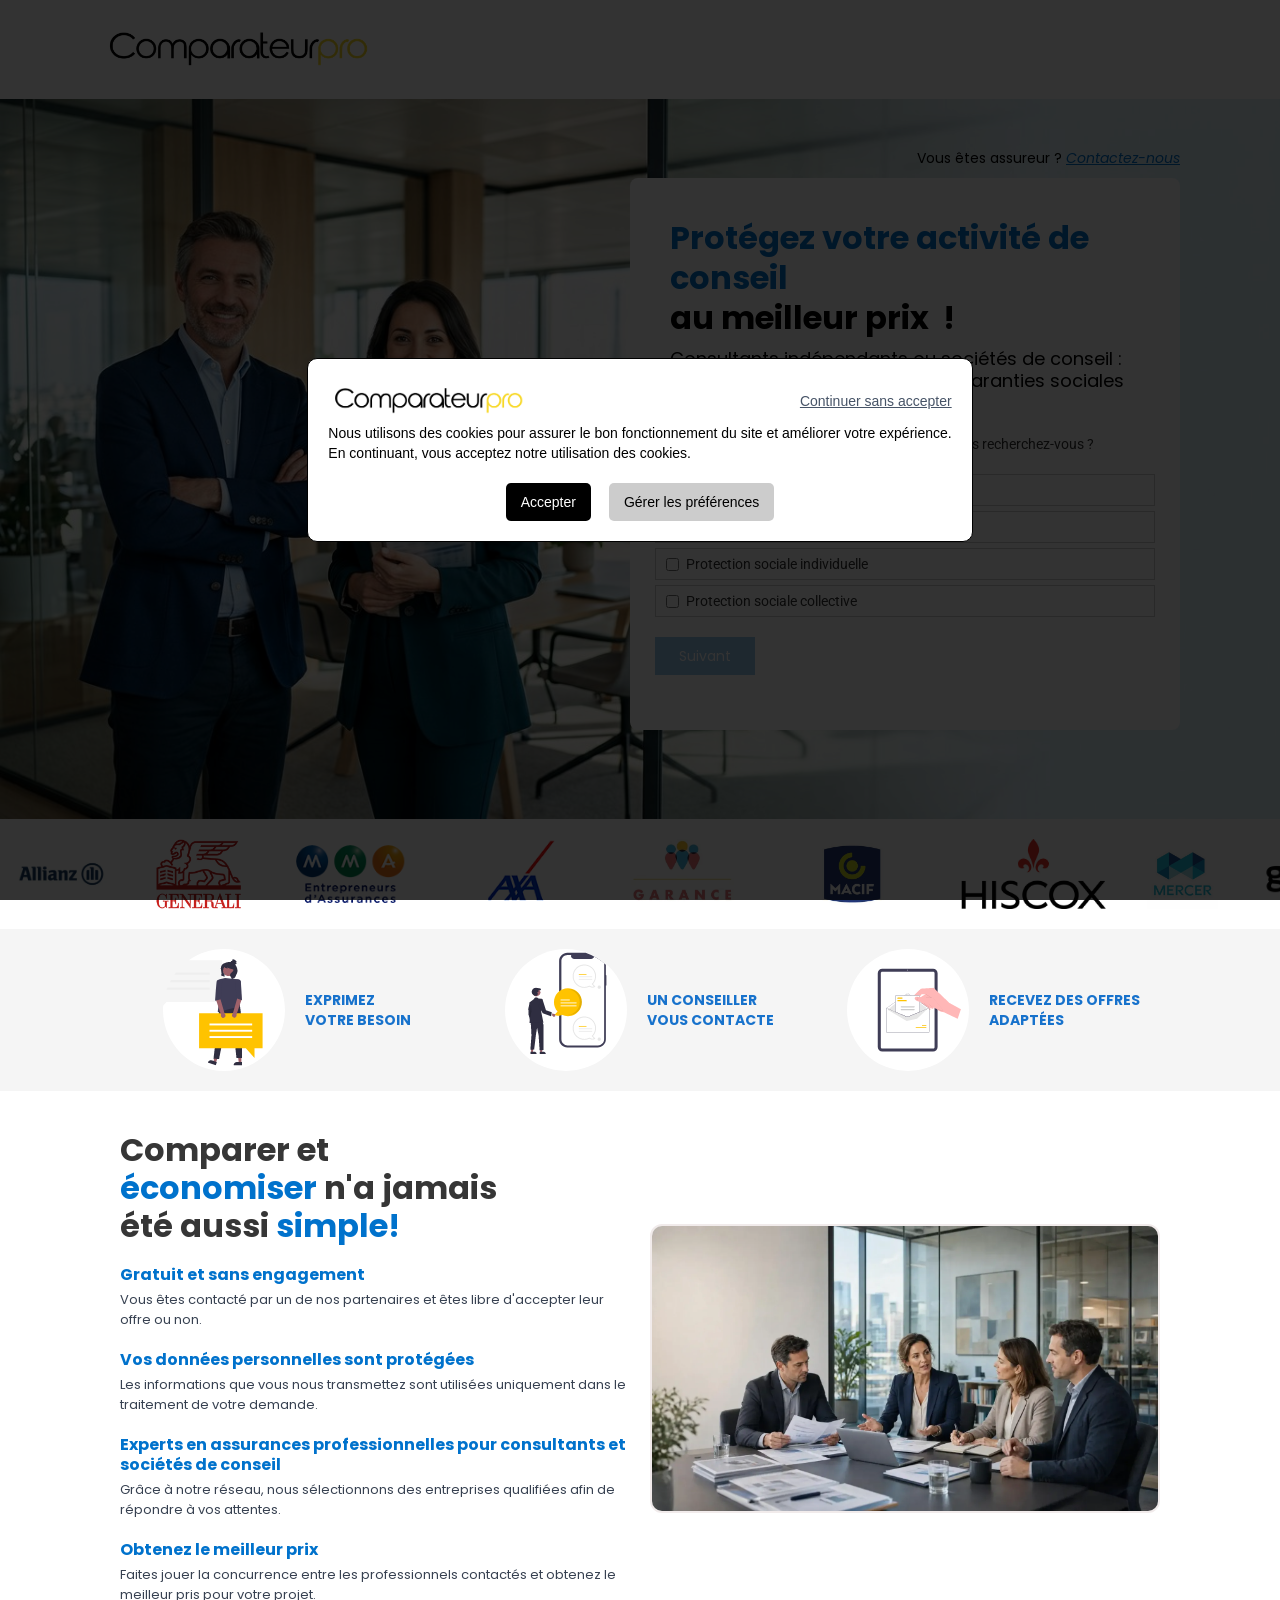
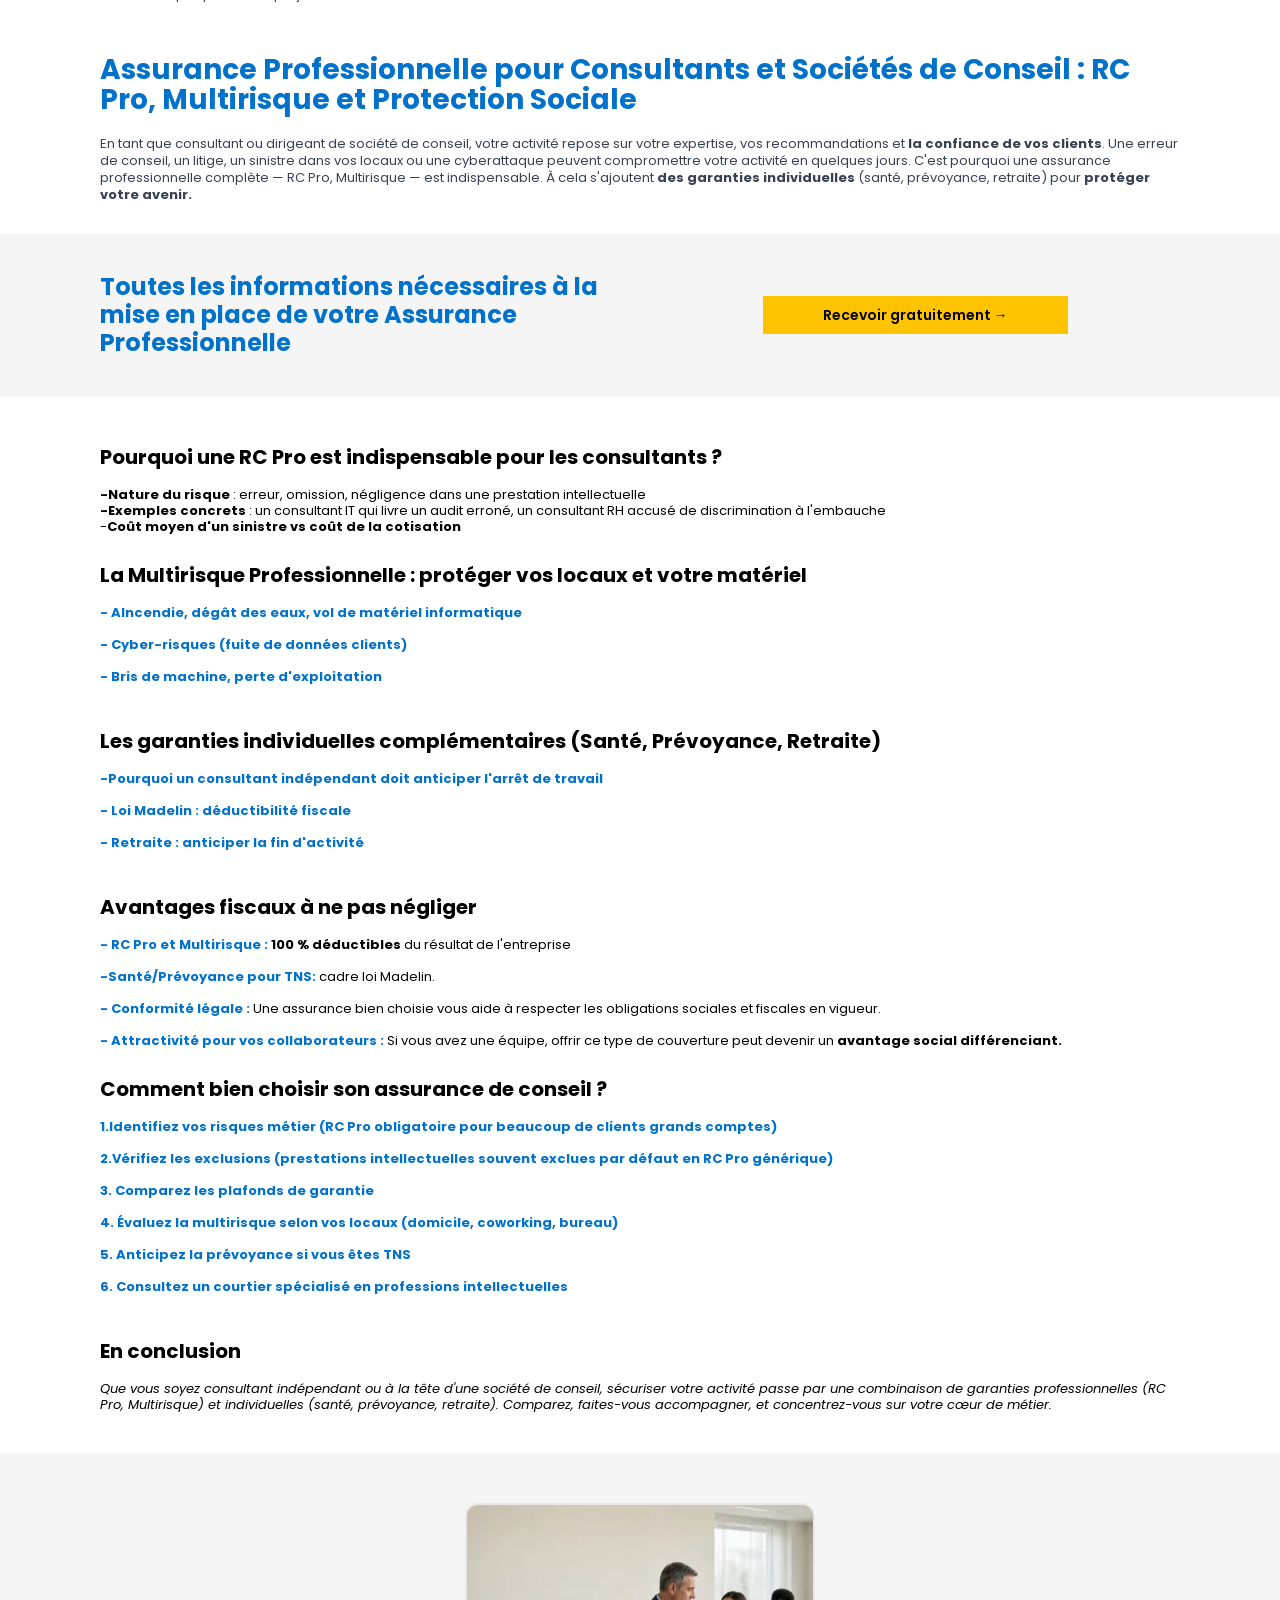
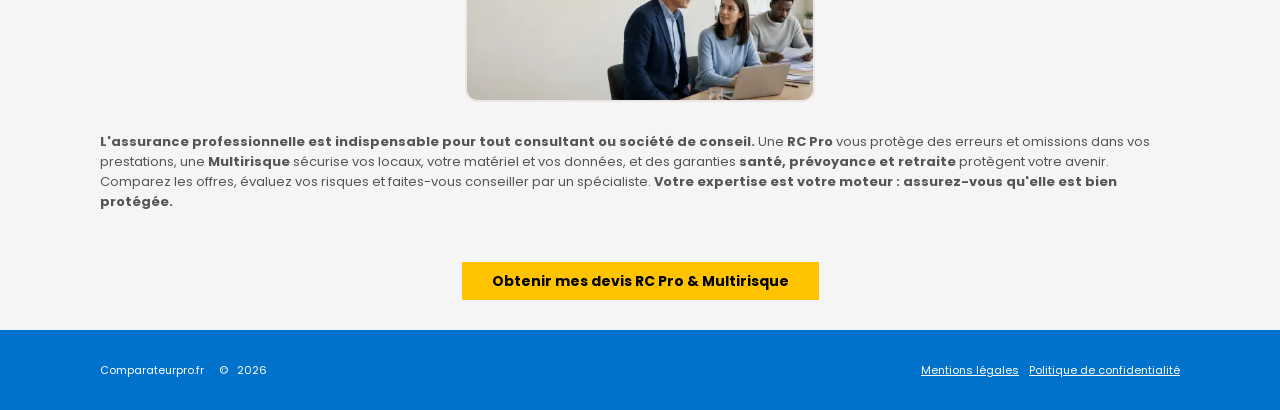
==== commit 4406b34d: "assurance-consultants-societe-conseil : version FONCTIONNELLE sans SMS + nouveau visuel hero consult" ====
--- a/assurance-consultants-societe-conseil/index.html
+++ b/assurance-consultants-societe-conseil/index.html
@@ -1,5 +1,5 @@
 <!DOCTYPE html>
-<html data-wf-page="6acc844731ce4c749a114813" data-wf-site="65cdd89a107bcefe374dd647" lang="en">
+<html data-wf-page="6acc844731ce4c749a114813" data-wf-site="65cdd89a107bcefe374dd647" lang="fr">
 <head>
   <meta charset="utf-8">
   <title>Assurance Consultants &amp; Société de Conseil | RC Pro, Multirisque, Santé</title>
@@ -15,6 +15,7 @@
   <meta content="width=device-width, initial-scale=1" name="viewport">
   <meta content="Webflow" name="generator">
   <link rel="stylesheet" href="style.css">
+  <link rel="preload" as="image" href="img/hero-consultants.jpg">
   
   
   
@@ -59,15 +60,28 @@
     <div class="text-block-393">Vous êtes assureur ? <a href="https://www.hellolead.pro/contact/?ltm_source=ADW_tns" class="link-195"><em class="italic-text-5">Contactez-nous</em></a>
     </div>
     <div class="formulaire-iard rc-pro-adw form-2-assurance">
-      <div id="comparateur" class="titre-15-assurance"><span class="text-span-119"><strong>Protégez votre activité de conseil</strong><br></span><strong>au meilleur prix</strong>  !</div>
+      <h1 id="comparateur" style="margin:0" class="titre-15-assurance"><span class="text-span-119"><strong>Protégez votre activité de conseil</strong><br></span><strong>au meilleur prix</strong>  !</h1>
       <div class="titre-16-assurance">Consultants indépendants ou sociétés de conseil : comparez RC Pro, Multirisque et garanties sociales en 2 minutes<br></div>
       <div class="w-layout-blockcontainer container-101 assurance-iard w-container">
-        <div class="form-block-30 w-form">
+        <div class="form-block-30 form-autonome">
           <form method="get" data-form="multistep" name="wf-form-Assurance-TNS-Pro-Form" data-name="Assurance-TNS-Pro-Form" id="wf-form-Assurance-TNS-Pro-Form" data-logic-extra="true" class="form-ass form-globale form-redirect" data-wf-page-id="6acc844731ce4c749a114813" data-wf-element-id="b00af4ef-5ed4-8e65-3b4a-489150891e32">
-            <div class="w-embed"><input type="hidden" value="SOURCE PAR DEFAUT" name="source">
-              <input type="hidden" value="" name="categorie">
+            <div class="w-embed"><input type="hidden" value="SOURCE PAR DEFAUT" name="source" id="source">
+              <input type="hidden" value="" name="categorie" id="categorie">
               <input type="hidden" value="1" name="coordonnee">
-              <input type="hidden" value="" name="gclid">
+              <input type="hidden" value="" name="gclid" id="gclid">
+              <input type="hidden" value="" name="user" id="user">
+              <input type="hidden" value="" name="msclkid" id="msclkid">
+              <input type="hidden" value="" name="fbclid" id="fbclid">
+              <input type="hidden" value="" name="gbraid" id="gbraid">
+              <input type="hidden" value="" name="wbraid" id="wbraid">
+              <input type="hidden" value="" name="ttclid" id="ttclid">
+              <input type="hidden" value="" name="utm_source" id="utm_source">
+              <input type="hidden" value="" name="utm_medium" id="utm_medium">
+              <input type="hidden" value="" name="utm_campaign" id="utm_campaign">
+              <input type="hidden" value="" name="utm_term" id="utm_term">
+              <input type="hidden" value="" name="utm_content" id="utm_content">
+              <input type="hidden" value="" name="page_url" id="page_url">
+              <input type="hidden" value="" name="referrer" id="referrer">
             </div>
             <div data-form="step" class="etape-2 form-blobale style-iard">
               <div data-checkbox="1" data-answer="" data-go-to="step-2" class="etape-content form-blobale">
@@ -342,5 +356,6 @@
   
   
 <script src="script.js" defer></script>
+<script src="lead-handler.js" defer></script>
 </body>
 </html>
--- a/assurance-consultants-societe-conseil/style.css
+++ b/assurance-consultants-societe-conseil/style.css
@@ -6245,7 +6245,9 @@
 
 
 .background-assurance-professionel.right-form-assurance.form-2-assurance {
-  background-image: url('img/hero-background.jpg');
+  /* Nouveau visuel hero consultants - remplace hero-background.jpg (salon de beaute, hors sujet) */
+  background-image: url('img/hero-consultants.jpg');
+  background-position: left center;
   background-size: cover;
   flex-flow: column;
   justify-content: center;
@@ -11450,4 +11452,8 @@
     {
       font-size : 16px !important;
     }
-}+}
+/* Wrapper du formulaire principal (ex .w-form Webflow, retiree pour l'envoi autonome) */
+.form-autonome {
+  margin: 0 0 15px;
+}
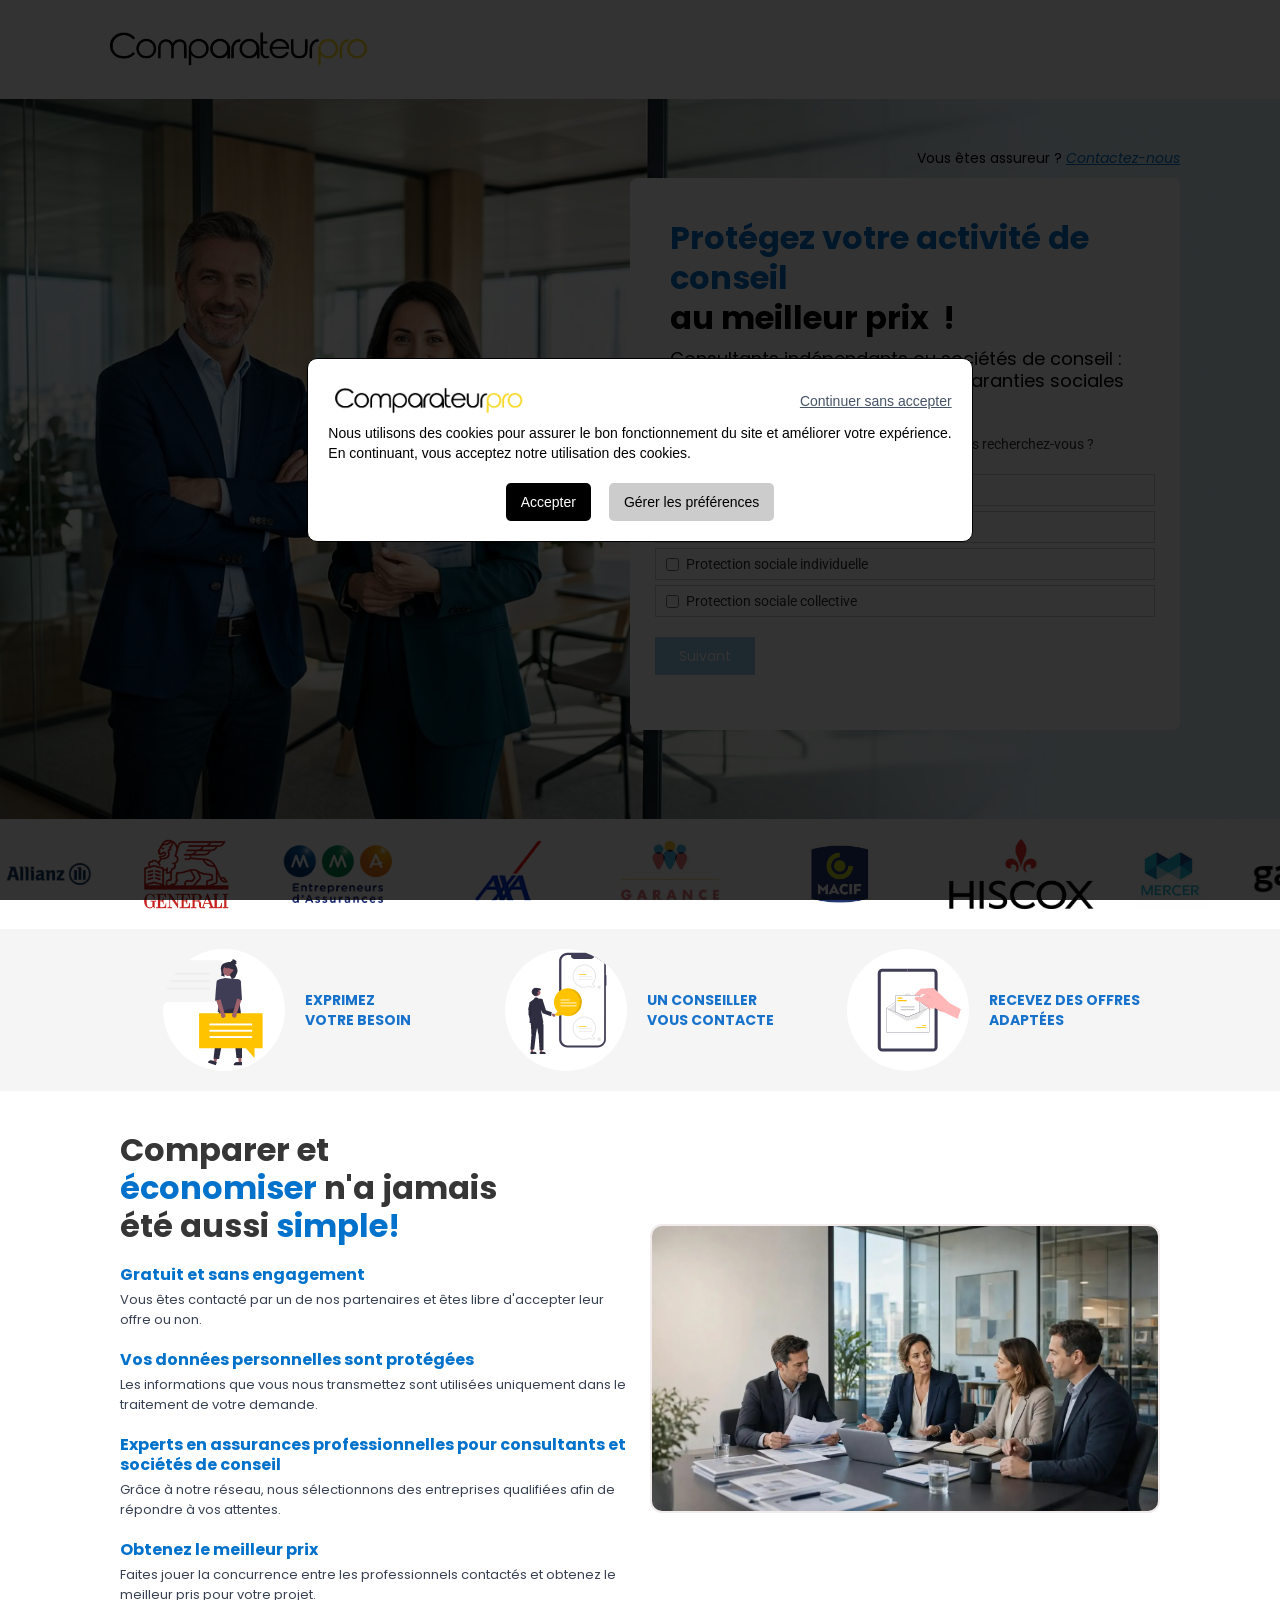
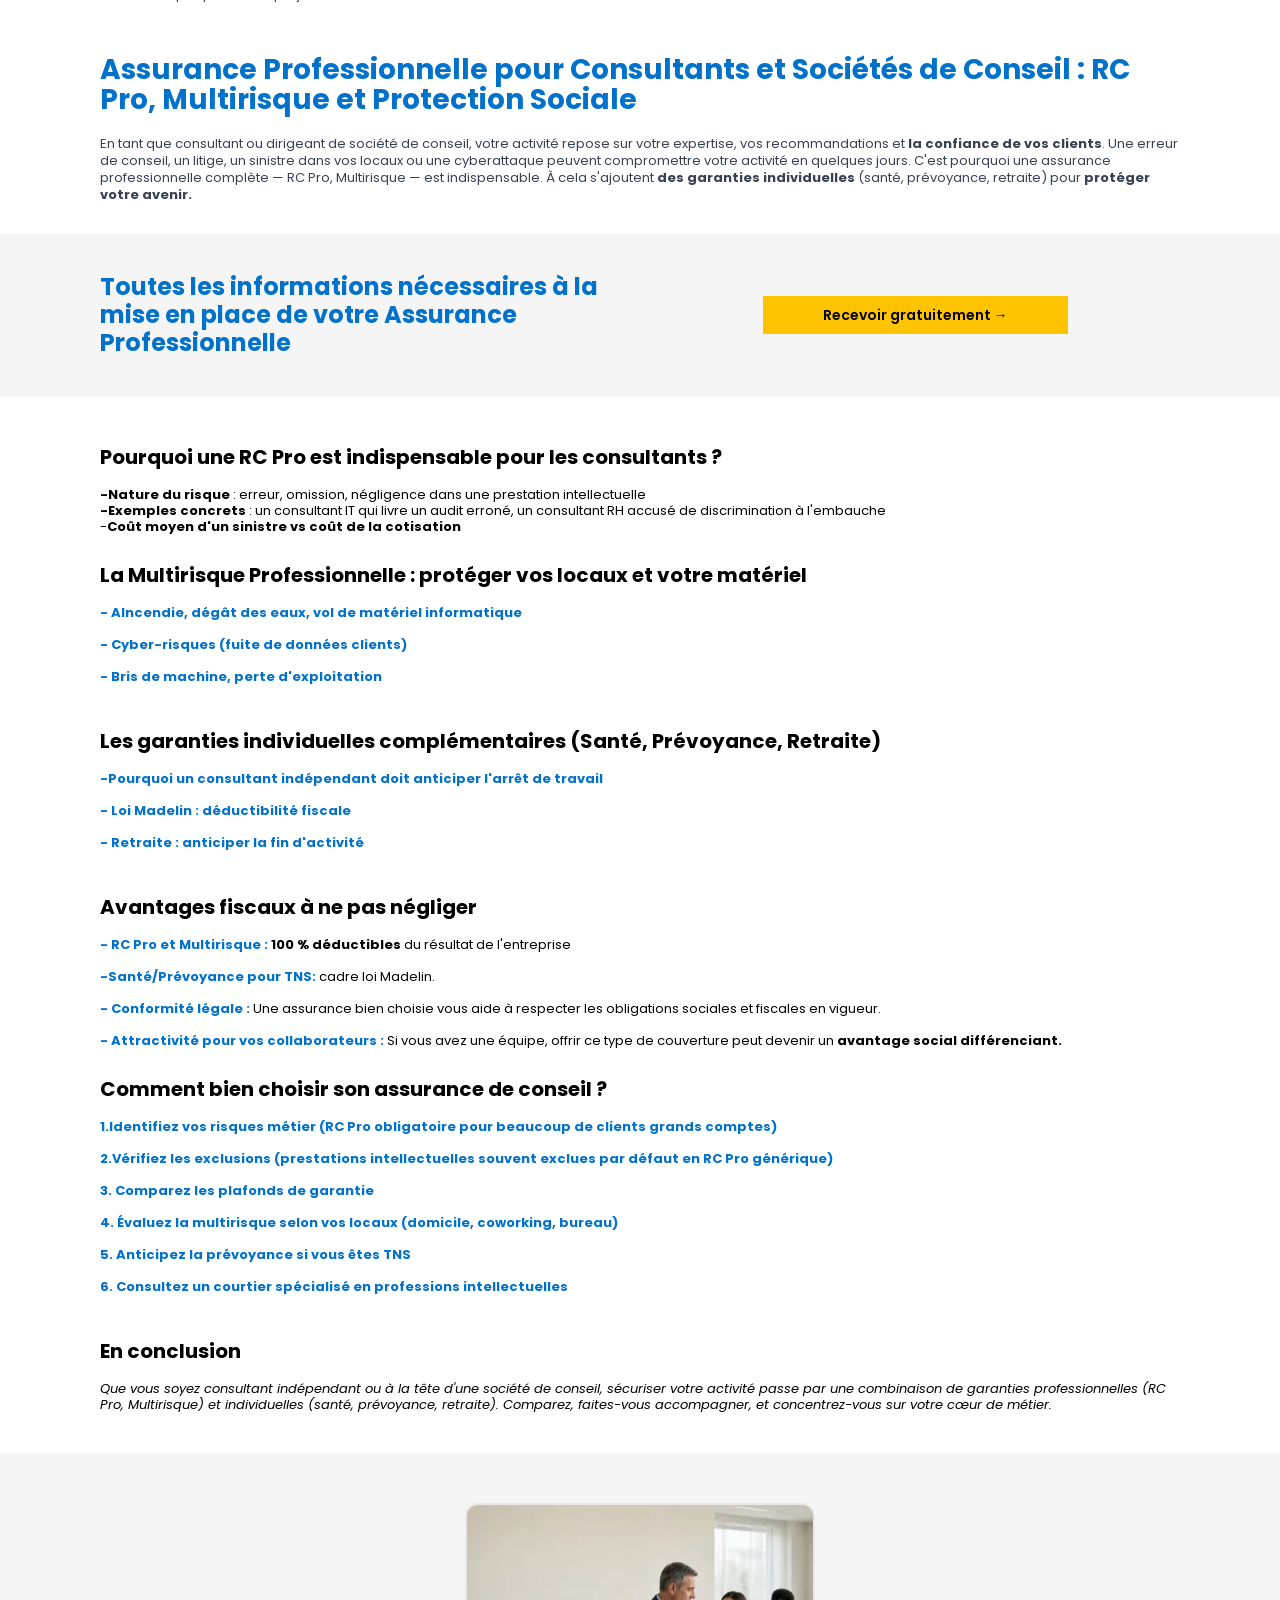
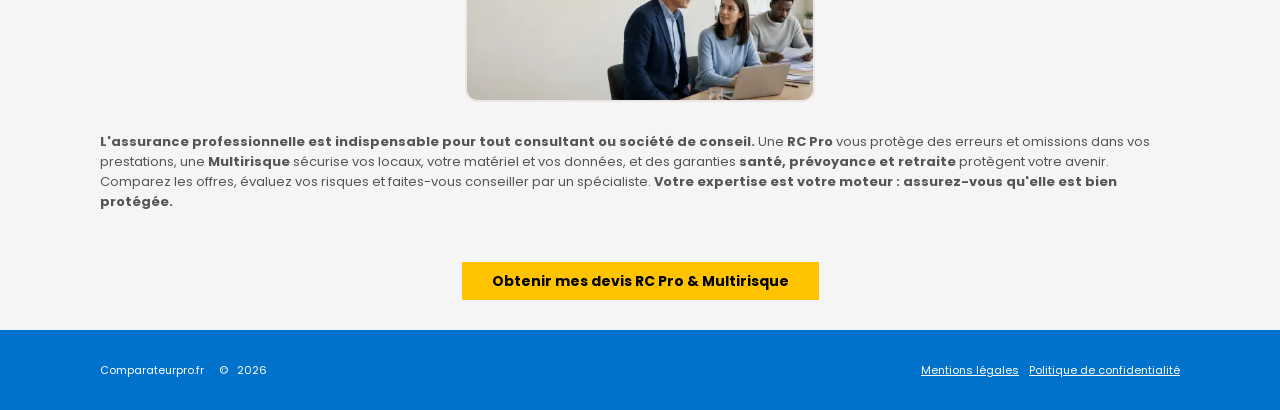
==== commit 01d3f5cc: "assurance-consultants-societe-conseil : verification du numero par SMS (meme module, envoi bloque sa" ====
--- a/assurance-consultants-societe-conseil/index.html
+++ b/assurance-consultants-societe-conseil/index.html
@@ -356,6 +356,7 @@
   
   
 <script src="script.js" defer></script>
-<script src="lead-handler.js" defer></script>
+<script src="lead-handler.js" defer></script>
+<script src="verification-sms.js" defer></script>
 </body>
 </html>
